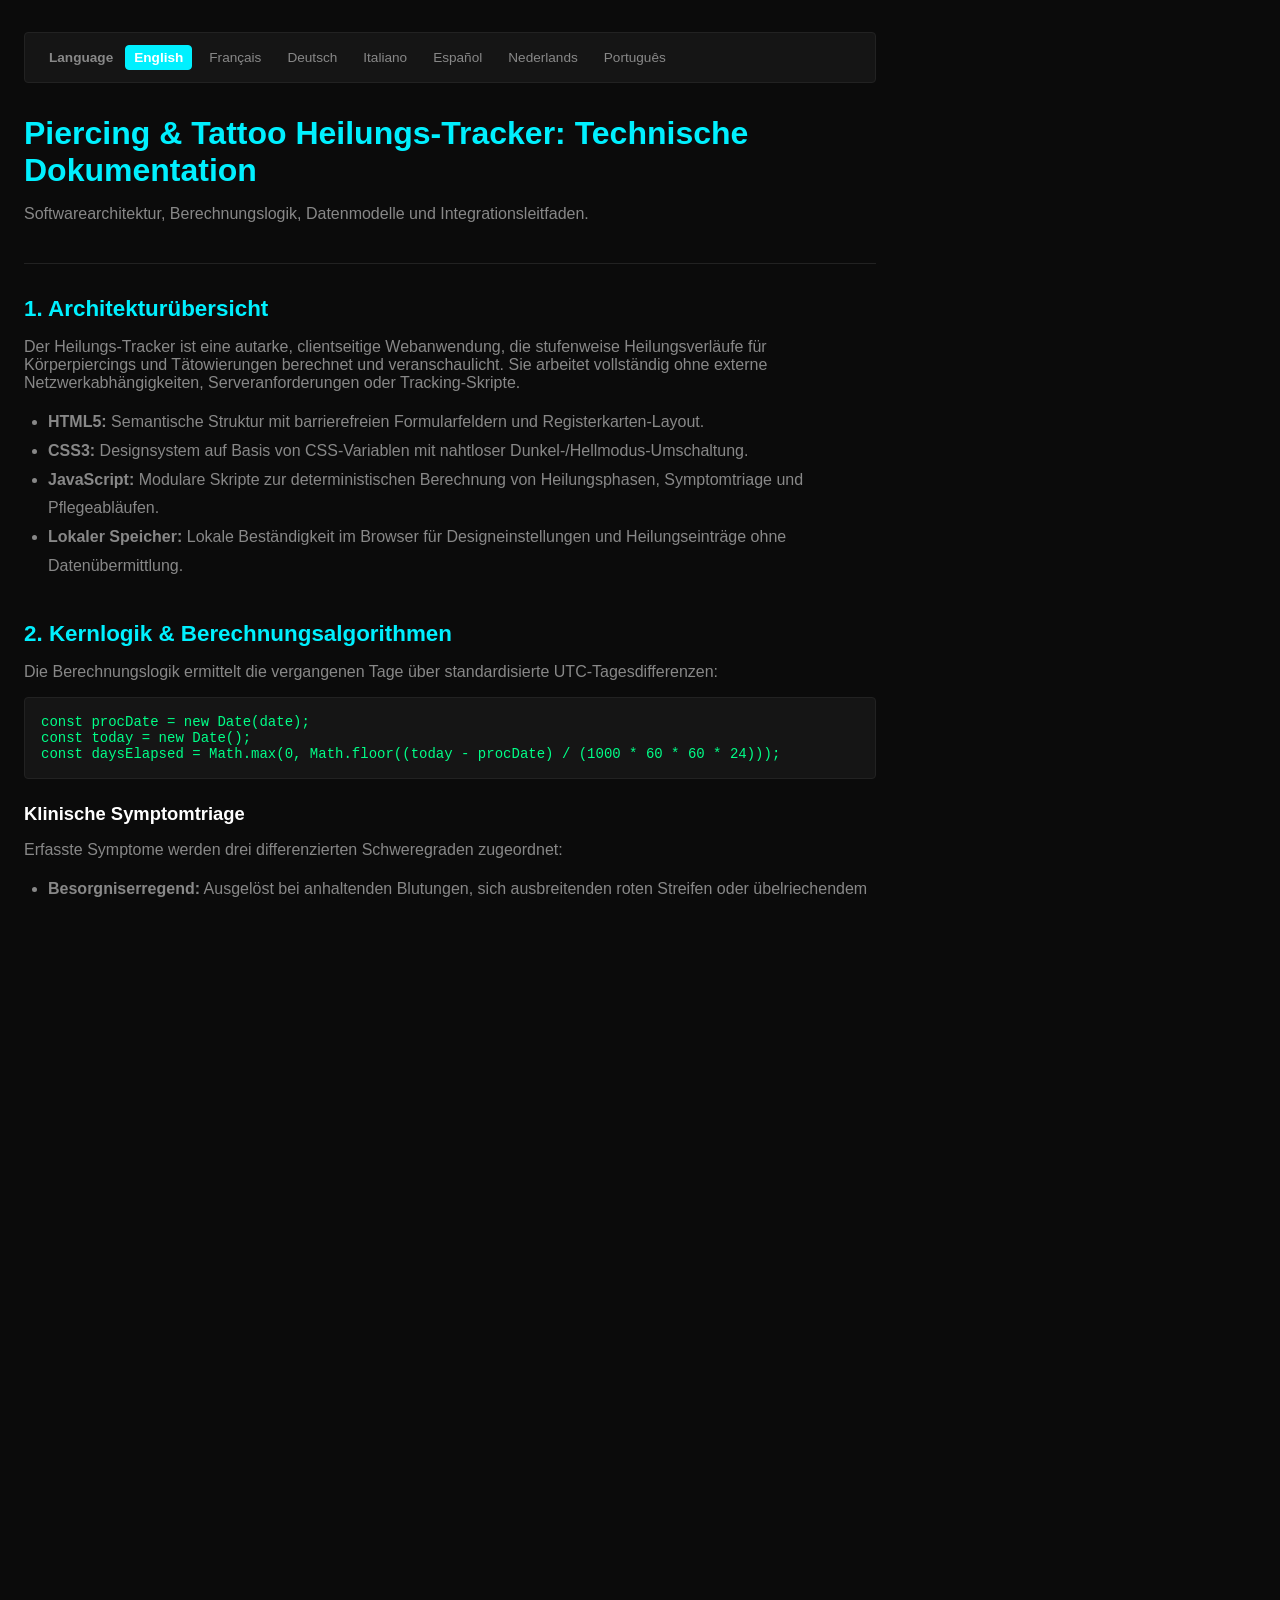
==== documentation-de.html @ 1f1ccacb "sync documentation-de.html from the live site The website copy of this tool moved on and the repo di" ====
<!DOCTYPE html>
<html lang="de">
<head>
  <meta charset="UTF-8">
  <meta name="viewport" content="width=device-width, initial-scale=1.0">
  <title>Heilungs-Tracker - Technische Dokumentation</title>
  <link rel="stylesheet" href="./css/style.css">
  <script>
    if (window.self !== window.top) {
      document.documentElement.classList.add('docs-in-frame');
      var poliRoot = document.documentElement;
      var poliApply = function (light) {
        poliRoot.setAttribute('data-theme', light ? 'light' : 'dark');
        var b = document.body;
        if (b) {
          b.classList.toggle('dark-mode', !light);
          b.classList.toggle('light-mode', !!light);
        }
      };
      poliApply(false);
      document.addEventListener('DOMContentLoaded', function () {
        poliApply(poliRoot.getAttribute('data-theme') === 'light');
      });
      window.addEventListener('message', function (e) {
        if (e.data && e.data.type === 'poli-theme') {
          poliApply(!!e.data.light);
        }
      });
    }
  </script>
</head>
<body class="dark-mode">
  <article class="docs-container" style="max-width: 900px; margin: 0 auto; padding: 2rem 1.5rem; color: var(--text-primary);">
    <nav class="docs-lang-toolbar" style="margin-bottom: 2rem; border-radius: var(--border-radius); border: 1px solid var(--border-primary);" aria-label="Documentation Languages">
      <span class="docs-lang-label" data-i18n="nav.language">Sprache:</span>
      <a href="./documentation.html" class="docs-lang-link" data-lang="en">English</a>
      <a href="./documentation-fr.html" class="docs-lang-link" data-lang="fr">Français</a>
      <a href="./documentation-de.html" class="docs-lang-link active" data-lang="de">Deutsch</a>
      <a href="./documentation-it.html" class="docs-lang-link" data-lang="it">Italiano</a>
      <a href="./documentation-es.html" class="docs-lang-link" data-lang="es">Español</a>
      <a href="./documentation-nl.html" class="docs-lang-link" data-lang="nl">Nederlands</a>
      <a href="./documentation-pt.html" class="docs-lang-link" data-lang="pt">Português</a>
    </nav>
    <header class="docs-header" style="margin-bottom: 2rem; border-bottom: 1px solid var(--border-primary); padding-bottom: 1.5rem;">
      <h1 style="color: var(--healing-purple); font-size: 2rem; margin-bottom: 0.5rem;">Piercing &amp; Tattoo Heilungs-Tracker: Technische Dokumentation</h1>
      <p style="color: var(--text-secondary); font-size: 1rem;">Softwarearchitektur, Berechnungslogik, Datenmodelle und Integrationsleitfaden.</p>
    </header>

    <section class="docs-section" style="margin-bottom: 2.5rem;">
      <h2 style="color: var(--calm-blue); font-size: 1.4rem; margin-bottom: 1rem;">1. Architekturübersicht</h2>
      <p style="color: var(--text-secondary); margin-bottom: 1rem;">
        Der Heilungs-Tracker ist eine autarke, clientseitige Webanwendung, die stufenweise Heilungsverläufe für Körperpiercings und Tätowierungen berechnet und veranschaulicht. Sie arbeitet vollständig ohne externe Netzwerkabhängigkeiten, Serveranforderungen oder Tracking-Skripte.
      </p>
      <ul style="color: var(--text-secondary); padding-left: 1.5rem; margin-bottom: 1rem; line-height: 1.8;">
        <li><strong>HTML5:</strong> Semantische Struktur mit barrierefreien Formularfeldern und Registerkarten-Layout.</li>
        <li><strong>CSS3:</strong> Designsystem auf Basis von CSS-Variablen mit nahtloser Dunkel-/Hellmodus-Umschaltung.</li>
        <li><strong>JavaScript:</strong> Modulare Skripte zur deterministischen Berechnung von Heilungsphasen, Symptomtriage und Pflegeabläufen.</li>
        <li><strong>Lokaler Speicher:</strong> Lokale Beständigkeit im Browser für Designeinstellungen und Heilungseinträge ohne Datenübermittlung.</li>
      </ul>
    </section>

    <section class="docs-section" style="margin-bottom: 2.5rem;">
      <h2 style="color: var(--calm-blue); font-size: 1.4rem; margin-bottom: 1rem;">2. Kernlogik &amp; Berechnungsalgorithmen</h2>
      <p style="color: var(--text-secondary); margin-bottom: 1rem;">
        Die Berechnungslogik ermittelt die vergangenen Tage über standardisierte UTC-Tagesdifferenzen:
      </p>
      <pre class="tab-embed-textarea" style="height: auto; padding: 1rem; overflow-x: auto; margin-bottom: 1.5rem;"><code>const procDate = new Date(date);
const today = new Date();
const daysElapsed = Math.max(0, Math.floor((today - procDate) / (1000 * 60 * 60 * 24)));</code></pre>

      <h3 style="color: var(--text-primary); font-size: 1.15rem; margin-bottom: 0.75rem;">Klinische Symptomtriage</h3>
      <p style="color: var(--text-secondary); margin-bottom: 1rem;">
        Erfasste Symptome werden drei differenzierten Schweregraden zugeordnet:
      </p>
      <ul style="color: var(--text-secondary); padding-left: 1.5rem; line-height: 1.8; margin-bottom: 1.5rem;">
        <li><strong>Besorgniserregend:</strong> Ausgelöst bei anhaltenden Blutungen, sich ausbreitenden roten Streifen oder übelriechendem Ausfluss. Erfordert umgehende medizinische oder fachliche Abklärung.</li>
        <li><strong>Genau beobachten:</strong> Ausgelöst bei mäßiger Schwellung, anhaltender Rötung oder lokaler Überwärmung. Erfordert gezielte Beobachtung innerhalb von 24 bis 48 Stunden.</li>
        <li><strong>Normal:</strong> Erwartete physiologische Heilungsreaktionen einschließlich klarer oder weißlicher Lymphsekretion (Krustenbildung), leichter Berührungsempfindlichkeit und Trockenheit.</li>
      </ul>

      <h3 style="color: var(--text-primary); font-size: 1.15rem; margin-bottom: 0.75rem;">Heilungsprotokoll &amp; Verlaufsanalyse</h3>
      <ul style="color: var(--text-secondary); padding-left: 1.5rem; line-height: 1.8; margin-bottom: 1.5rem;">
        <li><strong>Fotovergleich:</strong> Ermöglicht den direkten Vorher-Nachher-Vergleich zwischen Tag 0 und jedem späteren Eintrag über einen interaktiven Schieberegler (<code>renderPhotoComparison()</code>).</li>
        <li><strong>Symptomkurven:</strong> Visualisierung der Rötungs-, Schwellungs-, Schmerz- und Sekretionsverläufe über reines SVG (<code>renderSymptomTrends()</code>).</li>
        <li><strong>Richtungsumkehr-Erkennung:</strong> Erkennt anhaltende Verschlechterungen ab <strong>3 aufeinanderfolgenden Einträgen</strong> (oder >= 48 Stunden kontinuierlichem Anstieg), um Fehlalarme bei vorübergehender Reizung zu vermeiden (<code>detectDirectionChange()</code>).</li>
        <li><strong>Auslöser-Abfrage:</strong> Fragt bei Verschlechterung systematisch physische Faktoren ab (hängengeblieben, darauf geschlafen, neuer Schmuck, Produktwechsel, Schwimmen, Fitnessstudio) (<code>evaluateWhatChangedTrigger()</code>).</li>
        <li><strong>Sicherung &amp; Wiederherstellung:</strong> Eigenständiger JSON-Export und -Import mit Base64-Bilddaten für den Gerätewechsel (<code>exportBackupData()</code> und <code>importBackupData()</code>).</li>
      </ul>
    </section>

    <section class="docs-section" style="margin-bottom: 2.5rem;" id="docsFaqSection">
      <h2 style="color: var(--calm-blue); font-size: 1.4rem; margin-bottom: 0.5rem;">3. Häufig gestellte Fragen &amp; Klinische Fakten</h2>
      <p style="color: var(--text-secondary); margin-bottom: 1.5rem;">
        Evidenzbasierte Klarstellungen zu Materialien, Lymphsekretion und Biokompatibilität.
      </p>

      <div class="docs-faq-item" style="margin-bottom: 1.5rem; padding: 1.25rem; background: var(--bg-card); border: 1px solid var(--border-primary); border-radius: var(--border-radius);">
        <h3 style="color: var(--healing-purple); font-size: 1.1rem; margin-bottom: 0.75rem;">F: Ist Titan das einzige sichere Material für den Ersteinsatz?</h3>
        <p style="color: var(--text-secondary); line-height: 1.7; margin: 0;">
          Fakt: Nein. Obwohl Titan in Implantatqualität (wie ASTM F-136 oder ISO 5832-3) ein inertes und hervorragend geeignetes Material für frische Piercings ist, stellt es nicht die einzige sichere Option dar. Weitere etablierte, biokompatible Werkstoffe für die Erstheilung sind implantierbarer chirurgischer Edelstahl (ASTM F-138), biokompatibles Niob (ASTM B392), nickelfreies 14k- oder 18k-Massivgold und medizinisches PP-R Random-Copolymer (BioFlex®). Entscheidend für die Sicherheit sind nachgewiesene Biokompatibilität, Nicht-Zytotoxizität und die Einhaltung strenger Nickelfreisetzungsgrenzen (EN 1811 / EU REACH Anhang XVII).
        </p>
      </div>

      <div class="docs-faq-item" style="margin-bottom: 1.5rem; padding: 1.25rem; background: var(--bg-card); border: 1px solid var(--border-primary); border-radius: var(--border-radius);">
        <h3 style="color: var(--healing-purple); font-size: 1.1rem; margin-bottom: 0.75rem;">F: Ist BioFlex nur für den kurzzeitigen oder vorübergehenden Einsatz gedacht?</h3>
        <p style="color: var(--text-secondary); line-height: 1.7; margin: 0; white-space: pre-line;">
          Fakt: Nein. BioFlex besteht aus medizinischem PP-R (Polypropylen-Random-Copolymer), einem im Spritzgussverfahren hergestellten biokompatiblen Polymer, das für das dauerhafte Tragen ebenso wie für den Ersteinsatz entwickelt wurde. Es ist im Autoklaven dampfsterilisierbar, biologisch inert und flexibel, um mechanische Gewebetraumata zu minimieren.

Wichtige Materialabgrenzung: BioFlex ist kein PTFE (Polytetrafluorethylen). PTFE ist ein aus extrudierten Stäben gefrästes Fluorpolymer mit abweichenden Gewinde- und Materialeigenschaften; BioFlex ist ein einteilig spritzgegossenes PP-R-Copolymer.
        </p>
      </div>

      <div class="docs-faq-item" style="margin-bottom: 1.5rem; padding: 1.25rem; background: var(--bg-card); border: 1px solid var(--border-primary); border-radius: var(--border-radius);">
        <h3 style="color: var(--healing-purple); font-size: 1.1rem; margin-bottom: 0.75rem;">F: Mein Piercing sondert klare oder weißliche Flüssigkeit ab, die zu Krusten trocknet. Liegt eine Infektion vor?</h3>
        <p style="color: var(--text-secondary); line-height: 1.7; margin: 0; white-space: pre-line;">
          Fakt: Nein. Klare, blass-weißliche oder strohgelbe Flüssigkeit, die zu Krusten antrocknet, ist Lymphflüssigkeit gemischt mit abgestorbenen Zellresten. Die Bildung von Lymphe ist ein völlig normaler, gesunder Bestandteil der natürlichen Wundheilung. Es handelt sich hierbei nicht um Eiter und nicht um ein Anzeichen für eine Infektion.

Anzeichen einer echten Infektion unterscheiden sich deutlich: dicker, undurchsichtiger, dunkelgelber oder grünlicher Eiter, pochender Schmerz, intensive Überwärmung, sich ausbreitende Rötung oder Fieber.
        </p>
      </div>
    </section>

    <section class="docs-section" style="margin-bottom: 2.5rem;">
      <h2 style="color: var(--calm-blue); font-size: 1.4rem; margin-bottom: 1rem;">4. Einbindung auf Studio-Websites</h2>
      <p style="color: var(--text-secondary); margin-bottom: 1rem;">
        Das Tool kann über ein Standard-Iframe in Studio-Websites integriert werden:
      </p>
      <pre class="tab-embed-textarea" style="height: auto; padding: 1rem; overflow-x: auto;"><code>&lt;iframe src="/tools/healing-tracker/index.html" width="100%" height="800" frameborder="0" style="border-radius: 8px;" title="Heilungs-Tracker von Poli International"&gt;&lt;/iframe&gt;</code></pre>
    </section>

    <section class="docs-section" style="margin-bottom: 2.5rem;">
      <h2 style="color: var(--calm-blue); font-size: 1.4rem; margin-bottom: 1rem;">5. Datenschutz &amp; Konformität</h2>
      <p style="color: var(--text-secondary); line-height: 1.7;">
        Alle Berechnungen finden ausschließlich im Browser des Nutzers statt. Es werden zu keinem Zeitpunkt persönliche Daten, Symptomangaben oder Fotos an externe Server übertragen oder in Tracking-Cookies gespeichert.
      </p>
    </section>
  </article>

  <script src="./js/locales/en.js"></script>
  <script src="./js/locales/fr.js"></script>
  <script src="./js/locales/fr-timeline.js"></script>
  <script src="./js/locales/it.js"></script>
  <script src="./js/locales/it-timeline.js"></script>
  <script src="./js/locales/de.js"></script>
  <script src="./js/locales/de-timeline.js"></script>
  <script src="./js/locales/es.js"></script>
  <script src="./js/locales/es-timeline.js"></script>
  <script src="./js/locales/nl.js"></script>
  <script src="./js/locales/nl-timeline.js"></script>
  <script src="./js/locales/pt.js"></script>
  <script src="./js/locales/pt-timeline.js"></script>
  <script src="./js/i18n.js"></script>
</body>
</html>
---- css/style.css ----
/* ===================================
   Site Header (Homepage Style)
   =================================== */
.site-header {
    background: var(--surface);
    padding: 1rem 0;
    position: sticky;
    top: 0;
    z-index: 1000;
    box-shadow: var(--shadow);
}

/* Prevent site-header from changing in dark mode */
[data-theme="dark"] .site-header {
    background: var(--surface) !important;
}


.site-header__container {
    max-width: 1400px;
    margin: 0 auto;
    padding: 0 1.5rem;
    display: flex;
    justify-content: space-between;
    align-items: center;
    gap: 1.5rem;
    flex-wrap: wrap;
}

.site-header__logo-link {
    display: flex;
    align-items: center;
}

.site-header__logo {
    height: 60px;
    width: auto;
}

.site-nav {
    display: flex;
    gap: 2rem;
    flex-wrap: wrap;
}

.site-nav__link {
    color: #fff;
    text-decoration: none;
    font-weight: 600;
    font-size: 0.95rem;
    transition: all 0.3s;
    white-space: nowrap;
}

.site-nav__link:hover {
    color: var(--accent);
    transform: translateY(-2px);
}

.site-header__actions {
    display: flex;
    align-items: center;
    gap: 0.75rem;
    flex-wrap: wrap;
}

/* Tool Title Section */
.tool-title-section {
    background: var(--bg-primary, #fff);
    padding: 2.5rem 1.5rem;
    text-align: center;
    border-bottom: 2px solid var(--border-primary, #ddd);
}

.tool-title {
    font-family: var(--font-display, 'Playfair Display', serif);
    font-size: 2rem;
    font-weight: 700;
    color: var(--text-primary, #1a1a1a);
    margin: 0 0 0.75rem 0;
    line-height: 1.2;
}

.tool-subtitle {
    font-size: 1.1rem;
    color: var(--text-secondary, #666);
    margin: 0;
    line-height: 1.5;
}

/* Responsive Site Header */
@media (max-width: 768px) {
    .site-header__container {
        justify-content: center;
        text-align: center;
    }

    .site-nav {
        width: 100%;
        justify-content: center;
        gap: 1rem;
    }

    .site-header__actions {
        width: 100%;
        justify-content: center;
    }

    .tool-title {
        font-size: 1.5rem;
    }

    .tool-subtitle {
        font-size: 0.95rem;
    }
}



/* =====================================================
   VARIATION 6: HIGH-TECH CYBERPUNK AFTERCARE SYSTEM
   ===================================================== */

:root {
  /* Variation 6: Cyberpunk / High-Tech Color Tokens */
  --bg: #0b0b0b;
  --ink: #ffffff;
  --accent: #00f0ff;
  --panel: #151515;
  --border: #222222;
  --card-bg: #151515;
  --bg-input: #151515;
  --surface: #151515;
  --metrics-bg: #080808;
  --ink-muted: #888888;
  --ink-faint: rgba(255, 255, 255, 0.1);
  --accent-glow: rgba(0, 240, 255, 0.25);
  --accent-glow-strong: rgba(0, 240, 255, 0.45);

  /* Emergency Protocol Colors */
  --emergency-bg: rgba(255, 0, 0, 0.05);
  --emergency-border: #330000;
  --emergency-text: #ff3e3e;
  --emergency-body-text: #999999;

  /* Typography Stacks (Strict zero remote calls / CSP compliance) */
  --font-display: 'Oswald', Impact, 'Arial Black', -apple-system, sans-serif;
  --font-mono: 'Geist Mono', ui-monospace, SFMono-Regular, Menlo, Monaco, Consolas, monospace;
  --font-body: 'Geist', -apple-system, BlinkMacSystemFont, 'Segoe UI', Roboto, sans-serif;

  /* Semantic Theme Mappings */
  --bg-primary: var(--bg);
  --bg-secondary: var(--bg-input);
  --bg-tertiary: rgba(255, 255, 255, 0.05);
  --bg-card: var(--card-bg);
  --text-primary: var(--ink);
  --text-secondary: var(--ink-muted);
  --text-tertiary: #666666;
  --border-primary: var(--border);
  --border-secondary: var(--ink-faint);

  /* Functional Status Colors */
  --healing-purple: var(--accent);
  --calm-blue: #00f0ff;
  --normal-green: #00ff88;
  --monitor-yellow: #ffb800;
  --danger-red: #ff3e3e;
  --time-blue: #00f0ff;
  --maintenance-purple: #00f0ff;
  --warning-orange: #ffaa00;
  --well-maintained-green: #00ff88;
  --critical-red: #ff3e3e;
  --status-improved-bg: rgba(0, 240, 255, 0.12);
  --status-improved-text: var(--accent);
  --status-worsened-bg: var(--emergency-bg);
  --status-worsened-text: var(--emergency-text);
  --status-stable-bg: rgba(255, 255, 255, 0.06);
  --status-stable-text: var(--ink-muted);

  /* Spacing and Geometry */
  --spacing-xs: 0.5rem;
  --spacing-sm: 0.75rem;
  --spacing-md: 1rem;
  --spacing-lg: 1.5rem;
  --spacing-xl: 2rem;
  --spacing-2xl: 3rem;
  --border-radius: 4px;
  --border-radius-lg: 8px;
  --border-radius-xl: 12px;

  --shadow-sm: none;
  --shadow-md: none;
  --shadow-lg: 0 0 15px var(--accent-glow);
  --shadow-xl: 0 0 25px var(--accent-glow-strong);

  --transition: all 0.2s ease;
  --transition-fast: all 0.1s ease;
}

/* Dark Mode Explicit Selectors */
body.dark-mode,
[data-theme="dark"],
[data-theme="dark"] body {
  --bg: #0b0b0b;
  --ink: #ffffff;
  --accent: #00f0ff;
  --panel: #151515;
  --border: #222222;
  --card-bg: #151515;
  --bg-input: #151515;
  --surface: #151515;
  --metrics-bg: #080808;
  --ink-muted: #888888;
  --ink-faint: rgba(255, 255, 255, 0.1);
  --accent-glow: rgba(0, 240, 255, 0.25);
  --accent-glow-strong: rgba(0, 240, 255, 0.45);

  --emergency-bg: rgba(255, 0, 0, 0.05);
  --emergency-border: #330000;
  --emergency-text: #ff3e3e;
  --emergency-body-text: #999999;

  --bg-primary: var(--bg);
  --bg-secondary: var(--bg-input);
  --bg-tertiary: rgba(255, 255, 255, 0.05);
  --bg-card: var(--card-bg);
  --text-primary: var(--ink);
  --text-secondary: var(--ink-muted);
  --border-primary: var(--border);
  --border-secondary: var(--ink-faint);
}

/* Light Mode Overrides (Guaranteed WCAG AA > 4.5:1 contrast) */
body.light-mode,
[data-theme="light"],
[data-theme="light"] body {
  --bg: #f5f7f9;
  --ink: #0b0b0b;
  --ink-muted: #555e68;
  --accent: #008fa0; /* Accessible high-contrast cyan/teal with >= 4.5:1 ratio */
  --border: #d4d8de;
  --panel: #ffffff;
  --card-bg: #ffffff;
  --metrics-bg: #eef2f6;
  --ink-faint: rgba(11, 11, 11, 0.08);
  --bg-input: #ffffff;
  --surface: #ffffff;
  --accent-glow: rgba(0, 143, 160, 0.2);
  --accent-glow-strong: rgba(0, 143, 160, 0.35);

  --emergency-bg: #fff5f5;
  --emergency-border: #fecaca;
  --emergency-text: #b91c1c;
  --emergency-body-text: #7f1d1d;

  --bg-primary: var(--bg);
  --bg-secondary: #ffffff;
  --bg-tertiary: #f1f5f9;
  --bg-card: #ffffff;
  --text-primary: var(--ink);
  --text-secondary: var(--ink-muted);
  --border-primary: var(--border);
  --border-secondary: rgba(0, 0, 0, 0.1);
  --time-blue: #0284c7;
  --status-improved-bg: rgba(0, 143, 160, 0.12);
  --status-improved-text: var(--accent);
  --status-worsened-bg: var(--emergency-bg);
  --status-worsened-text: var(--emergency-text);
  --status-stable-bg: rgba(0, 0, 0, 0.06);
  --status-stable-text: var(--ink-muted);
}

* {
  box-sizing: border-box;
}

::selection {
  background: var(--accent);
  color: #000000;
}

body {
  background-color: var(--bg);
  color: var(--ink);
  font-family: var(--font-body);
  margin: 0;
  height: 100vh;
  display: grid;
  grid-template-columns: 80px 1fr;
  -webkit-font-smoothing: antialiased;
  overflow: hidden;
}

/* Navigation Sidebar: Variation 6 Vertical Icon Nav */
.sidebar {
  width: 80px;
  min-width: 80px;
  max-width: 80px;
  border-right: 1px solid var(--border);
  padding: 1.5rem 0.5rem;
  display: flex;
  flex-direction: column;
  justify-content: space-between;
  align-items: center;
  background-color: var(--bg);
  height: 100vh;
  overflow-y: auto;
  overflow-x: hidden;
  scrollbar-width: none;
}

.sidebar::-webkit-scrollbar {
  display: none;
}

.sidebar-top {
  display: flex;
  flex-direction: column;
  align-items: center;
  width: 100%;
  gap: 1.25rem;
}

.brand-badge {
  display: flex;
  align-items: center;
  justify-content: center;
  margin-bottom: 0.5rem;
}

.brand-label {
  font-family: var(--font-display);
  font-size: 0.95rem;
  text-transform: uppercase;
  letter-spacing: 0.08em;
  color: var(--accent);
  display: block;
  font-weight: 700;
  text-align: center;
  line-height: 1;
}

nav.tool-tabs,
.tool-tabs {
  border: none;
  display: flex;
  flex-direction: column;
  align-items: center;
  padding: 0;
  gap: 1.25rem;
  width: 100%;
}

.tool-tab {
  width: 44px;
  height: 44px;
  min-width: 44px;
  min-height: 44px;
  border: 1px solid var(--border);
  background: var(--panel);
  color: var(--ink);
  font-size: 1.25rem;
  display: flex;
  align-items: center;
  justify-content: center;
  cursor: pointer;
  border-radius: 8px;
  position: relative;
  transition: border-color 0.2s, color 0.2s, box-shadow 0.2s, transform 0.15s;
  padding: 0;
  overflow: hidden;
  text-decoration: none;
}

.tool-tab:hover {
  border-color: var(--accent);
  color: var(--accent);
  transform: scale(1.04);
}

.tool-tab.active {
  border-color: var(--accent);
  color: var(--accent);
  box-shadow: 0 0 15px var(--accent-glow);
}

.sidebar-controls {
  margin-top: 1.5rem;
  display: flex;
  flex-direction: column;
  align-items: center;
  gap: 0.85rem;
  width: 100%;
}

.nav-extra-actions {
  display: flex;
  flex-direction: column;
  align-items: center;
  gap: 0.85rem;
  width: 100%;
}

.tool-tab--install,
.pwa-install-btn {
  background: var(--panel);
  color: var(--accent);
  border: 1px solid var(--border);
  border-radius: 8px;
  width: 44px;
  height: 44px;
  min-width: 44px;
  padding: 0;
  font-size: 1.1rem;
  cursor: pointer;
  display: flex;
  align-items: center;
  justify-content: center;
  transition: all 0.2s ease;
}

.tool-tab--install:hover,
.pwa-install-btn:hover {
  border-color: var(--accent);
  box-shadow: 0 0 10px var(--accent-glow);
}

.offline-badge {
  font-family: var(--font-mono);
  font-size: 0.55rem;
  letter-spacing: 0.05em;
  text-transform: uppercase;
  color: var(--accent);
  padding: 0.2rem 0.35rem;
  border: 1px solid var(--accent);
  background: transparent;
  border-radius: 4px;
  display: inline-block;
  text-align: center;
  max-width: 68px;
  overflow: hidden;
  text-overflow: ellipsis;
  white-space: nowrap;
}

.footer-meta {
  font-family: var(--font-mono);
  font-size: 0.55rem;
  color: var(--ink-muted);
  letter-spacing: 0.06em;
  line-height: 1.5;
  text-align: center;
  margin-top: 1rem;
  border-top: 1px solid var(--border);
  padding-top: 0.75rem;
  width: 100%;
}

/* Smooth Theme Transition across layout & cards */
body,
.header,
.footer,
.nav-tab,
.theme-toggle-btn,
.language-switcher-select,
.telemetry-card,
.healing-tracker__section,
.scroll-pane,
.visual-pane,
.placement-picker-card,
.backup-restore-card,
.healing-log__card,
.healing-tracker__input,
.healing-tracker__select,
.healing-tracker__btn {
  transition: background-color 0.35s cubic-bezier(0.4, 0, 0.2, 1),
              color 0.35s cubic-bezier(0.4, 0, 0.2, 1),
              border-color 0.35s cubic-bezier(0.4, 0, 0.2, 1),
              box-shadow 0.35s cubic-bezier(0.4, 0, 0.2, 1);
}

.theme-toggle-btn {
  background: var(--bg-card);
  border: 1px solid var(--border);
  color: var(--ink);
  font-family: var(--font-mono);
  font-size: 0.75rem;
  padding: 0.35rem 0.65rem;
  cursor: pointer;
  text-transform: uppercase;
  display: inline-flex;
  align-items: center;
  gap: 0.5rem;
  transition: border-color 0.3s cubic-bezier(0.4, 0, 0.2, 1),
              background-color 0.3s cubic-bezier(0.4, 0, 0.2, 1);
  user-select: none;
}

.theme-toggle-btn:hover {
  border-color: var(--accent);
}

.theme-toggle-track {
  width: 38px;
  height: 20px;
  background: var(--bg-input);
  border: 1px solid var(--border);
  position: relative;
  display: inline-flex;
  align-items: center;
  transition: background-color 0.35s cubic-bezier(0.4, 0, 0.2, 1),
              border-color 0.35s cubic-bezier(0.4, 0, 0.2, 1);
}

.theme-toggle-btn:hover .theme-toggle-track {
  border-color: var(--accent);
}

.theme-toggle-thumb {
  width: 14px;
  height: 14px;
  background: var(--ink);
  position: absolute;
  left: 2px;
  top: 2px;
  display: flex;
  align-items: center;
  justify-content: center;
  font-size: 9px;
  line-height: 1;
  transition: transform 0.35s cubic-bezier(0.34, 1.56, 0.64, 1),
              background-color 0.35s cubic-bezier(0.4, 0, 0.2, 1),
              color 0.35s cubic-bezier(0.4, 0, 0.2, 1);
}

.theme-toggle-thumb .dark-mode-icon {
  display: inline-block;
  color: var(--bg);
  transition: transform 0.4s ease, color 0.35s ease;
}

/* Light mode state for the toggle switch */
body.light-mode .theme-toggle-thumb {
  transform: translateX(18px);
  background: var(--accent);
}

body.light-mode .theme-toggle-thumb .dark-mode-icon {
  color: var(--bg);
  transform: rotate(180deg);
}

body.light-mode .theme-toggle-track {
  background: var(--bg-tertiary);
  border-color: var(--accent);
}

.language-switcher-container {
  display: inline-flex;
  align-items: center;
  gap: 0.4rem;
  background: var(--bg-card);
  border: 1px solid var(--border);
  padding: 0.25rem 0.6rem;
  border-radius: 4px;
  transition: border-color 0.2s ease, background-color 0.35s ease;
}

.language-switcher-container:hover,
.language-switcher-container:focus-within {
  border-color: var(--accent);
}

.language-icon {
  font-size: 0.85rem;
  line-height: 1;
  user-select: none;
}

.language-switcher-select {
  background: transparent;
  color: var(--ink);
  border: none;
  font-family: var(--font-mono);
  font-size: 0.75rem;
  font-weight: 600;
  text-transform: uppercase;
  letter-spacing: 0.05em;
  cursor: pointer;
  outline: none;
  padding: 0.15rem 0.25rem;
  transition: color 0.2s;
}

.language-switcher-select option {
  background: var(--card-bg);
  color: var(--ink);
}

.sidebar .language-switcher-container {
  max-width: 68px;
  padding: 0.25rem 0.35rem;
  justify-content: center;
}

.sidebar .language-switcher-select {
  max-width: 50px;
  font-size: 0.7rem;
  padding: 0;
}

body.light-mode .language-switcher-container {
  background: var(--bg-tertiary);
  border-color: var(--border);
}

body.light-mode .language-switcher-select option {
  background: var(--panel);
  color: var(--ink);
}

/* Layout Shell: Variation 6 Main Canvas & Grid */
.main-canvas,
.main-content {
  height: 100vh;
  overflow-y: auto;
  padding: 2.5rem 3rem;
  scroll-behavior: smooth;
  background: var(--bg);
  scrollbar-width: thin;
  scrollbar-color: var(--border) transparent;
  flex: 1;
  width: 100%;
}

.main-canvas-header {
  margin-bottom: 2.5rem;
}

.kicker,
.main-canvas-header .label {
  font-family: var(--font-mono);
  font-size: 0.7rem;
  letter-spacing: 0.3em;
  color: var(--accent);
  text-transform: uppercase;
  margin-bottom: 0.5rem;
  display: block;
}

.hero-title,
#industrialAppTitle {
  font-family: var(--font-display);
  font-size: clamp(2.5rem, 5vw, 4rem);
  line-height: 0.88;
  letter-spacing: -0.02em;
  margin: 0 0 2.5rem 0;
  text-transform: uppercase;
  color: var(--ink);
}

.wrapper-tab-content {
  flex: 1;
  display: flex;
  flex-direction: column;
  width: 100%;
}

.section-grid,
.container.layout-split {
  display: grid;
  grid-template-columns: 1fr 340px;
  gap: 2.5rem;
  align-items: start;
}

@media (max-width: 1100px) {
  .section-grid,
  .container.layout-split {
    grid-template-columns: 1fr;
    gap: 2.5rem;
  }
}

.scroll-pane {
  padding: 0;
  border-right: none;
  overflow: visible;
}

@media (max-width: 768px) {
  .main-canvas,
  .main-content {
    padding: 1.5rem 1rem;
  }
}

.visual-pane,
.metrics-sidebar {
  padding: 2.25rem 1.75rem;
  background-color: var(--metrics-bg);
  border: 1px solid var(--border);
  border-radius: 8px;
  display: flex;
  flex-direction: column;
  gap: 1.75rem;
  position: relative;
  overflow: visible;
}

/* Typography & Titles: Variation 6 Section Rule Lines */
.section-title,
h2.healing-tracker__section-title,
.step-card h2 {
  font-family: var(--font-display);
  font-size: 1.25rem;
  line-height: 1.1;
  margin: 0 0 1.75rem 0;
  display: flex;
  align-items: center;
  gap: 1rem;
  letter-spacing: 0.04em;
  color: var(--ink);
  text-transform: uppercase;
  border-bottom: none;
  padding-bottom: 0;
}

.section-title::after,
h2.healing-tracker__section-title::after,
.step-card h2::after {
  content: '';
  flex: 1;
  height: 1px;
  background: var(--border);
}

@media (max-width: 768px) {
  .section-title,
  h2.healing-tracker__section-title,
  .step-card h2 {
    font-size: 1.15rem;
  }
}

.step-number,
.healing-tracker__step-number,
.touch-up-timeline__step-number {
  font-family: var(--font-mono);
  font-size: 0.9rem;
  color: var(--accent);
  padding: 0;
  border: none;
  border-radius: 0;
  line-height: 1;
  flex-shrink: 0;
  display: inline-flex;
  align-items: baseline;
  background: transparent;
}

.label {
  font-family: var(--font-mono);
  font-size: 0.65rem;
  text-transform: uppercase;
  letter-spacing: 0.12em;
  opacity: 0.85;
  color: var(--accent);
  margin-bottom: 0.5rem;
  display: block;
  font-weight: 700;
}

/* Cards & Components: Variation 6 */
.step-card,
.card,
.healing-tracker__section {
  border: none;
  padding: 0;
  margin-bottom: 3rem;
  background: transparent;
  border-radius: 0;
}

.metric-card,
.stat-box {
  border-left: 2px solid var(--border);
  padding-left: 1rem;
  margin-bottom: 0;
  transition: border-color 0.2s;
}

.metric-card:hover,
.stat-box:hover {
  border-left-color: var(--accent);
}

.metric-label,
.stat-box .label {
  font-size: 0.65rem;
  font-family: var(--font-mono);
  color: var(--ink-muted);
  text-transform: uppercase;
  letter-spacing: 0.1em;
  margin-bottom: 0.4rem;
  display: block;
}

.metric-value,
.stat-val {
  font-family: var(--font-display);
  font-size: 2.35rem;
  line-height: 1;
  color: var(--ink);
  letter-spacing: 0.02em;
}

/* Form Grid */
.setup-grid,
.input-grid,
.form-grid,
.healing-tracker__setup-form {
  display: grid;
  grid-template-columns: repeat(2, 1fr);
  gap: 1.5rem;
  background: transparent;
  padding: 0;
  border: none;
  margin-bottom: 2rem;
}

@media (max-width: 640px) {
  .setup-grid,
  .input-grid,
  .form-grid,
  .healing-tracker__setup-form {
    grid-template-columns: 1fr;
  }
}

.input-group,
.healing-tracker__form-group {
  display: flex;
  flex-direction: column;
  gap: 0.5rem;
}

.field--full,
.healing-tracker__form-group--full {
  grid-column: 1 / -1;
}

label,
.healing-tracker__label {
  font-family: var(--font-mono);
  font-size: 0.65rem;
  text-transform: uppercase;
  color: var(--ink-muted);
  letter-spacing: 0.08em;
}

input,
select,
textarea,
.healing-tracker__input,
.healing-tracker__select,
.healing-tracker__textarea {
  width: 100%;
  background: var(--panel);
  border: 1px solid var(--border);
  color: var(--ink);
  padding: 0.85rem 1rem;
  font-family: inherit;
  border-radius: 4px;
  font-size: 0.9rem;
  transition: border-color 0.2s ease, box-shadow 0.2s ease;
}

body.light-mode select,
body.light-mode input,
body.light-mode textarea,
body.light-mode .healing-tracker__input,
body.light-mode .healing-tracker__select,
body.light-mode .healing-tracker__textarea {
  background: #ffffff;
  border-color: var(--border);
  color: var(--ink);
}

select:focus,
input:focus,
textarea:focus,
.healing-tracker__input:focus,
.healing-tracker__select:focus,
.healing-tracker__textarea:focus {
  border-color: var(--accent);
  box-shadow: 0 0 10px var(--accent-glow);
  outline: none;
}

/* Variation 6 Buttons */
.btn,
.healing-tracker__btn {
  background: var(--panel);
  color: var(--ink);
  border: 1px solid var(--border);
  padding: 0.9rem 1.5rem;
  font-family: var(--font-mono);
  font-weight: 600;
  text-transform: uppercase;
  cursor: pointer;
  margin-top: 1rem;
  display: inline-flex;
  align-items: center;
  justify-content: center;
  gap: 0.5rem;
  border-radius: 4px;
  transition: all 0.2s ease;
  letter-spacing: 0.05em;
  font-size: 0.85rem;
}

.btn:hover,
.healing-tracker__btn:hover {
  border-color: var(--accent);
  color: var(--accent);
  box-shadow: 0 0 10px var(--accent-glow);
}

button.primary,
.btn--accent,
.healing-tracker__btn--primary,
#startTracking {
  background: var(--accent);
  color: #000000;
  border: none;
  padding: 1.05rem 1.75rem;
  font-family: var(--font-display);
  font-weight: 700;
  font-size: 1.1rem;
  letter-spacing: 0.05em;
  text-transform: uppercase;
  cursor: pointer;
  border-radius: 4px;
  transition: transform 0.15s, box-shadow 0.2s, background-color 0.2s;
}

button.primary:hover,
.btn--accent:hover,
.healing-tracker__btn--primary:hover,
#startTracking:hover {
  box-shadow: 0 0 20px var(--accent-glow-strong);
  transform: translateY(-1px);
}

body.light-mode button.primary,
body.light-mode .btn--accent,
body.light-mode .healing-tracker__btn--primary,
body.light-mode #startTracking {
  background: var(--accent);
  color: #ffffff;
}

/* Variation 6 Emergency Alert / Panel */
.emergency-alert,
.emergency-panel {
  background-color: var(--emergency-bg);
  border: 1px solid var(--emergency-border);
  padding: 1.5rem;
  margin-top: 1.5rem;
  border-radius: 6px;
}

.emergency-alert h4,
.emergency-panel .emergency-title {
  font-family: var(--font-display);
  font-size: 1.05rem;
  color: var(--emergency-text);
  text-transform: uppercase;
  margin: 0 0 0.5rem 0;
  letter-spacing: 0.04em;
}

.emergency-panel .emergency-label {
  color: var(--emergency-text);
  margin-bottom: 0.75rem;
  opacity: 1;
}

.emergency-alert p,
.emergency-panel .emergency-list,
.emergency-panel .emergency-banner-note {
  font-size: 0.8rem;
  color: var(--emergency-body-text);
  line-height: 1.5;
  margin: 0;
}

.emergency-panel .emergency-list {
  padding-left: 1.25rem;
  margin-bottom: 0.75rem;
}

/* Variation 2 Comparison Box & Status Badge */
.comparison-box {
  aspect-ratio: 16/9;
  background: var(--ink-faint);
  display: flex;
  align-items: center;
  justify-content: center;
  border: 1px dashed var(--ink-muted);
  margin-bottom: 1rem;
  border-radius: 2px;
}

.status-badge {
  font-size: 0.6rem;
  padding: 2px 6px;
  border: 1px solid var(--ink-muted);
  border-radius: 99px;
  vertical-align: middle;
}

::-webkit-scrollbar {
  width: 6px;
}

::-webkit-scrollbar-thumb {
  background: var(--ink-faint);
}

.quick-routine-list {
  font-family: var(--font-mono);
  font-size: 0.85rem;
  line-height: 2.2;
  color: var(--ink-muted);
}

.routine-item {
  display: flex;
  align-items: center;
  gap: 0.5rem;
}

body.light-mode input,
body.light-mode select,
body.light-mode textarea,
body.light-mode .healing-tracker__input,
body.light-mode .healing-tracker__select,
body.light-mode .healing-tracker__textarea {
  background: #ffffff;
  border-color: var(--border);
}

input:focus, select:focus, textarea:focus,
.healing-tracker__input:focus,
.healing-tracker__select:focus,
.healing-tracker__textarea:focus {
  border-color: var(--accent);
  outline: none;
  box-shadow: 0 0 0 1px var(--accent);
}

/* Technical Buttons */
.btn,
.healing-tracker__btn {
  background: var(--ink);
  color: var(--bg);
  border: none;
  padding: 0.85rem 1.5rem;
  font-family: var(--font-mono);
  font-weight: 600;
  text-transform: uppercase;
  cursor: pointer;
  width: 100%;
  margin-top: 1rem;
  border-radius: 4px;
  letter-spacing: 0.05em;
  font-size: 0.85rem;
  display: inline-flex;
  align-items: center;
  justify-content: center;
  gap: 0.5rem;
  transition: all 0.2s ease;
}

.btn:hover,
.healing-tracker__btn:hover {
  opacity: 0.9;
}

.healing-tracker__btn--primary,
.btn--primary {
  background: var(--ink);
  color: var(--bg);
}

.healing-tracker__btn--primary:hover,
.btn--primary:hover {
  opacity: 0.9;
}

.healing-tracker__btn--secondary,
.btn--secondary {
  background: transparent;
  color: var(--ink);
  border: 1px solid var(--ink-faint);
}

.healing-tracker__btn--secondary:hover,
.btn--secondary:hover {
  background: var(--ink-faint);
  border-color: var(--ink-muted);
}

.healing-tracker__btn--outline,
.btn--outline {
  background: transparent;
  color: var(--ink-muted);
  border: 1px solid var(--ink-faint);
}

.healing-tracker__btn--outline:hover,
.btn--outline:hover {
  border-color: var(--ink);
  color: var(--ink);
}

/* Symptoms Grid */
.symptoms-box,
.healing-tracker__symptoms-grid {
  border: 1px solid var(--ink-faint);
  background: var(--card-bg);
  padding: 1.5rem;
  display: grid;
  grid-template-columns: repeat(3, 1fr);
  gap: 1rem;
  margin-bottom: 1.5rem;
  border-radius: 8px;
}

@media (max-width: 640px) {
  .symptoms-box,
  .healing-tracker__symptoms-grid {
    grid-template-columns: 1fr;
  }
}

.healing-tracker__checkbox-label {
  font-size: 0.75rem;
  font-family: var(--font-mono);
  display: flex;
  align-items: center;
  gap: 0.6rem;
  color: var(--ink);
  cursor: pointer;
  letter-spacing: 0.02em;
  padding: 0.5rem 0.6rem;
  border: 1px solid transparent;
  border-radius: 4px;
  transition: all 0.15s;
}

.healing-tracker__checkbox-label:hover {
  border-color: var(--ink-faint);
  background: var(--ink-faint);
}

.healing-tracker__checkbox-label input[type="checkbox"] {
  accent-color: var(--accent);
  width: 16px;
  height: 16px;
}

/* Emergency Banner */
.emergency-banner,
.healing-tracker__emergency {
  background: var(--emergency-bg);
  border: 1px solid var(--emergency-border);
  padding: 2rem;
  margin-top: 4rem;
  border-radius: 8px;
}

.emergency-banner h4,
.healing-tracker__emergency h3 {
  color: var(--emergency-text);
  font-family: var(--font-display);
  margin-bottom: 1rem;
  font-size: 1.15rem;
  letter-spacing: -0.02em;
  text-transform: none;
}

.emergency-banner ul,
.healing-tracker__emergency ul {
  list-style: none;
  font-size: 0.85rem;
  color: var(--emergency-body-text);
  padding: 0;
  margin: 0;
  display: grid;
  grid-template-columns: repeat(auto-fit, minmax(240px, 1fr));
  gap: 0.75rem;
}

.emergency-banner-note,
.healing-tracker__emergency-note {
  margin-top: 1.25rem;
  font-size: 0.75rem;
  color: var(--emergency-body-text);
  font-family: var(--font-mono);
  line-height: 1.6;
}

/* Visual Pane Widgets */
.visual-symptom-card {
  padding: 1.5rem;
}

.visual-symptom-grid {
  display: grid;
  grid-template-columns: 1fr 1fr;
  gap: 1rem;
  margin-top: 1rem;
}

.symptom-tag {
  font-family: var(--font-mono);
  font-size: 0.75rem;
  border-bottom: 1px solid var(--border);
  padding: 0.45rem 0.5rem;
  color: var(--ink-muted);
  border-radius: 4px;
  transition: color 0.3s cubic-bezier(0.4, 0, 0.2, 1),
              background-color 0.3s cubic-bezier(0.4, 0, 0.2, 1),
              border-color 0.3s cubic-bezier(0.4, 0, 0.2, 1),
              transform 0.25s cubic-bezier(0.4, 0, 0.2, 1),
              box-shadow 0.3s ease;
}

.symptom-tag.active {
  color: var(--accent);
  border-bottom-color: var(--accent);
  background: rgba(230, 92, 61, 0.12);
  font-weight: 700;
  transform: translateX(4px);
  box-shadow: 0 2px 8px rgba(230, 92, 61, 0.15);
}

body.light-mode .symptom-tag.active {
  background: rgba(217, 72, 41, 0.1);
  color: var(--accent);
  border-bottom-color: var(--accent);
}

.visual-status-card {
  padding: 1.5rem;
}

.telemetry-info {
  display: flex;
  flex-direction: column;
  gap: 0.75rem;
  margin-top: 1rem;
}

.telemetry-row {
  display: flex;
  justify-content: space-between;
  align-items: center;
  font-family: var(--font-mono);
  font-size: 0.75rem;
  border-bottom: 1px solid var(--border);
  padding-bottom: 0.4rem;
  transition: border-color 0.3s ease, background-color 0.3s ease;
}

.telemetry-label {
  color: var(--ink-muted);
}

.telemetry-val,
.stat-val.metric-value {
  color: var(--accent);
  font-weight: 700;
  display: inline-block;
  transition: color 0.3s cubic-bezier(0.4, 0, 0.2, 1),
              transform 0.25s cubic-bezier(0.4, 0, 0.2, 1),
              opacity 0.25s ease;
}

.telemetry-val.pulse,
.stat-val.metric-value.pulse {
  animation: telemetryPulse 0.45s cubic-bezier(0.4, 0, 0.2, 1);
}

@keyframes telemetryPulse {
  0% { transform: scale(1); opacity: 0.75; }
  50% { transform: scale(1.08); opacity: 1; filter: brightness(1.2); }
  100% { transform: scale(1); opacity: 1; filter: brightness(1); }
}

.system-status-note {
  font-family: var(--font-mono);
  font-size: 0.7rem;
  color: var(--ink-muted);
  line-height: 1.6;
  margin-top: auto;
}

/* Technical Footer */
footer.neobrutalist-footer,
.powered-by-footer {
  padding: 1.25rem 2rem;
  border-top: 1px solid var(--ink-faint);
  font-family: var(--font-mono);
  font-size: 0.65rem;
  display: flex;
  justify-content: space-between;
  align-items: center;
  color: var(--ink-muted);
  background: var(--bg);
  text-transform: uppercase;
  letter-spacing: 0.08em;
  flex-wrap: wrap;
  gap: 1rem;
}

.powered-by-link {
  color: var(--ink-muted);
  text-decoration: none;
  transition: color 0.2s ease;
}

.powered-by-link:hover {
  color: var(--accent);
}

::selection {
  background: var(--accent);
  color: var(--bg);
}

/* Touchup, Docs, and Embed Container Layouts */
.touch-up-timeline__container,
.docs-frame-container,
.tab-embed-card {
  max-width: 1200px;
  margin: 0 auto;
  padding: 3rem 2rem;
  width: 100%;
}

.touch-up-timeline__tabs {
  display: flex;
  gap: 0.75rem;
  margin-bottom: 2.5rem;
  flex-wrap: wrap;
}

.touch-up-timeline__tab {
  background: transparent;
  border: 1px solid var(--border);
  color: var(--ink-muted);
  padding: 0.6rem 1.2rem;
  font-family: var(--font-mono);
  font-size: 0.75rem;
  text-transform: uppercase;
  cursor: pointer;
  transition: all 0.2s;
}

.touch-up-timeline__tab:hover {
  border-color: var(--ink);
  color: var(--ink);
}

.touch-up-timeline__tab--active {
  border-color: var(--accent);
  color: var(--accent);
  background: rgba(0, 255, 102, 0.05);
  font-weight: 700;
}

/* Documentation Language Toolbar */
.docs-lang-toolbar {
  display: flex;
  align-items: center;
  gap: 0.5rem;
  padding: 0.75rem 1.5rem;
  background: var(--bg-secondary);
  border-bottom: 1px solid var(--border-primary);
  flex-wrap: wrap;
}

.docs-lang-label {
  font-size: 0.85rem;
  font-weight: 600;
  color: var(--text-secondary);
  margin-right: 0.25rem;
}

.docs-lang-link {
  font-size: 0.85rem;
  font-weight: 500;
  color: var(--text-secondary);
  text-decoration: none;
  padding: 0.25rem 0.5rem;
  border-radius: 4px;
  border: 1px solid transparent;
  transition: var(--transition-fast, all 0.15s ease);
}

.docs-lang-link:hover {
  color: var(--text-primary);
  background: var(--bg-primary);
  border-color: var(--border-primary);
}

.docs-lang-link.active {
  color: #ffffff;
  background: var(--healing-purple);
  border-color: var(--healing-purple);
  font-weight: 600;
}

/* Wrapper Tab Content */
.wrapper-tab-content {
  width: 100%;
}

/* Tab Embed Card */
.tab-embed-container {
  padding: 2rem 1rem;
  display: flex;
  justify-content: center;
}

.tab-embed-card {
  background: var(--bg-primary);
  border: 1px solid var(--border-primary);
  padding: 2rem;
  border-radius: var(--border-radius);
  max-width: 650px;
  width: 100%;
  box-shadow: var(--shadow-md);
  text-align: center;
}

.tab-embed-title {
  color: var(--healing-purple);
  margin-bottom: 1rem;
  font-size: 1.5rem;
}

.tab-embed-description {
  color: var(--text-secondary);
  margin-bottom: 1.25rem;
  font-size: 0.95rem;
}

.tab-embed-textarea {
  width: 100%;
  height: 120px;
  background: var(--bg-secondary);
  color: var(--normal-green);
  border: 1px solid var(--border-primary);
  border-radius: var(--border-radius);
  padding: 1rem;
  font-family: ui-monospace, SFMono-Regular, Menlo, Monaco, Consolas, monospace;
  font-size: 0.875rem;
  resize: none;
  box-sizing: border-box;
}

.tab-embed-copy-btn {
  margin-top: 1.25rem;
  padding: 0.75rem 1.75rem;
  background: var(--healing-purple);
  color: #ffffff;
  border: none;
  border-radius: var(--border-radius);
  cursor: pointer;
  font-weight: 600;
  font-size: 0.95rem;
  transition: var(--transition);
}

.tab-embed-copy-btn:hover {
  opacity: 0.9;
  transform: translateY(-1px);
}

/* Documentation Tab Frame */
.docs-frame-container {
  padding: 1.5rem 1rem;
  max-width: 1200px;
  margin: 0 auto;
}

.docs-frame {
  width: 100%;
  min-height: 800px;
  border: 1px solid var(--border-primary);
  border-radius: var(--border-radius);
  background: var(--bg-primary);
}

/* Powered by Footer */
.powered-by-footer {
  text-align: center;
  padding: 2rem 1rem;
  border-top: 1px solid var(--border-primary);
  margin-top: 2rem;
  background: var(--bg-secondary);
}

.powered-by-link {
  color: var(--calm-blue);
  text-decoration: none;
  font-size: 0.8rem;
  font-weight: 700;
  letter-spacing: 0.05em;
  opacity: 0.8;
  transition: opacity 0.2s;
}

.powered-by-link:hover {
  opacity: 1;
}

/* =====================================================
   VARIATION 2: TECHNICAL TIMELINE & COMPONENT STYLES
   ===================================================== */

/* Step 2: Timeline Output Display */
.healing-tracker__timeline {
  display: flex;
  flex-direction: column;
  gap: 1.5rem;
}

.healing-tracker__timeline-results {
  display: flex;
  flex-direction: column;
  gap: 1.5rem;
}

.timeline-header {
  background: var(--card-bg);
  border: 1px solid var(--border);
  padding: 1.5rem;
  border-radius: 8px;
  border-left: 3px solid var(--accent);
}

.timeline-header h3 {
  font-family: var(--font-display);
  font-size: 1.5rem;
  color: var(--ink);
  margin-bottom: 0.5rem;
  letter-spacing: -0.02em;
}

.timeline-header p {
  font-family: var(--font-mono);
  font-size: 0.85rem;
  color: var(--ink-muted);
  line-height: 1.6;
}

.healing-disc-recommendation {
  background: var(--card-bg);
  border: 1px solid var(--border);
  border-left: 3px solid var(--accent);
  border-radius: 8px;
  padding: 1.5rem;
  margin: 1.5rem 0;
  display: flex;
  gap: 1.25rem;
  align-items: flex-start;
}

.healing-disc-rec-icon {
  font-size: 2rem;
  flex-shrink: 0;
  line-height: 1;
}

.healing-disc-rec-content {
  flex: 1;
}

.healing-disc-rec-content h4 {
  font-family: var(--font-display);
  font-size: 1.25rem;
  color: var(--ink);
  margin: 0 0 0.5rem 0;
  letter-spacing: -0.02em;
}

.healing-disc-rec-content p {
  color: var(--ink-muted);
  line-height: 1.6;
  margin-bottom: 0.75rem;
  font-size: 0.9rem;
}

.healing-disc-rec-footer {
  margin-top: 0.75rem;
  padding-top: 0.75rem;
  border-top: 1px solid var(--border);
  font-family: var(--font-mono);
  font-size: 0.75rem !important;
  color: var(--ink-muted) !important;
}

.healing-disc-rec-footer strong {
  color: var(--accent);
}

.timeline-stages {
  display: flex;
  flex-direction: column;
  gap: 1.25rem;
}

.stage-card {
  background: var(--card-bg);
  border: 1px solid var(--border);
  border-left: 3px solid var(--accent);
  border-radius: 8px;
  padding: 1.5rem;
}

.stage-card h4 {
  font-family: var(--font-display);
  font-size: 1.25rem;
  color: var(--ink);
  margin-bottom: 0.75rem;
  letter-spacing: -0.02em;
}

.stage-card p {
  color: var(--ink);
  font-size: 0.9rem;
  line-height: 1.6;
  margin-top: 0.75rem;
  margin-bottom: 0.25rem;
}

.stage-card p strong {
  font-family: var(--font-mono);
  font-size: 0.75rem;
  text-transform: uppercase;
  letter-spacing: 0.05em;
  color: var(--accent);
}

.stage-card ul {
  margin-left: 1.25rem;
  color: var(--ink-muted);
  font-size: 0.9rem;
  line-height: 1.6;
}

.stage-card li {
  margin-bottom: 0.35rem;
}

/* Step 3: Symptom Results Triage Output */
.healing-tracker__symptom-results {
  margin-top: 1.5rem;
  padding: 1.5rem;
  border-radius: 8px;
  border: 1px solid var(--border);
  background: var(--card-bg);
}

.healing-tracker__symptom-results.normal {
  border-left: 4px solid var(--normal-green);
  background: rgba(16, 185, 129, 0.08);
}

.healing-tracker__symptom-results.monitor {
  border-left: 4px solid var(--monitor-yellow);
  background: rgba(245, 158, 11, 0.08);
}

.healing-tracker__symptom-results.concerning {
  border-left: 4px solid var(--danger-red);
  background: rgba(239, 68, 68, 0.08);
}

.healing-tracker__symptom-results h4 {
  font-family: var(--font-display);
  font-size: 1.25rem;
  margin-bottom: 0.5rem;
  color: var(--ink);
}

.healing-tracker__symptom-results p {
  color: var(--ink-muted);
  line-height: 1.6;
  font-size: 0.9rem;
}

.symptom-disc-solution {
  margin-top: 1.25rem;
  padding: 1.25rem;
  background: var(--ink-faint);
  border-radius: 6px;
  border: 1px solid var(--border);
}

.symptom-disc-solution p {
  color: var(--ink) !important;
  margin-bottom: 0.5rem;
}

.symptom-disc-solution strong {
  color: var(--accent);
  font-weight: 700;
}

.symptom-disc-solution ul {
  margin: 0.5rem 0 0.5rem 1.25rem;
  color: var(--ink-muted);
  font-size: 0.85rem;
}

.symptom-disc-solution li {
  margin-bottom: 0.35rem;
  line-height: 1.6;
}

/* Step 4: Aftercare Checklist Items */
.healing-tracker__checklist {
  display: flex;
  flex-direction: column;
  gap: 0.75rem;
}

.checklist-item {
  display: flex;
  align-items: center;
  gap: 0.75rem;
  padding: 1rem 1.25rem;
  background: var(--card-bg);
  border: 1px solid var(--border);
  border-radius: 6px;
  cursor: pointer;
  transition: border-color 0.2s, background-color 0.2s;
}

.checklist-item:hover {
  border-color: var(--accent);
  background: var(--ink-faint);
}

.checklist-item input[type=checkbox] {
  width: 18px;
  height: 18px;
  cursor: pointer;
  accent-color: var(--accent);
}

.checklist-item input[type=checkbox]:checked + span {
  text-decoration: line-through;
  opacity: 0.6;
}

.checklist-item span {
  flex: 1;
  color: var(--ink);
  font-size: 0.9rem;
  line-height: 1.5;
}

/* Studio Pro-Tips */
.pro-tips-list {
  display: flex;
  flex-direction: column;
  gap: 0.75rem;
  margin-top: 0.75rem;
}

.pro-tip-item {
  background: var(--card-bg);
  border: 1px solid var(--border);
  border-left: 3px solid var(--accent);
  padding: 1rem 1.25rem;
  border-radius: 6px;
}

.pro-tip-title {
  font-family: var(--font-mono);
  font-size: 0.75rem;
  font-weight: 600;
  text-transform: uppercase;
  letter-spacing: 0.05em;
  color: var(--accent);
  margin-bottom: 0.25rem;
}

.pro-tip-desc {
  font-size: 0.85rem;
  color: var(--ink-muted);
  line-height: 1.5;
}

/* General Modals (Technical Minimalist) */
.modal {
  display: none;
  position: fixed;
  top: 0;
  left: 0;
  width: 100%;
  height: 100%;
  background-color: rgba(0, 0, 0, 0.75);
  z-index: 2000;
  align-items: center;
  justify-content: center;
  padding: 20px;
}

.modal-content {
  background-color: var(--card-bg);
  border: 1px solid var(--border);
  border-radius: 8px;
  padding: 2rem;
  max-width: 600px;
  width: 100%;
  position: relative;
  box-shadow: var(--shadow-xl);
}

.modal-header {
  display: flex;
  justify-content: space-between;
  align-items: center;
  margin-bottom: 1.5rem;
  padding-bottom: 0.75rem;
  border-bottom: 1px solid var(--border);
}

.modal-header h3 {
  font-family: var(--font-display);
  font-size: 1.25rem;
  color: var(--ink);
}

.modal-close {
  background: transparent;
  border: 1px solid var(--border);
  border-radius: 4px;
  width: 30px;
  height: 30px;
  display: flex;
  align-items: center;
  justify-content: center;
  font-size: 1.1rem;
  color: var(--ink-muted);
  cursor: pointer;
  transition: all 0.2s ease;
}

.modal-close:hover {
  border-color: var(--accent);
  color: var(--ink);
}

/* Utilities & Print */
.text-center { text-align: center; }
.mt-20 { margin-top: 20px; }
.mb-20 { margin-bottom: 20px; }
.hidden { display: none; }

@media print {
  nav.tool-tabs, .footer, .emergency-banner {
    display: none !important;
  }
  body {
    background: white !important;
    color: black !important;
  }
}
/* =====================================================
   EMBED MODE STYLES (REQUIRED FOR ALL TOOLS)
   ===================================================== */

body.embed-mode {
  margin: 0;
  padding: 0;
  background: var(--bg-secondary);
}

/* Embed Header */
.embed-header {
  background: var(--bg-primary);
  border-bottom: 2px solid var(--border-primary);
  padding: var(--spacing-sm) var(--spacing-md);
  position: sticky;
  top: 0;
  z-index: 100;
  box-shadow: var(--shadow-sm);
}

.embed-header-content {
  display: flex;
  align-items: center;
  gap: var(--spacing-md);
  justify-content: space-between;
  max-width: 1200px;
  margin: 0 auto;
}

.embed-logo {
  height: 32px;
  width: auto;
}

.embed-title {
  font-size: 1.1rem;
  font-weight: 700;
  color: var(--text-primary);
  flex: 1;
}

.embed-header-actions {
  display: flex;
  align-items: center;
  gap: var(--spacing-sm);
}

/* Tool-specific action buttons in header (e.g., Save, Download) */
.embed-action-btn {
  display: flex;
  align-items: center;
  gap: var(--spacing-xs);
  background: var(--artist-purple);
  color: white;
  border: none;
  border-radius: var(--border-radius);
  padding: var(--spacing-xs) var(--spacing-sm);
  font-size: 0.9rem;
  font-weight: 600;
  cursor: pointer;
  transition: var(--transition);
  white-space: nowrap;
}

.embed-action-btn:hover {
  background: #6D28D9;
  transform: translateY(-1px);
}

.embed-dark-toggle {
  background: var(--bg-secondary);
  border: 2px solid var(--border-primary);
  border-radius: var(--border-radius);
  padding: var(--spacing-xs);
  cursor: pointer;
  font-size: 18px;
  transition: var(--transition);
  width: 36px;
  height: 36px;
  display: flex;
  align-items: center;
  justify-content: center;
}

.embed-dark-toggle:hover {
  border-color: var(--artist-purple);
  transform: scale(1.05);
}

/* Embed Main Content */
.embed-main {
  padding: var(--spacing-md);
  max-width: 1200px;
  margin: 0 auto;
}

/* Embed Footer */
.embed-footer {
  background: var(--bg-primary);
  border-top: 2px solid var(--border-primary);
  padding: var(--spacing-md);
  margin-top: var(--spacing-lg);
}

.embed-footer-content {
  max-width: 1200px;
  margin: 0 auto;
  display: flex;
  align-items: center;
  justify-content: center;
  gap: var(--spacing-md);
  flex-wrap: wrap;
}

.embed-footer-btn {
  display: inline-flex;
  align-items: center;
  gap: var(--spacing-xs);
  padding: var(--spacing-sm) var(--spacing-md);
  border-radius: var(--border-radius);
  text-decoration: none;
  font-weight: 600;
  font-size: 0.95rem;
  transition: var(--transition);
  border: 2px solid transparent;
}

.embed-footer-btn--tools {
  background: var(--artist-purple);
  color: white;
}

.embed-footer-btn--tools:hover {
  background: #6D28D9;
  transform: translateY(-2px);
  box-shadow: var(--shadow-md);
}

.embed-footer-btn--support {
  background: #FF5E5B;
  color: white;
}

.embed-footer-btn--support:hover {
  background: #E54845;
  transform: translateY(-2px);
  box-shadow: var(--shadow-md);
}

.embed-footer-link {
  color: var(--text-secondary);
  text-decoration: none;
  font-size: 0.9rem;
  transition: var(--transition);
}

.embed-footer-link:hover {
  color: var(--artist-purple);
  text-decoration: underline;
}

/* Mobile Responsive for Embed */
@media (max-width: 768px) {
  .embed-header-content {
    flex-wrap: wrap;
  }

  .embed-logo {
    height: 28px;
  }

  .embed-title {
    font-size: 1rem;
  }

  .embed-header-actions {
    flex-wrap: wrap;
  }

  .embed-footer-content {
    flex-direction: column;
    gap: var(--spacing-sm);
  }

  .embed-footer-btn {
    width: 100%;
    justify-content: center;
  }
}

@media (max-width: 480px) {
  .embed-title {
    font-size: 0.9rem;
    width: 100%;
    order: -1;
  }

  .btn-text {
    font-size: 0.85rem;
  }
}


/* Lock footer colors - no change in dark mode */
[data-theme="dark"] .footer {
    background: #f8f9fa !important;
    color: #1a1a1a !important;
}

[data-theme="dark"] .footer__heading {
    color: #1a1a1a !important;
}

[data-theme="dark"] .footer__link {
    color: #495057 !important;
}

[data-theme="dark"] .footer__link:hover {
    color: #1a1a1a !important;
}


/* ===================================
   Feedback Card (Standardized)
   =================================== */
.feedback-card {
  background: var(--bg-primary);
  border-radius: var(--border-radius-lg, 12px);
  padding: var(--spacing-xl, 2.5rem);
  box-shadow: var(--shadow-lg, 0 4px 20px rgba(0, 0, 0, 0.1));
  max-width: 900px;
  margin: 0 auto;
  border: 3px solid #9b51e0;
}

/* Dark mode - subtle border */
[data-theme="dark"] .feedback-card {
  border: 2px solid var(--border-primary);
}

.feedback-header {
  text-align: center;
  margin-bottom: var(--spacing-xl, 2.5rem);
}

.feedback-title {
  font-size: 2rem;
  font-weight: 700;
  color: var(--text-primary);
  margin-bottom: var(--spacing-md, 1.5rem);
  line-height: 1.2;
}

.feedback-subtitle {
  font-size: 1.1rem;
  color: var(--text-secondary);
  line-height: 1.6;
  margin-bottom: var(--spacing-md, 1.5rem);
}

.feedback-callout {
  background: var(--bg-secondary);
  padding: var(--spacing-md, 1.5rem);
  border-radius: var(--border-radius, 8px);
  border-left: 4px solid var(--artist-purple, #9b51e0);
  font-size: 1rem;
  color: var(--text-primary);
  margin-top: var(--spacing-md, 1.5rem);
}

.feedback-callout strong {
  color: var(--artist-purple, #9b51e0);
}

/* Form Styles */
.feedback-form {
  margin-top: var(--spacing-lg, 2rem);
}

.feedback-form-grid {
  display: grid;
  grid-template-columns: 1fr 1fr;
  gap: var(--spacing-lg, 2rem);
  margin-bottom: var(--spacing-lg, 2rem);
}

.form-group {
  display: flex;
  flex-direction: column;
  gap: var(--spacing-xs, 0.5rem);
}

.form-label {
  font-weight: 600;
  font-size: 0.95rem;
  color: var(--text-primary);
}

.form-input,
.form-select,
.form-textarea {
  width: 100%;
  padding: var(--spacing-sm, 1rem) var(--spacing-md, 1.5rem);
  border: 2px solid var(--border-primary);
  border-radius: var(--border-radius, 8px);
  background: var(--bg-primary);
  color: var(--text-primary);
  font-size: 1rem;
  font-family: inherit;
  transition: var(--transition, all 0.3s);
}

.form-input:focus,
.form-select:focus,
.form-textarea:focus {
  outline: none;
  border-color: var(--artist-purple, #9b51e0);
  box-shadow: 0 0 0 3px rgba(124, 58, 237, 0.1);
}

.form-textarea {
  resize: vertical;
  min-height: 120px;
  line-height: 1.5;
}

/* Responsive */
@media (max-width: 768px) {
  .feedback-card {
    padding: var(--spacing-lg, 2rem);
  }

  .feedback-title {
    font-size: 1.5rem;
  }

  .feedback-subtitle {
    font-size: 1rem;
  }

  .feedback-form-grid {
    grid-template-columns: 1fr;
    gap: var(--spacing-md, 1.5rem);
  }
}

/* =====================================================
   TOUCH-UP TIMELINE COMPONENT STYLES
   ===================================================== */
.touch-up-timeline__container {
  max-width: 1200px;
  margin: 0 auto;
  padding: var(--spacing-md);
}

.touch-up-timeline__tabs {
  display: flex;
  gap: var(--spacing-sm);
  margin-bottom: var(--spacing-xl);
  overflow-x: auto;
  padding-bottom: var(--spacing-xs);
  border-bottom: 2px solid var(--border-primary);
}

.touch-up-timeline__tab {
  background: var(--bg-secondary);
  border: 2px solid var(--border-primary);
  border-radius: var(--border-radius);
  padding: var(--spacing-md) var(--spacing-lg);
  font-size: 1rem;
  font-weight: 600;
  color: var(--text-secondary);
  cursor: pointer;
  transition: var(--transition);
  white-space: nowrap;
}

.touch-up-timeline__tab:hover {
  background: var(--bg-tertiary);
  color: var(--text-primary);
  border-color: var(--maintenance-purple);
}

.touch-up-timeline__tab--active {
  background: var(--maintenance-purple);
  color: #FFFFFF !important;
  border-color: var(--maintenance-purple);
  box-shadow: var(--shadow-md);
}

.touch-up-timeline__tab-content {
  display: none;
  animation: fadeIn 0.3s ease;
}

.touch-up-timeline__tab-content--active {
  display: block;
}

.touch-up-timeline__section {
  background: var(--bg-primary);
  border-radius: var(--border-radius-lg);
  padding: var(--spacing-2xl);
  box-shadow: var(--shadow-lg);
  border: 1px solid var(--border-primary);
  margin-bottom: var(--spacing-2xl);
}

.touch-up-timeline__section-title {
  font-size: 1.75rem;
  font-weight: 700;
  color: var(--text-primary);
  margin-bottom: var(--spacing-xs);
  display: flex;
  align-items: center;
  gap: var(--spacing-md);
}

.touch-up-timeline__step-number {
  background: var(--maintenance-purple);
  color: #FFFFFF;
  width: 36px;
  height: 36px;
  border-radius: 50%;
  display: inline-flex;
  align-items: center;
  justify-content: center;
  font-size: 1.1rem;
  font-weight: 700;
}

.touch-up-timeline__section-subtitle {
  color: var(--text-secondary);
  margin-bottom: var(--spacing-xl);
  font-size: 1.05rem;
}

.touch-up-timeline__subsection-title {
  font-size: 1.25rem;
  font-weight: 700;
  color: var(--text-primary);
  margin-bottom: var(--spacing-md);
}

.touch-up-timeline__form-grid {
  display: grid;
  grid-template-columns: repeat(auto-fit, minmax(280px, 1fr));
  gap: var(--spacing-lg);
  margin-bottom: var(--spacing-xl);
}

.touch-up-timeline__form-group {
  display: flex;
  flex-direction: column;
  gap: var(--spacing-xs);
}

.touch-up-timeline__form-group--full {
  grid-column: 1 / -1;
}

.touch-up-timeline__label {
  display: flex;
  flex-direction: column;
  gap: 0.25rem;
}

.touch-up-timeline__label-text {
  font-weight: 600;
  color: var(--text-primary);
  font-size: 0.95rem;
}

.touch-up-timeline__label-help {
  font-size: 0.85rem;
  color: var(--text-secondary);
}

.touch-up-timeline__input,
.touch-up-timeline__select {
  width: 100%;
  padding: var(--spacing-md);
  border: 2px solid var(--border-primary);
  border-radius: var(--border-radius);
  background: var(--bg-primary);
  color: var(--text-primary);
  font-size: 1rem;
  font-family: inherit;
  transition: var(--transition);
}

.touch-up-timeline__input:focus,
.touch-up-timeline__select:focus {
  outline: none;
  border-color: var(--maintenance-purple);
  box-shadow: 0 0 0 3px rgba(139, 92, 246, 0.15);
}

.touch-up-timeline__input-with-unit {
  position: relative;
  display: flex;
  align-items: center;
}

.touch-up-timeline__unit-prefix {
  position: absolute;
  left: var(--spacing-md);
  color: var(--text-secondary);
  font-weight: 600;
}

.touch-up-timeline__input-with-unit input {
  padding-left: var(--spacing-xl);
}

.touch-up-timeline__unit {
  position: absolute;
  right: var(--spacing-md);
  color: var(--text-secondary);
  font-size: 0.9rem;
}

.touch-up-timeline__checkbox-grid {
  display: grid;
  grid-template-columns: repeat(auto-fill, minmax(180px, 1fr));
  gap: var(--spacing-sm);
  margin-top: var(--spacing-xs);
}

.touch-up-timeline__checkbox {
  display: flex;
  align-items: center;
  gap: var(--spacing-sm);
  padding: var(--spacing-sm) var(--spacing-md);
  background: var(--bg-secondary);
  border: 2px solid var(--border-primary);
  border-radius: var(--border-radius);
  cursor: pointer;
  transition: var(--transition);
}

.touch-up-timeline__checkbox:hover {
  background: var(--bg-tertiary);
  border-color: var(--maintenance-purple);
}

.touch-up-timeline__checkbox-label {
  display: flex;
  align-items: center;
  gap: var(--spacing-sm);
  color: var(--text-primary);
  font-size: 0.9rem;
  font-weight: 500;
}

.touch-up-timeline__color-swatch {
  width: 18px;
  height: 18px;
  border-radius: 4px;
  border: 1px solid var(--border-secondary);
  display: inline-block;
}

.swatch-black { background-color: #1a1a1a; }
.swatch-dark-blue { background-color: #1e3a8a; }
.swatch-purple { background-color: #7e22ce; }
.swatch-red { background-color: #dc2626; }
.swatch-green { background-color: #16a34a; }
.swatch-yellow { background-color: #eab308; }
.swatch-orange { background-color: #ea580c; }
.swatch-pink { background-color: #f472b6; }
.swatch-white { background-color: #ffffff; border: 1px solid #94a3b8; }
.swatch-uv { background-color: #a855f7; box-shadow: 0 0 6px rgba(168, 85, 247, 0.6); }
.swatch-organic { background-color: #854d0e; }

/* Special Pigment Advisory Banner */
.touch-up-timeline__special-pigment-warning {
  display: flex;
  align-items: flex-start;
  gap: var(--spacing-md, 1rem);
  padding: 1.25rem 1.5rem;
  margin-top: 1.25rem;
  border-radius: var(--border-radius, 6px);
  border: 1px solid rgba(234, 179, 8, 0.4);
  border-left: 4px solid #ca8a04;
  background: rgba(234, 179, 8, 0.12);
  color: var(--ink);
  transition: opacity 0.3s ease, transform 0.3s ease;
}

body.dark-mode .touch-up-timeline__special-pigment-warning {
  background: rgba(234, 179, 8, 0.14);
  border-color: rgba(234, 179, 8, 0.4);
  border-left-color: #facc15;
  color: #fef08a;
}

body.light-mode .touch-up-timeline__special-pigment-warning {
  background: #fefce8;
  border-color: #fde047;
  border-left-color: #ca8a04;
  color: #713f12;
}

.touch-up-timeline__warning-icon {
  font-size: 1.4rem;
  line-height: 1;
  flex-shrink: 0;
}

.touch-up-timeline__warning-content {
  flex: 1;
}

.touch-up-timeline__warning-title {
  display: block;
  font-family: var(--font-display, inherit);
  font-weight: 700;
  font-size: 0.95rem;
  margin-bottom: 0.35rem;
}

.touch-up-timeline__warning-text {
  margin: 0;
  font-size: 0.85rem;
  line-height: 1.55;
}

.touch-up-timeline__radio-group {
  display: flex;
  flex-direction: column;
  gap: var(--spacing-xs);
  margin-top: var(--spacing-xs);
}

.touch-up-timeline__radio {
  display: flex;
  align-items: center;
  gap: var(--spacing-sm);
  padding: var(--spacing-sm) var(--spacing-md);
  background: var(--bg-secondary);
  border: 2px solid var(--border-primary);
  border-radius: var(--border-radius);
  cursor: pointer;
  transition: var(--transition);
}

.touch-up-timeline__radio:hover {
  background: var(--bg-tertiary);
  border-color: var(--maintenance-purple);
}

.touch-up-timeline__radio-label {
  color: var(--text-primary);
  font-size: 0.9rem;
}

.touch-up-timeline__btn {
  padding: var(--spacing-md) var(--spacing-xl);
  border-radius: var(--border-radius);
  font-size: 1.05rem;
  font-weight: 600;
  cursor: pointer;
  border: none;
  transition: var(--transition);
  display: inline-flex;
  align-items: center;
  justify-content: center;
  gap: var(--spacing-sm);
}

.touch-up-timeline__btn--primary {
  background: var(--maintenance-purple);
  color: #FFFFFF;
  width: 100%;
}

.touch-up-timeline__btn--primary:hover {
  background: #7C3AED;
  transform: translateY(-2px);
  box-shadow: var(--shadow-md);
}

.touch-up-timeline__btn--secondary {
  background: var(--time-blue);
  color: #FFFFFF;
}

.touch-up-timeline__btn--secondary:hover {
  background: #2563EB;
}

/* Results & Urgency */
.touch-up-timeline__results {
  margin-top: var(--spacing-2xl);
  padding-top: var(--spacing-xl);
  border-top: 2px solid var(--border-primary);
  animation: fadeIn 0.4s ease;
}

.touch-up-timeline__results-title {
  font-size: 1.5rem;
  font-weight: 700;
  color: var(--text-primary);
  margin-bottom: var(--spacing-lg);
}

.touch-up-timeline__urgency-card {
  display: flex;
  align-items: center;
  gap: var(--spacing-lg);
  padding: var(--spacing-xl);
  background: var(--bg-secondary);
  border-radius: var(--border-radius-lg);
  border-left: 6px solid var(--well-maintained-green);
  margin-bottom: var(--spacing-xl);
}

.touch-up-timeline__urgency-card.status-great {
  border-left-color: var(--well-maintained-green);
  background: rgba(16, 185, 129, 0.1);
}

.touch-up-timeline__urgency-card.status-plan {
  border-left-color: var(--time-blue);
  background: rgba(59, 130, 246, 0.1);
}

.touch-up-timeline__urgency-card.status-soon {
  border-left-color: var(--warning-orange);
  background: rgba(249, 115, 22, 0.1);
}

.touch-up-timeline__urgency-card.status-overdue {
  border-left-color: var(--critical-red);
  background: rgba(239, 68, 68, 0.1);
}

.touch-up-timeline__urgency-icon {
  font-size: 2.5rem;
}

.touch-up-timeline__urgency-level {
  font-size: 1.35rem;
  font-weight: 700;
  color: var(--text-primary);
  margin-bottom: 0.25rem;
}

.touch-up-timeline__urgency-message {
  color: var(--text-secondary);
  margin: 0;
  font-size: 1rem;
}

.touch-up-timeline__results-grid {
  display: grid;
  grid-template-columns: repeat(auto-fit, minmax(220px, 1fr));
  gap: var(--spacing-lg);
  margin-bottom: var(--spacing-xl);
}

.touch-up-timeline__result-card {
  background: var(--bg-secondary);
  border: 2px solid var(--border-primary);
  border-radius: var(--border-radius-lg);
  padding: var(--spacing-xl);
  text-align: center;
  transition: var(--transition);
}

.touch-up-timeline__result-card:hover {
  transform: translateY(-3px);
  box-shadow: var(--shadow-md);
}

.touch-up-timeline__result-card--highlight {
  border-color: var(--maintenance-purple);
  background: rgba(139, 92, 246, 0.08);
}

.touch-up-timeline__result-icon {
  font-size: 2rem;
  margin-bottom: var(--spacing-xs);
}

.touch-up-timeline__result-label {
  font-size: 0.95rem;
  color: var(--text-secondary);
  margin-bottom: var(--spacing-xs);
  font-weight: 500;
}

.touch-up-timeline__result-value {
  font-size: 2rem;
  font-weight: 700;
  color: var(--text-primary);
}

/* Fading Order List */
.touch-up-timeline__fading-order {
  background: var(--bg-secondary);
  border-radius: var(--border-radius-lg);
  padding: var(--spacing-xl);
  margin-bottom: var(--spacing-xl);
  border: 1px solid var(--border-primary);
}

.touch-up-timeline__fading-list {
  display: grid;
  grid-template-columns: repeat(auto-fill, minmax(200px, 1fr));
  gap: var(--spacing-md);
  margin-top: var(--spacing-md);
}

.touch-up-timeline__fading-item {
  display: flex;
  justify-content: space-between;
  align-items: center;
  padding: var(--spacing-md);
  background: var(--bg-card);
  border-radius: var(--border-radius);
  border: 1px solid var(--border-primary);
}

.touch-up-timeline__fading-item-name {
  font-weight: 600;
  color: var(--text-primary);
}

.touch-up-timeline__fading-item-years {
  font-weight: 700;
  color: var(--time-blue);
  font-size: 0.95rem;
}

/* Recommendations */
.touch-up-timeline__recommendations {
  background: var(--bg-secondary);
  border-radius: var(--border-radius-lg);
  padding: var(--spacing-xl);
  border: 1px solid var(--border-primary);
}

.touch-up-timeline__recommendation-list {
  list-style: none;
  padding: 0;
  margin: 0;
  display: flex;
  flex-direction: column;
  gap: var(--spacing-sm);
}

.touch-up-timeline__recommendation-item {
  padding: var(--spacing-md);
  padding-left: var(--spacing-xl);
  background: var(--bg-card);
  border-radius: var(--border-radius);
  border-left: 4px solid var(--time-blue);
  position: relative;
  color: var(--text-primary);
  display: flex;
  align-items: center;
  gap: var(--spacing-sm);
}

.touch-up-timeline__recommendation-item--high {
  border-left-color: var(--critical-red);
}

.touch-up-timeline__rec-icon {
  font-size: 1.2rem;
}

.touch-up-timeline__rec-text {
  font-size: 0.95rem;
  line-height: 1.5;
}

/* Fading Predictor Visuals */
.touch-up-timeline__info-card {
  background: var(--bg-secondary);
  border: 2px dashed var(--border-secondary);
  border-radius: var(--border-radius-lg);
  padding: var(--spacing-2xl);
  text-align: center;
  color: var(--text-secondary);
  font-size: 1.1rem;
}

.touch-up-timeline__visual-timeline {
  display: flex;
  flex-direction: column;
  gap: var(--spacing-sm);
  margin-top: var(--spacing-lg);
  margin-bottom: var(--spacing-xl);
}

.touch-up-timeline__timeline-marker {
  display: flex;
  align-items: center;
  gap: var(--spacing-md);
}

.touch-up-timeline__marker-label {
  min-width: 80px;
  font-weight: 600;
  color: var(--text-primary);
  font-size: 0.95rem;
}

.touch-up-timeline__marker-bar-container {
  flex: 1;
  position: relative;
}

.touch-up-timeline__marker-bar {
  height: 26px;
  border-radius: var(--border-radius);
  position: relative;
  transition: width 0.4s ease;
  width: 100%;
}

.touch-up-timeline__marker-bar.fading-phase-green {
  background: var(--well-maintained-green);
}

.touch-up-timeline__marker-bar.fading-phase-yellow {
  background: var(--monitor-yellow);
}

.touch-up-timeline__marker-bar.fading-phase-orange {
  background: var(--warning-orange);
}

.touch-up-timeline__marker-bar.fading-phase-red {
  background: var(--critical-red);
}

.touch-up-timeline__marker-bar.fading-future {
  opacity: 0.45;
  border: 2px dashed var(--border-secondary);
}

.touch-up-timeline__current-age-badge {
  position: absolute;
  right: var(--spacing-md);
  top: 50%;
  transform: translateY(-50%);
  background: var(--maintenance-purple);
  color: #FFFFFF;
  font-size: 0.75rem;
  font-weight: 700;
  padding: 2px 8px;
  border-radius: 12px;
}

/* Care Comparison */
.touch-up-timeline__care-comparison {
  display: grid;
  grid-template-columns: repeat(auto-fit, minmax(260px, 1fr));
  gap: var(--spacing-lg);
  margin-top: var(--spacing-lg);
}

.touch-up-timeline__care-card {
  padding: var(--spacing-xl);
  background: var(--bg-card);
  border-radius: var(--border-radius-lg);
  border: 3px solid var(--border-primary);
  text-align: center;
  transition: var(--transition);
}

.touch-up-timeline__care-card.care-card-excellent {
  border-color: var(--well-maintained-green);
}

.touch-up-timeline__care-card.care-card-good {
  border-color: var(--time-blue);
}

.touch-up-timeline__care-card.care-card-poor {
  border-color: var(--critical-red);
}

.touch-up-timeline__care-label {
  font-weight: 600;
  margin-bottom: var(--spacing-sm);
  color: var(--text-primary);
  font-size: 1rem;
}

.touch-up-timeline__care-years {
  font-size: 2.25rem;
  font-weight: 800;
  color: var(--text-primary);
  margin-bottom: var(--spacing-xs);
}

.touch-up-timeline__care-desc {
  font-size: 0.9rem;
  color: var(--text-secondary);
}

/* Maintenance Schedule */
.touch-up-timeline__maintenance-schedule {
  display: grid;
  grid-template-columns: repeat(auto-fit, minmax(280px, 1fr));
  gap: var(--spacing-lg);
  margin-bottom: var(--spacing-2xl);
}

.touch-up-timeline__maintenance-card {
  background: var(--bg-secondary);
  border: 2px solid var(--border-primary);
  border-radius: var(--border-radius-lg);
  padding: var(--spacing-xl);
  transition: var(--transition);
}

.touch-up-timeline__maintenance-card:hover {
  border-color: var(--maintenance-purple);
  transform: translateY(-3px);
}

.touch-up-timeline__maintenance-header {
  display: flex;
  align-items: center;
  gap: var(--spacing-md);
  margin-bottom: var(--spacing-md);
}

.touch-up-timeline__maintenance-icon {
  font-size: 1.75rem;
}

.touch-up-timeline__maintenance-title {
  font-size: 1.25rem;
  font-weight: 700;
  color: var(--text-primary);
  margin: 0;
}

.touch-up-timeline__maintenance-list {
  list-style: none;
  padding: 0;
  margin: 0;
  display: flex;
  flex-direction: column;
  gap: var(--spacing-sm);
}

.touch-up-timeline__maintenance-list li {
  padding-left: var(--spacing-lg);
  position: relative;
  color: var(--text-secondary);
  font-size: 0.95rem;
  line-height: 1.5;
}

.touch-up-timeline__maintenance-list li::before {
  content: '✓';
  position: absolute;
  left: 0;
  color: var(--well-maintained-green);
  font-weight: bold;
}

/* Sun Damage Impact */
.touch-up-timeline__sun-damage {
  background: var(--bg-secondary);
  border-radius: var(--border-radius-lg);
  padding: var(--spacing-2xl);
  border: 2px solid var(--border-primary);
}

.touch-up-timeline__form-row {
  display: grid;
  grid-template-columns: 1fr 1fr auto;
  gap: var(--spacing-md);
  align-items: flex-end;
  margin-top: var(--spacing-md);
}

.touch-up-timeline__sun-results {
  margin-top: var(--spacing-xl);
  padding-top: var(--spacing-lg);
  border-top: 1px solid var(--border-primary);
}

.touch-up-timeline__sun-stats {
  display: grid;
  grid-template-columns: 1fr 1fr;
  gap: var(--spacing-lg);
  margin-bottom: var(--spacing-md);
}

.touch-up-timeline__sun-stat {
  background: var(--bg-card);
  padding: var(--spacing-lg);
  border-radius: var(--border-radius);
  text-align: center;
  border: 1px solid var(--border-primary);
}

.touch-up-timeline__sun-stat-label {
  font-size: 0.9rem;
  color: var(--text-secondary);
  margin-bottom: var(--spacing-xs);
}

.touch-up-timeline__sun-stat-value {
  font-size: 1.75rem;
  font-weight: 700;
  color: var(--critical-red);
}

.touch-up-timeline__sun-recommendation {
  background: var(--bg-card);
  padding: var(--spacing-md);
  border-radius: var(--border-radius);
  font-weight: 600;
  color: var(--text-primary);
  border-left: 4px solid var(--warning-orange);
}

/* Cost Calculator */
.touch-up-timeline__cost-summary {
  margin-bottom: var(--spacing-xl);
}

.touch-up-timeline__cost-card--total {
  background: linear-gradient(135deg, rgba(139, 92, 246, 0.15), rgba(59, 130, 246, 0.15));
  border: 2px solid var(--maintenance-purple);
  border-radius: var(--border-radius-lg);
  padding: var(--spacing-xl);
  text-align: center;
  margin-bottom: var(--spacing-lg);
}

.touch-up-timeline__cost-label {
  font-size: 1.1rem;
  color: var(--text-secondary);
  margin-bottom: var(--spacing-xs);
}

.touch-up-timeline__cost-value {
  font-size: 2.75rem;
  font-weight: 800;
  color: var(--text-primary);
  margin-bottom: var(--spacing-xs);
}

.touch-up-timeline__cost-breakdown {
  font-size: 0.95rem;
  color: var(--text-secondary);
}

.touch-up-timeline__cost-grid {
  display: grid;
  grid-template-columns: repeat(auto-fit, minmax(180px, 1fr));
  gap: var(--spacing-md);
  margin-bottom: var(--spacing-xl);
}

.touch-up-timeline__cost-stat {
  background: var(--bg-secondary);
  border: 1px solid var(--border-primary);
  border-radius: var(--border-radius);
  padding: var(--spacing-lg);
  text-align: center;
}

.touch-up-timeline__cost-stat-label {
  font-size: 0.85rem;
  color: var(--text-secondary);
  margin-bottom: var(--spacing-xs);
}

.touch-up-timeline__cost-stat-value {
  font-size: 1.5rem;
  font-weight: 700;
  color: var(--text-primary);
}

.touch-up-timeline__comparison-cards {
  display: grid;
  grid-template-columns: 1fr 1fr;
  gap: var(--spacing-lg);
  margin-bottom: var(--spacing-xl);
}

.touch-up-timeline__comparison-card {
  padding: var(--spacing-xl);
  border-radius: var(--border-radius-lg);
  border: 2px solid var(--border-primary);
  background: var(--bg-card);
}

.touch-up-timeline__comparison-card--good {
  border-color: var(--well-maintained-green);
  background: rgba(16, 185, 129, 0.05);
}

.touch-up-timeline__comparison-card--poor {
  border-color: var(--critical-red);
  background: rgba(239, 68, 68, 0.05);
}

.touch-up-timeline__comparison-card h5 {
  font-size: 1.2rem;
  font-weight: 700;
  color: var(--text-primary);
  margin-bottom: var(--spacing-sm);
}

.touch-up-timeline__comparison-value {
  font-size: 2rem;
  font-weight: 800;
  color: var(--text-primary);
  margin-bottom: var(--spacing-xs);
}

.touch-up-timeline__comparison-detail {
  font-size: 0.9rem;
  color: var(--text-secondary);
  margin-bottom: var(--spacing-sm);
}

.touch-up-timeline__comparison-savings {
  font-weight: 700;
  color: var(--well-maintained-green);
  font-size: 1.05rem;
}

.touch-up-timeline__comparison-extra {
  font-weight: 700;
  color: var(--critical-red);
  font-size: 1.05rem;
}

.touch-up-timeline__budget-tip {
  background: var(--bg-secondary);
  border-left: 4px solid var(--maintenance-purple);
  padding: var(--spacing-lg);
  border-radius: var(--border-radius);
}

.touch-up-timeline__budget-tip p {
  margin: 0;
  color: var(--text-primary);
  line-height: 1.6;
}

/* Readiness Checker */
.touch-up-timeline__readiness-questions {
  display: flex;
  flex-direction: column;
  gap: var(--spacing-xl);
  margin-bottom: var(--spacing-xl);
}

.touch-up-timeline__question-label {
  font-weight: 700;
  color: var(--text-primary);
  font-size: 1.05rem;
  margin-bottom: var(--spacing-xs);
  display: block;
}

.touch-up-timeline__checkbox-group {
  display: grid;
  grid-template-columns: repeat(auto-fill, minmax(220px, 1fr));
  gap: var(--spacing-sm);
}

.touch-up-timeline__readiness-status {
  padding: var(--spacing-xl);
  border-radius: var(--border-radius-lg);
  border: 3px solid var(--well-maintained-green);
  background: var(--bg-secondary);
  margin-bottom: var(--spacing-xl);
}

.touch-up-timeline__readiness-status.status-great {
  border-color: var(--well-maintained-green);
  background: rgba(16, 185, 129, 0.08);
}

.touch-up-timeline__readiness-status.status-plan {
  border-color: var(--time-blue);
  background: rgba(59, 130, 246, 0.08);
}

.touch-up-timeline__readiness-status.status-soon {
  border-color: var(--warning-orange);
  background: rgba(249, 115, 22, 0.08);
}

.touch-up-timeline__readiness-status.status-overdue {
  border-color: var(--critical-red);
  background: rgba(239, 68, 68, 0.08);
}

.touch-up-timeline__readiness-status h4 {
  font-size: 1.75rem;
  margin-bottom: var(--spacing-sm);
  color: var(--text-primary);
}

.touch-up-timeline__readiness-status p {
  font-size: 1.1rem;
  margin: 0;
  color: var(--text-primary);
}

.touch-up-timeline__readiness-details,
.touch-up-timeline__readiness-action {
  background: var(--bg-secondary);
  border-radius: var(--border-radius-lg);
  padding: var(--spacing-xl);
  margin-bottom: var(--spacing-lg);
  border: 1px solid var(--border-primary);
}

.touch-up-timeline__attention-list {
  list-style: none;
  padding: 0;
  margin: 0;
  display: flex;
  flex-direction: column;
  gap: var(--spacing-sm);
}

.touch-up-timeline__attention-list li {
  padding: var(--spacing-md);
  padding-left: var(--spacing-xl);
  background: var(--bg-card);
  border-radius: var(--border-radius);
  border-left: 4px solid var(--warning-orange);
  position: relative;
  color: var(--text-primary);
}

.touch-up-timeline__attention-list li.touch-up-timeline__attention-good {
  border-left-color: var(--well-maintained-green);
}

.touch-up-timeline__readiness-action p {
  margin: 0;
  font-size: 1.05rem;
  color: var(--text-primary);
  line-height: 1.6;
}

@keyframes fadeIn {
  from { opacity: 0; transform: translateY(6px); }
  to { opacity: 1; transform: translateY(0); }
}

/* ==========================================================================
   HEALING LOG & MILESTONE STYLING
   ========================================================================== */

/* Daily Log Controls */
.healing-log__header {
  display: flex;
  justify-content: space-between;
  align-items: center;
  margin-bottom: var(--spacing-lg);
  flex-wrap: wrap;
  gap: var(--spacing-md);
}

.healing-log__entry-list {
  display: flex;
  flex-direction: column;
  gap: var(--spacing-md);
}

.healing-entry-card {
  background: var(--bg-secondary);
  border: 1px solid var(--border-primary);
  border-radius: var(--border-radius-lg);
  padding: var(--spacing-lg);
  transition: var(--transition);
}

.healing-entry-card:hover {
  border-color: var(--time-blue);
}

.healing-entry__header {
  display: flex;
  justify-content: space-between;
  align-items: center;
  margin-bottom: var(--spacing-md);
}

.healing-entry__title-group {
  display: flex;
  align-items: center;
  gap: var(--spacing-md);
  flex-wrap: wrap;
}

.healing-entry__day-badge {
  background: var(--time-blue);
  color: #FFFFFF;
  padding: 4px var(--spacing-md);
  border-radius: 9999px;
  font-weight: 700;
  font-size: 0.85rem;
}

.healing-entry__date {
  color: var(--text-secondary);
  font-size: 0.9rem;
}

.healing-entry__delete-btn {
  background: transparent;
  border: none;
  cursor: pointer;
  font-size: 1.1rem;
  opacity: 0.7;
  transition: var(--transition);
}

.healing-entry__delete-btn:hover {
  opacity: 1;
  transform: scale(1.1);
}

.healing-entry__body {
  display: flex;
  gap: var(--spacing-lg);
  align-items: flex-start;
  flex-wrap: wrap;
}

.healing-entry__photo-thumb {
  width: 110px;
  height: 110px;
  border-radius: var(--border-radius);
  overflow: hidden;
  border: 1px solid var(--border-primary);
  flex-shrink: 0;
}

.healing-entry__photo-thumb img {
  width: 100%;
  height: 100%;
  object-fit: cover;
}

.healing-entry__details {
  flex: 1;
  min-width: 240px;
  display: flex;
  flex-direction: column;
  gap: var(--spacing-sm);
}

.healing-entry__ratings {
  display: flex;
  flex-wrap: wrap;
  gap: var(--spacing-xs);
}

.healing-entry__rating-chip {
  background: var(--bg-card);
  border: 1px solid var(--border-primary);
  color: var(--text-primary);
  font-size: 0.85rem;
  padding: 4px var(--spacing-sm);
  border-radius: var(--border-radius);
}

.healing-entry__cause-badge {
  background: rgba(249, 115, 22, 0.12);
  border: 1px solid var(--warning-orange);
  color: var(--text-primary);
  font-size: 0.88rem;
  font-weight: 500;
  padding: var(--spacing-xs) var(--spacing-sm);
  border-radius: var(--border-radius);
}

.healing-entry__notes {
  margin: 0;
  font-size: 0.95rem;
  color: var(--text-primary);
  line-height: 1.5;
}

/* Modal Dialog */
.healing-modal-overlay {
  position: fixed;
  top: 0;
  left: 0;
  right: 0;
  bottom: 0;
  background: rgba(0, 0, 0, 0.75);
  display: flex;
  align-items: center;
  justify-content: center;
  z-index: 1000;
  padding: var(--spacing-md);
  backdrop-filter: blur(4px);
}

.healing-modal-content {
  background: var(--bg-primary);
  border: 1px solid var(--border-primary);
  border-radius: var(--border-radius-lg);
  width: 100%;
  max-width: 620px;
  max-height: 90vh;
  overflow-y: auto;
  box-shadow: var(--shadow-xl);
}

.healing-modal-header {
  display: flex;
  justify-content: space-between;
  align-items: center;
  padding: var(--spacing-lg);
  border-bottom: 1px solid var(--border-primary);
}

.healing-modal-header h3 {
  margin: 0;
  color: var(--text-primary);
  font-size: 1.3rem;
}

.healing-modal-close {
  background: transparent;
  border: none;
  font-size: 1.3rem;
  cursor: pointer;
  color: var(--text-secondary);
}

.healing-modal-body {
  padding: var(--spacing-lg);
  display: flex;
  flex-direction: column;
  gap: var(--spacing-lg);
}

.healing-modal-footer {
  padding: var(--spacing-lg);
  border-top: 1px solid var(--border-primary);
  display: flex;
  justify-content: flex-end;
  gap: var(--spacing-md);
}

/* Severity Rating Radio Groups */
.severity-rating-group {
  margin-bottom: var(--spacing-md);
}

.severity-rating-group label {
  display: block;
  font-weight: 600;
  color: var(--text-primary);
  margin-bottom: var(--spacing-xs);
}

.severity-options {
  display: grid;
  grid-template-columns: repeat(auto-fit, minmax(130px, 1fr));
  gap: var(--spacing-xs);
}

.severity-option {
  display: flex;
  align-items: center;
  gap: var(--spacing-xs);
  background: var(--bg-secondary);
  border: 1px solid var(--border-primary);
  padding: var(--spacing-xs) var(--spacing-sm);
  border-radius: var(--border-radius);
  cursor: pointer;
  font-size: 0.85rem;
  color: var(--text-primary);
}

.severity-option input:checked + span {
  font-weight: 700;
  color: var(--time-blue);
}

/* What Changed Trigger Card */
.what-changed-card {
  background: rgba(234, 88, 12, 0.08);
  border: 2px solid var(--warning-orange);
  border-radius: var(--border-radius-lg);
  padding: var(--spacing-lg);
  animation: fadeIn 0.3s ease;
}

.what-changed__title {
  margin: 0 0 var(--spacing-xs) 0;
  color: var(--text-primary);
  font-size: 1.1rem;
}

.what-changed__prompt {
  margin: 0 0 var(--spacing-md) 0;
  color: var(--text-primary);
  font-size: 0.95rem;
}

.what-changed__grid {
  display: grid;
  grid-template-columns: repeat(auto-fit, minmax(220px, 1fr));
  gap: var(--spacing-sm);
  margin-bottom: var(--spacing-sm);
}

.what-changed__label {
  display: flex;
  align-items: center;
  gap: var(--spacing-sm);
  font-size: 0.88rem;
  color: var(--text-primary);
  cursor: pointer;
}

.what-changed__help {
  margin: var(--spacing-xs) 0 0 0;
  font-size: 0.82rem;
  color: var(--text-secondary);
}

/* ==========================================================================
   PHOTO COMPARISON (Split-View Slider)
   ========================================================================== */
.photo-comparison-wrapper {
  background: var(--bg-secondary);
  border: 1px solid var(--border-primary);
  border-radius: var(--border-radius-lg);
  padding: var(--spacing-xl);
  margin-bottom: var(--spacing-xl);
}

.photo-comparison__selectors {
  display: grid;
  grid-template-columns: repeat(auto-fit, minmax(240px, 1fr));
  gap: var(--spacing-md);
  margin-bottom: var(--spacing-lg);
}

.photo-comparison__select-group label {
  display: block;
  font-size: 0.9rem;
  font-weight: 600;
  color: var(--text-primary);
  margin-bottom: var(--spacing-xs);
}

.comparison-slider-stage {
  position: relative;
  width: 100%;
  max-width: 720px;
  height: 440px;
  margin: 0 auto;
  overflow: hidden;
  border-radius: var(--border-radius-lg);
  border: 2px solid var(--border-primary);
  background: var(--bg-card);
  user-select: none;
}

.comparison-img-after {
  position: absolute;
  top: 0;
  left: 0;
  width: 100%;
  height: 100%;
  object-fit: contain;
  background: #000000;
}

.comparison-clip-before {
  position: absolute;
  top: 0;
  left: 0;
  width: 50%;
  height: 100%;
  overflow: hidden;
  border-right: 2px solid #FFFFFF;
}

.comparison-img-before {
  position: absolute;
  top: 0;
  left: 0;
  width: 100%;
  height: 100%;
  object-fit: contain;
  background: #000000;
}

.comparison-divider-line {
  position: absolute;
  top: 0;
  bottom: 0;
  left: 50%;
  width: 3px;
  background: #FFFFFF;
  cursor: ew-resize;
  transform: translateX(-50%);
  z-index: 20;
}

.comparison-divider-handle {
  position: absolute;
  top: 50%;
  left: 50%;
  transform: translate(-50%, -50%);
  width: 36px;
  height: 36px;
  background: #FFFFFF;
  color: #0f172a;
  border-radius: 50%;
  display: flex;
  align-items: center;
  justify-content: center;
  font-size: 14px;
  font-weight: 800;
  box-shadow: 0 4px 12px rgba(0, 0, 0, 0.4);
}

.comparison-labels-bar {
  display: flex;
  justify-content: space-between;
  margin-top: var(--spacing-md);
  font-size: 0.95rem;
  font-weight: 600;
  color: var(--text-primary);
}

/* ==========================================================================
   SYMPTOM TRENDS & SENTENCES
   ========================================================================== */
.symptom-trends-wrapper {
  background: var(--bg-secondary);
  border: 1px solid var(--border-primary);
  border-radius: var(--border-radius-lg);
  padding: var(--spacing-xl);
  margin-bottom: var(--spacing-xl);
}

.symptom-chart-legend {
  display: flex;
  justify-content: center;
  gap: var(--spacing-lg);
  margin-top: var(--spacing-md);
  flex-wrap: wrap;
}

.symptom-legend-item {
  display: flex;
  align-items: center;
  gap: var(--spacing-xs);
  font-size: 0.9rem;
  color: var(--text-primary);
}

.symptom-legend-dot {
  width: 10px;
  height: 10px;
  border-radius: 50%;
  display: inline-block;
}

.symptom-sentences-container {
  display: flex;
  flex-direction: column;
  gap: var(--spacing-sm);
  margin-top: var(--spacing-lg);
  padding-top: var(--spacing-md);
  border-top: 1px solid var(--border-primary);
}

.symptom-trend-sentence {
  display: flex;
  align-items: center;
  gap: var(--spacing-md);
  padding: var(--spacing-sm) var(--spacing-md);
  background: var(--bg-card);
  border-radius: var(--border-radius);
  border: 1px solid var(--border-primary);
}

.symptom-trend-sentence__icon {
  font-size: 1.2rem;
}

.symptom-trend-sentence__text {
  color: var(--text-primary);
  font-size: 0.95rem;
  font-weight: 500;
}

/* ==========================================================================
   DIRECTION REVERSAL ALERT
   ========================================================================== */
.direction-reversal-card {
  background: rgba(220, 38, 38, 0.08);
  border: 2px solid var(--critical-red);
  border-radius: var(--border-radius-lg);
  padding: var(--spacing-lg);
  margin-bottom: var(--spacing-xl);
  animation: fadeIn 0.3s ease;
}

.direction-reversal__header {
  display: flex;
  align-items: center;
  gap: var(--spacing-sm);
  margin-bottom: var(--spacing-xs);
}

.direction-reversal__icon {
  font-size: 1.5rem;
}

.direction-reversal__title {
  margin: 0;
  color: var(--critical-red);
  font-size: 1.2rem;
  font-weight: 700;
}

.direction-reversal__msg {
  color: var(--text-primary);
  font-size: 1rem;
  margin: var(--spacing-xs) 0;
}

.direction-reversal__rec {
  color: var(--text-primary);
  font-size: 1.02rem;
  margin: var(--spacing-xs) 0;
}

.direction-reversal__rule {
  color: var(--text-secondary);
  font-size: 0.85rem;
  margin: var(--spacing-xs) 0 0 0;
}

/* ==========================================================================
   BACKUP & RESTORE & PWA
   ========================================================================== */
.backup-restore-card {
  background: var(--bg-secondary);
  border: 1px solid var(--border-primary);
  border-radius: var(--border-radius-lg);
  padding: var(--spacing-xl);
  margin-top: var(--spacing-2xl);
}

.backup-actions {
  display: flex;
  gap: var(--spacing-md);
  flex-wrap: wrap;
  margin-top: var(--spacing-md);
}

.offline-badge {
  display: none;
  align-items: center;
  gap: var(--spacing-xs);
  background: rgba(234, 88, 12, 0.15);
  color: var(--warning-orange);
  border: 1px solid var(--warning-orange);
  padding: 4px var(--spacing-md);
  border-radius: 9999px;
  font-size: 0.82rem;
  font-weight: 600;
}

.pwa-install-btn {
  display: none;
  align-items: center;
  gap: var(--spacing-xs);
  background: var(--time-blue);
  color: #FFFFFF;
  border: none;
  padding: var(--spacing-xs) var(--spacing-md);
  border-radius: var(--border-radius);
  font-size: 0.88rem;
  font-weight: 600;
  cursor: pointer;
  transition: var(--transition);
}

.pwa-install-btn:hover {
  opacity: 0.9;
}

/* Visual Placement Picker */
.healing-placement-section {
  margin-top: 12px;
  margin-bottom: 20px;
  background: var(--bg-card);
  border: 1px solid var(--border-primary);
  border-radius: var(--border-radius-lg);
  padding: 16px;
}

.placement-header-row {
  display: flex;
  justify-content: space-between;
  align-items: center;
  flex-wrap: wrap;
  gap: 12px;
  padding-bottom: 14px;
  margin-bottom: 16px;
  border-bottom: 1px solid var(--border-primary);
}

.placement-selected-badge {
  display: inline-flex;
  align-items: center;
  gap: 6px;
  font-size: 14px;
  background: var(--bg-tertiary);
  border: 1px solid var(--border-primary);
  padding: 6px 14px;
  border-radius: var(--border-radius);
}

.placement-selected-label {
  color: var(--text-secondary);
  font-weight: 500;
}

.placement-selected-value {
  color: var(--healing-purple);
  font-weight: 700;
}

.placement-toggle-btn {
  display: inline-flex;
  align-items: center;
  gap: 6px;
  padding: 8px 16px;
  border: 1px solid var(--border-primary);
  border-radius: var(--border-radius);
  background: var(--bg-tertiary);
  color: var(--text-primary);
  font-size: 13px;
  font-weight: 600;
  cursor: pointer;
  transition: var(--transition);
}

.placement-toggle-btn:hover,
.placement-toggle-btn:focus-visible {
  background: var(--healing-purple);
  color: var(--dark-text-primary);
  border-color: var(--healing-purple);
  outline: none;
}

.placement-picker-body {
  display: grid;
  grid-template-columns: minmax(180px, 240px) 1fr;
  gap: 20px;
  align-items: start;
}

@media (max-width: 720px) {
  .placement-picker-body {
    grid-template-columns: 1fr;
  }
}

.placement-map-col {
  display: flex;
  flex-direction: column;
  align-items: center;
  justify-content: center;
  background: var(--bg-secondary);
  border: 1px solid var(--border-primary);
  border-radius: var(--border-radius);
  padding: 12px;
}

.body-placement-svg {
  width: 100%;
  max-width: 240px;
  height: auto;
  display: block;
}

.placement-controls-col {
  display: flex;
  flex-direction: column;
  gap: 16px;
}

.zone-locations-panel {
  background: var(--bg-tertiary);
  border: 1px solid var(--border-primary);
  border-radius: var(--border-radius);
  padding: 14px;
}

.zone-locations-header {
  display: flex;
  justify-content: space-between;
  align-items: center;
  margin-bottom: 10px;
  flex-wrap: wrap;
  gap: 6px;
}

.zone-locations-title {
  font-weight: 700;
  font-size: 13px;
  color: var(--healing-purple);
}

.zone-locations-hint {
  font-size: 12px;
  color: var(--text-secondary);
}

.zone-locations-grid {
  display: flex;
  flex-wrap: wrap;
  gap: 8px;
}

.zone-location-btn {
  padding: 6px 12px;
  font-size: 12px;
  font-weight: 500;
  border: 1px solid var(--border-primary);
  border-radius: var(--border-radius);
  background: var(--bg-card);
  color: var(--text-primary);
  cursor: pointer;
  transition: var(--transition);
}

.zone-location-btn:hover,
.zone-location-btn:focus-visible {
  border-color: var(--healing-purple);
  color: var(--healing-purple);
  outline: none;
}

.zone-location-btn--selected {
  background: var(--healing-purple);
  color: var(--dark-text-primary);
  border-color: var(--healing-purple);
  font-weight: 600;
}

.zone-location-btn--selected:hover {
  background: var(--healing-purple);
  color: var(--dark-text-primary);
}

.placement-keyboard-help {
  font-size: 12px;
  color: var(--text-secondary);
  margin: 0;
  line-height: 1.4;
}

/* =====================================================
   SYMPTOM SEVERITY COMPARISON (Side-by-Side Bar Chart & Deltas)
   ===================================================== */
.severity-comparison-wrapper {
  margin-top: var(--spacing-md);
}

.severity-comparison__selectors {
  display: grid;
  grid-template-columns: 1fr 1fr;
  gap: var(--spacing-md);
  margin-bottom: var(--spacing-md);
}

@media (max-width: 640px) {
  .severity-comparison__selectors {
    grid-template-columns: 1fr;
  }
}

.severity-comparison__select-group {
  display: flex;
  flex-direction: column;
  gap: var(--spacing-xs);
}

.severity-comparison__select-group label {
  font-family: var(--font-mono);
  font-size: 0.75rem;
  color: var(--ink-muted);
  text-transform: uppercase;
  letter-spacing: 0.05em;
}

.severity-chart-card {
  background: var(--bg-card);
  border: 1px solid var(--border);
  padding: var(--spacing-md);
  margin-bottom: var(--spacing-md);
}

.severity-chart-legend {
  display: flex;
  justify-content: flex-end;
  gap: var(--spacing-md);
  margin-bottom: var(--spacing-sm);
  font-family: var(--font-mono);
  font-size: 0.75rem;
}

.legend-item {
  display: inline-flex;
  align-items: center;
  gap: 0.4rem;
  color: var(--ink);
}

.legend-swatch {
  width: 12px;
  height: 12px;
  display: inline-block;
  border: 1px solid var(--border);
}

.legend-swatch--a {
  background: var(--time-blue);
}

.legend-swatch--b {
  background: var(--accent);
}

.severity-barchart-container {
  width: 100%;
  overflow-x: auto;
}

.severity-barchart-svg text {
  user-select: none;
}

.severity-deltas-grid {
  display: grid;
  grid-template-columns: repeat(4, 1fr);
  gap: var(--spacing-sm);
  margin-bottom: var(--spacing-md);
}

@media (max-width: 900px) {
  .severity-deltas-grid {
    grid-template-columns: repeat(2, 1fr);
  }
}

@media (max-width: 480px) {
  .severity-deltas-grid {
    grid-template-columns: 1fr;
  }
}

.severity-delta-card {
  background: var(--bg-card);
  border: 1px solid var(--border);
  padding: var(--spacing-sm) var(--spacing-md);
  display: flex;
  flex-direction: column;
  gap: var(--spacing-xs);
}

.severity-delta-card__header {
  display: flex;
  align-items: center;
  gap: 0.4rem;
}

.severity-delta-card__icon {
  font-size: 0.9rem;
}

.severity-delta-card__title {
  font-family: var(--font-mono);
  font-size: 0.8rem;
  font-weight: 700;
  text-transform: uppercase;
  color: var(--ink);
}

.severity-delta-card__values {
  display: flex;
  align-items: center;
  justify-content: space-between;
  padding: var(--spacing-xs) 0;
  border-top: 1px dashed var(--border);
  border-bottom: 1px dashed var(--border);
  font-family: var(--font-mono);
  font-size: 0.75rem;
}

.severity-delta-val {
  display: flex;
  flex-direction: column;
}

.severity-delta-val__label {
  font-size: 0.65rem;
  color: var(--ink-muted);
}

.severity-delta-val__num {
  font-weight: 700;
  color: var(--ink);
}

.severity-delta-arrow {
  color: var(--ink-muted);
  font-size: 0.8rem;
}

.severity-delta-badge {
  font-family: var(--font-mono);
  font-size: 0.7rem;
  font-weight: 700;
  text-transform: uppercase;
  padding: 0.2rem 0.4rem;
  text-align: center;
  border: 1px solid transparent;
}

.severity-delta--improved {
  background: var(--status-improved-bg);
  color: var(--status-improved-text);
  border-color: var(--accent);
}

.severity-delta--worsened {
  background: var(--status-worsened-bg);
  color: var(--status-worsened-text);
  border-color: var(--emergency-border);
}

.severity-delta--stable {
  background: var(--status-stable-bg);
  color: var(--status-stable-text);
  border-color: var(--border);
}

.severity-overall-card {
  margin-top: var(--spacing-sm);
}

.severity-overall-content {
  background: var(--bg-card);
  border: 1px solid var(--border);
  padding: var(--spacing-md);
}

.severity-overall-header {
  display: flex;
  justify-content: space-between;
  align-items: center;
  margin-bottom: var(--spacing-xs);
  flex-wrap: wrap;
  gap: var(--spacing-xs);
}

.severity-overall-label {
  font-family: var(--font-mono);
  font-size: 0.75rem;
  text-transform: uppercase;
  letter-spacing: 0.05em;
  color: var(--ink-muted);
}

.severity-overall-score {
  font-family: var(--font-mono);
  font-size: 0.85rem;
  font-weight: 700;
  color: var(--ink);
}

.severity-overall-desc {
  font-size: 0.85rem;
  line-height: 1.5;
  color: var(--ink);
  margin: 0;
}

.severity-overall--improved {
  border-left: 3px solid var(--accent);
}

.severity-overall--elevated {
  border-left: 3px solid var(--emergency-border);
}

.severity-overall--stable {
  border-left: 3px solid var(--time-blue);
}

/* =====================================================
   STUDIO PRO-TIPS COMPONENT
   ===================================================== */
.pro-tips-container {
  background: var(--bg-card);
  border: 1px solid var(--border);
  padding: var(--spacing-md);
}

.pro-tips-header {
  display: flex;
  justify-content: space-between;
  align-items: center;
  margin-bottom: var(--spacing-xs);
  flex-wrap: wrap;
  gap: var(--spacing-xs);
}

.pro-tips-title-group {
  display: inline-flex;
  align-items: center;
  gap: 0.5rem;
}

.pro-tips-icon {
  font-size: 1.2rem;
}

.pro-tips-title {
  font-family: var(--font-display);
  font-size: 1.1rem;
  margin: 0;
  text-transform: uppercase;
  color: var(--ink);
  letter-spacing: 0.05em;
}

.pro-tips-stage-badge {
  font-family: var(--font-mono);
  font-size: 0.75rem;
  color: var(--accent);
  padding: 0.2rem 0.5rem;
  border: 1px solid var(--accent);
  text-transform: uppercase;
  background: transparent;
}

.pro-tips-subtitle {
  font-size: 0.8rem;
  color: var(--ink-muted);
  margin-bottom: var(--spacing-md);
}

.pro-tips-list {
  display: flex;
  flex-direction: column;
  gap: var(--spacing-sm);
}

.pro-tip-item {
  background: var(--bg-input);
  border: 1px solid var(--border);
  padding: var(--spacing-sm) var(--spacing-md);
  transition: border-color 0.2s ease;
}

.pro-tip-item:hover {
  border-color: var(--accent);
}

.pro-tip-item__header {
  display: flex;
  align-items: center;
  gap: var(--spacing-xs);
  margin-bottom: var(--spacing-xs);
  flex-wrap: wrap;
}

.pro-tip-tag {
  font-family: var(--font-mono);
  font-size: 0.65rem;
  font-weight: 700;
  background: var(--bg-tertiary);
  color: var(--accent);
  padding: 0.15rem 0.35rem;
  border: 1px solid var(--border);
  letter-spacing: 0.05em;
}

.pro-tip-title {
  font-family: var(--font-body);
  font-size: 0.9rem;
  font-weight: 700;
  color: var(--ink);
  margin: 0;
}

.pro-tip-advice {
  font-size: 0.825rem;
  color: var(--ink);
  line-height: 1.5;
  margin-bottom: var(--spacing-xs);
}

.pro-tip-insight {
  font-size: 0.775rem;
  color: var(--ink-muted);
  line-height: 1.4;
  border-top: 1px dashed var(--border);
  padding-top: var(--spacing-xs);
}

.pro-tip-insight__label {
  font-family: var(--font-mono);
  font-weight: 700;
  color: var(--ink);
}

/* ==========================================================================
   Product Allergy & Sensitivity Screener
   ========================================================================== */
.allergy-screener-card {
  background: var(--card-bg);
  border: 1px solid var(--border);
  padding: var(--spacing-lg);
  display: flex;
  flex-direction: column;
  gap: var(--spacing-md);
}

.allergy-form-group {
  display: flex;
  flex-direction: column;
  gap: var(--spacing-xs);
}

.allergy-label {
  font-family: var(--font-mono);
  font-size: 0.8rem;
  font-weight: 700;
  color: var(--ink);
  text-transform: uppercase;
  letter-spacing: 0.05em;
}

.allergy-select {
  background: var(--bg-input);
  color: var(--ink);
  border: 1px solid var(--border);
  padding: 0.6rem 0.75rem;
  font-family: var(--font-body);
  font-size: 0.9rem;
  outline: none;
  transition: border-color 0.2s;
}

.allergy-select:focus {
  border-color: var(--accent);
}

.allergy-guidance {
  font-size: 0.825rem;
  color: var(--ink-muted);
  background: var(--bg-secondary);
  border-left: 3px solid var(--accent);
  padding: var(--spacing-xs) var(--spacing-sm);
  line-height: 1.5;
}

.allergy-questions-list {
  display: flex;
  flex-direction: column;
  gap: var(--spacing-xs);
}

.allergy-checkbox-row {
  display: flex;
  align-items: flex-start;
  gap: var(--spacing-sm);
  padding: var(--spacing-xs) 0;
  cursor: pointer;
}

.allergy-checkbox-row input[type="checkbox"] {
  margin-top: 0.2rem;
  accent-color: var(--accent);
  width: 1.1rem;
  height: 1.1rem;
  cursor: pointer;
}

.allergy-checkbox-text {
  font-size: 0.875rem;
  color: var(--ink);
  line-height: 1.4;
}

.allergy-actions {
  display: flex;
  gap: var(--spacing-sm);
  flex-wrap: wrap;
  margin-top: var(--spacing-xs);
}

.allergy-results-card {
  border: 1px solid var(--border);
  padding: var(--spacing-md);
  margin-top: var(--spacing-sm);
  transition: border-color 0.3s;
}

.allergy-results-card--low {
  background: var(--bg-secondary);
  border-color: var(--accent);
}

.allergy-results-card--moderate {
  background: var(--bg-secondary);
  border-color: var(--warning-orange);
}

.allergy-results-card--high {
  background: var(--emergency-bg);
  border-color: var(--emergency-border);
}

.allergy-badge {
  display: inline-block;
  font-family: var(--font-mono);
  font-size: 0.75rem;
  font-weight: 700;
  text-transform: uppercase;
  letter-spacing: 0.05em;
  padding: 0.25rem 0.5rem;
  margin-bottom: var(--spacing-xs);
}

.allergy-badge--low {
  background: var(--status-improved-bg);
  color: var(--accent);
  border: 1px solid var(--accent);
}

.allergy-badge--moderate {
  background: rgba(251, 146, 60, 0.15);
  color: var(--warning-orange);
  border: 1px solid var(--warning-orange);
}

.allergy-badge--high {
  background: rgba(239, 68, 68, 0.15);
  color: var(--emergency-border);
  border: 1px solid var(--emergency-border);
}

.allergy-results-desc {
  font-size: 0.875rem;
  color: var(--ink);
  line-height: 1.5;
  margin-bottom: var(--spacing-xs);
}

.allergy-factors-list {
  margin: var(--spacing-xs) 0 0 1.25rem;
  padding: 0;
  color: var(--ink);
  font-size: 0.825rem;
  line-height: 1.4;
}

.allergy-patch-test-box {
  margin-top: var(--spacing-md);
  background: var(--card-bg);
  border: 1px dashed var(--border);
  padding: var(--spacing-md);
}

.allergy-patch-title {
  font-family: var(--font-mono);
  font-size: 0.8rem;
  font-weight: 700;
  color: var(--ink);
  text-transform: uppercase;
  letter-spacing: 0.05em;
  margin-bottom: var(--spacing-xs);
}

.allergy-patch-steps {
  margin: 0 0 var(--spacing-xs) 1.25rem;
  padding: 0;
  font-size: 0.825rem;
  color: var(--ink);
  line-height: 1.5;
}

.allergy-clinical-note {
  font-size: 0.775rem;
  color: var(--ink-muted);
  font-style: italic;
  margin: 0;
  line-height: 1.4;
}

/* ==========================================================================
   Healing & Symptom Calendar
   ========================================================================== */
.calendar-card {
  background: var(--card-bg);
  border: 1px solid var(--border);
  padding: var(--spacing-lg);
  display: flex;
  flex-direction: column;
  gap: var(--spacing-md);
}

.calendar-stats-row {
  display: grid;
  grid-template-columns: repeat(auto-fit, minmax(130px, 1fr));
  gap: var(--spacing-sm);
}

.calendar-stat-item {
  background: var(--bg-input);
  border: 1px solid var(--border);
  padding: var(--spacing-xs) var(--spacing-sm);
  display: flex;
  flex-direction: column;
}

.calendar-stat-label {
  font-family: var(--font-mono);
  font-size: 0.65rem;
  font-weight: 700;
  color: var(--ink-muted);
  text-transform: uppercase;
  letter-spacing: 0.05em;
}

.calendar-stat-value {
  font-family: var(--font-display);
  font-size: 1.15rem;
  color: var(--ink);
  font-weight: 700;
  margin-top: 0.15rem;
}

.calendar-nav-bar {
  display: flex;
  justify-content: space-between;
  align-items: center;
  border-bottom: 1px solid var(--border);
  padding-bottom: var(--spacing-sm);
  flex-wrap: wrap;
  gap: var(--spacing-xs);
}

.calendar-month-title {
  font-family: var(--font-display);
  font-size: 1.25rem;
  color: var(--ink);
  margin: 0;
  text-transform: uppercase;
  letter-spacing: 0.05em;
}

.calendar-nav-controls {
  display: flex;
  gap: var(--spacing-xs);
}

.calendar-nav-btn {
  background: var(--bg-input);
  color: var(--ink);
  border: 1px solid var(--border);
  padding: 0.35rem 0.65rem;
  font-family: var(--font-mono);
  font-size: 0.75rem;
  cursor: pointer;
  transition: border-color 0.2s, background-color 0.2s;
}

.calendar-nav-btn:hover {
  border-color: var(--accent);
  background: var(--bg-tertiary);
}

.calendar-weekdays-row {
  display: grid;
  grid-template-columns: repeat(7, 1fr);
  text-align: center;
  font-family: var(--font-mono);
  font-size: 0.7rem;
  font-weight: 700;
  color: var(--ink-muted);
  text-transform: uppercase;
  padding: var(--spacing-xs) 0;
  border-bottom: 1px solid var(--border);
}

.calendar-grid {
  display: grid;
  grid-template-columns: repeat(7, 1fr);
  gap: 2px;
  background: var(--border);
  border: 1px solid var(--border);
}

.calendar-day-cell {
  background: var(--card-bg);
  min-height: 52px;
  padding: 0.35rem;
  display: flex;
  flex-direction: column;
  align-items: flex-start;
  justify-content: space-between;
  position: relative;
  cursor: pointer;
  border: none;
  outline: none;
  transition: background-color 0.15s, transform 0.15s;
}

.calendar-day-cell:hover:not(.calendar-day-cell--empty) {
  background: var(--bg-tertiary);
}

.calendar-day-cell--empty {
  background: var(--bg-secondary);
  cursor: default;
}

.calendar-day-cell--today {
  border: 1px solid var(--accent);
}

.calendar-day-cell--selected {
  background: var(--bg-tertiary);
  outline: 2px solid var(--accent);
  z-index: 1;
}

.calendar-day-number {
  font-family: var(--font-mono);
  font-size: 0.75rem;
  font-weight: 700;
  color: var(--ink);
}

.calendar-severity-dot {
  width: 8px;
  height: 8px;
  border-radius: 50%;
  position: absolute;
  top: 6px;
  right: 6px;
}

.calendar-severity-dot--normal {
  background: var(--accent);
}

.calendar-severity-dot--mild {
  background: var(--time-blue);
}

.calendar-severity-dot--monitor {
  background: var(--warning-orange);
}

.calendar-severity-dot--concerning {
  background: var(--emergency-border);
}

.calendar-day-badge {
  font-family: var(--font-mono);
  font-size: 0.6rem;
  background: var(--bg-input);
  color: var(--ink);
  border: 1px solid var(--border);
  padding: 0.05rem 0.25rem;
  margin-top: 0.2rem;
  border-radius: 2px;
}

.calendar-day-details-card {
  background: var(--bg-input);
  border: 1px solid var(--border);
  padding: var(--spacing-md);
  margin-top: var(--spacing-sm);
  display: flex;
  flex-direction: column;
  gap: var(--spacing-sm);
}

.calendar-details-header {
  display: flex;
  justify-content: space-between;
  align-items: flex-start;
  border-bottom: 1px solid var(--border);
  padding-bottom: var(--spacing-xs);
}

.calendar-details-date {
  font-family: var(--font-display);
  font-size: 1.1rem;
  color: var(--ink);
  margin: 0;
  text-transform: uppercase;
}

.calendar-details-subtitle {
  font-family: var(--font-mono);
  font-size: 0.75rem;
  color: var(--ink-muted);
}

.calendar-details-close-btn {
  background: transparent;
  color: var(--ink);
  border: none;
  font-size: 1.25rem;
  cursor: pointer;
  line-height: 1;
}

.calendar-entry-item {
  display: flex;
  flex-direction: column;
  gap: var(--spacing-xs);
  padding-top: var(--spacing-xs);
}

.calendar-severity-tag {
  display: inline-block;
  align-self: flex-start;
  font-family: var(--font-mono);
  font-size: 0.7rem;
  font-weight: 700;
  padding: 0.15rem 0.4rem;
  text-transform: uppercase;
}

.calendar-severity-tag--normal {
  background: var(--status-improved-bg);
  color: var(--accent);
}

.calendar-severity-tag--mild {
  background: rgba(56, 189, 248, 0.15);
  color: var(--time-blue);
}

.calendar-severity-tag--monitor {
  background: rgba(251, 146, 60, 0.15);
  color: var(--warning-orange);
}

.calendar-severity-tag--concerning {
  background: rgba(239, 68, 68, 0.15);
  color: var(--emergency-border);
}

.calendar-scores-row {
  display: flex;
  gap: var(--spacing-md);
  font-size: 0.8rem;
  color: var(--ink);
}

.calendar-symptoms-chips {
  display: flex;
  flex-wrap: wrap;
  gap: 0.35rem;
}

.calendar-symptom-chip {
  font-size: 0.75rem;
  background: var(--bg-tertiary);
  color: var(--ink);
  border: 1px solid var(--border);
  padding: 0.1rem 0.4rem;
}

.calendar-entry-notes {
  font-size: 0.825rem;
  font-style: italic;
  color: var(--ink-muted);
  margin: 0;
}

/* ==========================================================================
   Healing Health Report & Printable Document
   ========================================================================== */
.health-report-container {
  background: var(--card-bg);
  border: 1px solid var(--border);
  padding: var(--spacing-lg);
  display: flex;
  flex-direction: column;
  gap: var(--spacing-md);
}

.health-report-document {
  background: var(--bg-secondary);
  border: 1px solid var(--border);
  padding: var(--spacing-lg);
  display: flex;
  flex-direction: column;
  gap: var(--spacing-md);
}

.report-header-banner {
  border-bottom: 2px solid var(--ink);
  padding-bottom: var(--spacing-xs);
  display: flex;
  justify-content: space-between;
  align-items: flex-end;
  flex-wrap: wrap;
  gap: var(--spacing-xs);
}

.report-brand-title {
  font-family: var(--font-display);
  font-size: 1.15rem;
  font-weight: 700;
  color: var(--ink);
  letter-spacing: 0.05em;
  text-transform: uppercase;
}

.report-timestamp {
  font-family: var(--font-mono);
  font-size: 0.75rem;
  color: var(--ink-muted);
}

.report-section {
  display: flex;
  flex-direction: column;
  gap: var(--spacing-xs);
}

.report-section-title {
  font-family: var(--font-mono);
  font-size: 0.85rem;
  font-weight: 700;
  color: var(--ink);
  text-transform: uppercase;
  letter-spacing: 0.05em;
  border-bottom: 1px solid var(--border);
  padding-bottom: 0.25rem;
  margin: 0;
}

.report-grid-2 {
  display: grid;
  grid-template-columns: repeat(auto-fit, minmax(220px, 1fr));
  gap: var(--spacing-xs) var(--spacing-md);
  font-size: 0.85rem;
  color: var(--ink);
}

.report-metrics-table {
  overflow-x: auto;
  margin-top: var(--spacing-xs);
}

.report-table {
  width: 100%;
  border-collapse: collapse;
  font-size: 0.825rem;
  text-align: left;
}

.report-table th,
.report-table td {
  padding: 0.4rem 0.6rem;
  border: 1px solid var(--border);
  color: var(--ink);
}

.report-table th {
  background: var(--bg-tertiary);
  font-family: var(--font-mono);
  font-weight: 700;
  text-transform: uppercase;
  font-size: 0.75rem;
}

.report-note {
  font-size: 0.8rem;
  color: var(--ink-muted);
  line-height: 1.4;
  margin: 0;
}

.report-entries-summary {
  display: flex;
  flex-direction: column;
  gap: var(--spacing-xs);
}

.report-entry-row {
  display: flex;
  justify-content: space-between;
  align-items: center;
  font-size: 0.8rem;
  border-bottom: 1px dashed var(--border);
  padding: 0.3rem 0;
  flex-wrap: wrap;
  gap: var(--spacing-xs);
}

.report-entry-date {
  color: var(--ink);
}

.report-entry-scores {
  font-family: var(--font-mono);
  color: var(--accent);
}

.report-entry-note {
  color: var(--ink-muted);
  font-style: italic;
  flex-basis: 100%;
}

.report-section--notes {
  background: var(--card-bg);
  border: 1px dashed var(--border);
  padding: var(--spacing-md);
}

.report-placeholder-text {
  font-size: 0.825rem;
  color: var(--ink-muted);
  font-style: italic;
  margin-bottom: var(--spacing-md);
}

.report-signature-line {
  display: flex;
  justify-content: space-between;
  font-family: var(--font-mono);
  font-size: 0.75rem;
  color: var(--ink);
  flex-wrap: wrap;
  gap: var(--spacing-md);
  margin-top: var(--spacing-sm);
}

.report-footer-disclaimer {
  font-size: 0.75rem;
  color: var(--ink-muted);
  border-top: 1px solid var(--border);
  padding-top: var(--spacing-xs);
  line-height: 1.4;
}

.health-report-actions {
  display: flex;
  gap: var(--spacing-sm);
  flex-wrap: wrap;
}

.health-report-toast {
  position: fixed;
  bottom: 24px;
  right: 24px;
  background: var(--ink);
  color: var(--bg);
  padding: var(--spacing-sm) var(--spacing-md);
  font-family: var(--font-mono);
  font-size: 0.85rem;
  font-weight: 700;
  box-shadow: 0 4px 12px rgba(0, 0, 0, 0.3);
  opacity: 0;
  transform: translateY(10px);
  transition: opacity 0.25s ease, transform 0.25s ease;
  z-index: 10000;
}

.health-report-toast--visible {
  opacity: 1;
  transform: translateY(0);
}

/* Print Optimization for Health Report */
@media print {
  body * {
    visibility: hidden;
  }
  .health-report-document,
  .health-report-document * {
    visibility: visible;
  }
  .health-report-document {
    position: absolute;
    left: 0;
    top: 0;
    width: 100%;
    background: #ffffff !important;
    color: #000000 !important;
    border: none !important;
    padding: 0 !important;
  }
  .report-table th,
  .report-table td {
    color: #000000 !important;
    border-color: #cccccc !important;
  }
  .report-brand-title,
  .report-section-title,
  .report-signature-line {
    color: #000000 !important;
  }
  .report-entry-note,
  .report-timestamp,
  .report-footer-disclaimer {
    color: #555555 !important;
  }
  .site-header,
  .health-report-actions,
  .touch-up-timeline__nav {
    display: none !important;
  }
}

/* =====================================================
   COMPREHENSIVE RESPONSIVE DESIGN (DESKTOP, TABLETS, PHONES)
   ===================================================== */

/* Global container and layout safety */
html, body {
  max-width: 100vw;
  overflow-x: hidden;
}

/* Base interactive touch-target ergonomics */
button,
input[type="button"],
input[type="submit"],
input[type="reset"],
select,
.tool-tab,
.touch-up-timeline__tab {
  touch-action: manipulation;
}

/* TABLETS AND LAPTOPS (max-width: 1024px) */
@media (max-width: 1024px) {
  body {
    grid-template-columns: 1fr;
    height: auto;
    overflow-y: auto;
  }
  .sidebar {
    width: 100%;
    min-width: 100%;
    max-width: 100%;
    height: auto;
    border-right: none;
    border-bottom: 1px solid var(--border);
    padding: 1rem 1.5rem;
    flex-direction: row;
    align-items: center;
    justify-content: space-between;
    overflow: visible;
  }
  .sidebar-top {
    flex-direction: row;
    align-items: center;
    width: auto;
    gap: 1rem;
  }
  .brand-badge {
    margin-bottom: 0;
  }
  nav.tool-tabs,
  .tool-tabs {
    flex-direction: row;
    flex-wrap: nowrap;
    width: auto;
    gap: 0.75rem;
  }
  .tool-tab {
    width: 44px;
    height: 44px;
    min-width: 44px;
    min-height: 44px;
    padding: 0;
    font-size: 1.25rem;
    display: inline-flex;
    align-items: center;
    justify-content: center;
  }
  .sidebar-controls {
    margin-top: 0;
    flex-direction: row;
    align-items: center;
    width: auto;
    gap: 0.75rem;
  }
  .nav-extra-actions {
    flex-direction: row;
    width: auto;
    gap: 0.5rem;
  }
  .footer-meta {
    display: none;
  }
  .main-canvas,
  .main-content {
    height: auto;
    padding: 2rem 1.5rem;
    overflow-y: visible;
  }
  .container.layout-split,
  .section-grid {
    grid-template-columns: 1fr;
    gap: 2rem;
  }
  
  .milestone-gallery__grid {
    grid-template-columns: repeat(auto-fill, minmax(240px, 1fr));
    gap: var(--spacing-md);
  }

  .touch-up-timeline__form-grid {
    grid-template-columns: repeat(2, 1fr);
    gap: var(--spacing-md);
  }

  .touch-up-timeline__comparison-cards {
    grid-template-columns: repeat(2, 1fr);
    gap: var(--spacing-md);
  }

  .comparison-slider-stage {
    max-width: 100%;
    height: 380px;
  }

  .touch-up-timeline__container {
    padding: 1.25rem 1rem;
  }
}

/* PHONES & SMALL SCREENS (max-width: 640px) */
@media (max-width: 640px) {
  .sidebar {
    padding: 0.75rem 1rem;
    flex-wrap: wrap;
    gap: 0.5rem;
  }
  .sidebar-top {
    width: 100%;
    justify-content: space-between;
    gap: 0.5rem;
  }
  nav.tool-tabs,
  .tool-tabs {
    display: flex;
    flex-wrap: nowrap;
    overflow-x: auto;
    -webkit-overflow-scrolling: touch;
    gap: 0.4rem;
  }
  .tool-tab {
    width: 40px;
    height: 40px;
    min-width: 40px;
    min-height: 40px;
    font-size: 1.1rem;
  }
  .sidebar-controls {
    width: 100%;
    justify-content: space-between;
    gap: 0.5rem;
  }

  .hero-title {
    font-size: clamp(1.75rem, 7vw, 2.5rem);
    line-height: 1.15;
  }

  .container.layout-split,
  .section-grid {
    gap: 1.5rem;
  }

  .step-card,
  .card,
  .emergency-panel,
  .visual-routine-card,
  .visual-symptom-card,
  .visual-status-card {
    padding: 1rem;
  }

  /* Prevent iOS zoom on input focus */
  input[type="text"],
  input[type="number"],
  input[type="date"],
  input[type="file"],
  select,
  textarea {
    font-size: 16px !important;
  }

  /* Touch-Up Sub-Navigation */
  .touch-up-timeline__tabs {
    display: flex;
    flex-wrap: nowrap;
    overflow-x: auto;
    -webkit-overflow-scrolling: touch;
    gap: 0.35rem;
    padding-bottom: 0.5rem;
    margin-bottom: 1.25rem;
  }

  .touch-up-timeline__tab {
    flex-shrink: 0;
    min-height: 44px;
    padding: 0.5rem 0.85rem;
    font-size: 0.85rem;
    white-space: nowrap;
  }

  .touch-up-timeline__form-grid {
    grid-template-columns: 1fr;
    gap: 1rem;
  }

  .touch-up-timeline__form-row {
    grid-template-columns: 1fr;
    gap: 0.75rem;
  }

  .touch-up-timeline__sun-stats {
    grid-template-columns: 1fr;
    gap: 0.75rem;
  }

  .touch-up-timeline__cost-grid {
    grid-template-columns: 1fr;
    gap: 0.75rem;
  }

  .touch-up-timeline__comparison-cards {
    grid-template-columns: 1fr;
    gap: 0.75rem;
  }

  .touch-up-timeline__comparison-stats {
    grid-template-columns: 1fr;
    gap: 0.75rem;
  }

  /* Photo comparison stage */
  .comparison-slider-stage {
    height: 300px;
    max-width: 100%;
  }

  .comparison-labels-bar {
    font-size: 0.85rem;
  }

  /* Milestone Gallery */
  .milestone-gallery__grid {
    grid-template-columns: 1fr;
    gap: 1rem;
  }

  .milestone-gallery-controls {
    flex-direction: column;
    align-items: flex-start;
    gap: 0.75rem;
  }

  /* Modals */
  .modal-content,
  .healing-modal-content {
    width: 94vw;
    max-width: 96vw;
    padding: 1.25rem;
    margin: 1rem auto;
  }

  .milestone-lightbox__content {
    width: 95vw;
    max-height: 92vh;
    padding: 0.75rem;
  }

  .milestone-lightbox__actions {
    flex-wrap: wrap;
    gap: 0.5rem;
  }

  .milestone-lightbox__actions .btn {
    flex: 1 1 auto;
    min-height: 44px;
  }

  /* Emergency banner and disclaimer */
  .emergency-banner {
    padding: 1rem;
  }

  /* Health Report */
  .health-report-card {
    padding: 1rem;
    overflow-x: auto;
  }

  .health-report-actions {
    flex-direction: column;
    width: 100%;
    gap: 0.5rem;
  }

  .health-report-actions .healing-tracker__btn {
    width: 100%;
    min-height: 44px;
  }
}

/* ==========================================================================
   FEATURE ADDITIONS: Symptom Trend Alert, Sun Exposure Risk, Jewelry Longevity
   ========================================================================== */

/* Symptom Trend Alert */
.symptom-trend-emergency-banner {
  background: rgba(220, 38, 38, 0.08);
  border: 1px solid var(--danger, #dc2626);
  border-radius: 6px;
  padding: 1.25rem 1.5rem;
  margin-bottom: 1.5rem;
  color: var(--ink);
}

body.light-mode .symptom-trend-emergency-banner {
  background: #fef2f2;
  border-color: #b91c1c;
}

.symptom-trend-alert-header {
  display: flex;
  align-items: center;
  gap: 0.75rem;
  margin-bottom: 0.75rem;
  flex-wrap: wrap;
}

.symptom-trend-alert-badge {
  display: inline-block;
  font-family: var(--font-mono);
  font-size: 0.75rem;
  font-weight: 700;
  text-transform: uppercase;
  letter-spacing: 0.08em;
  padding: 0.25rem 0.6rem;
  border-radius: 4px;
  background: var(--danger, #dc2626);
  color: #ffffff;
}

.symptom-trend-alert-title {
  margin: 0;
  font-size: 1.05rem;
  font-weight: 700;
  color: var(--danger, #dc2626);
}

body.light-mode .symptom-trend-alert-title {
  color: #991b1b;
}

.symptom-trend-alert-desc {
  margin: 0 0 0.85rem 0;
  font-size: 0.95rem;
  line-height: 1.6;
  color: var(--ink);
}

.symptom-trend-alert-recommendation {
  background: rgba(0, 0, 0, 0.2);
  border-left: 3px solid var(--danger, #dc2626);
  padding: 0.75rem 1rem;
  border-radius: 0 4px 4px 0;
  font-size: 0.9rem;
  line-height: 1.5;
  color: var(--ink);
}

body.light-mode .symptom-trend-alert-recommendation {
  background: #ffffff;
  border-left-color: #b91c1c;
}

.symptom-trend-sidebar-alert {
  margin-bottom: 1rem;
}

.symptom-trend-sidebar-box {
  background: rgba(220, 38, 38, 0.12);
  border: 1px solid var(--danger, #dc2626);
  border-radius: 6px;
  padding: 1rem;
}

body.light-mode .symptom-trend-sidebar-box {
  background: #fef2f2;
  border-color: #b91c1c;
}

.symptom-trend-sidebar-header {
  display: flex;
  align-items: center;
  gap: 0.5rem;
  margin-bottom: 0.5rem;
}

.symptom-trend-sidebar-title {
  font-size: 0.85rem;
  font-weight: 700;
  color: var(--danger, #dc2626);
  text-transform: uppercase;
  letter-spacing: 0.05em;
}

body.light-mode .symptom-trend-sidebar-title {
  color: #991b1b;
}

.symptom-trend-sidebar-text {
  font-size: 0.82rem;
  line-height: 1.45;
  color: var(--ink);
  margin-bottom: 0.75rem;
}

/* Sun Exposure Risk Layer */
.sun-risk-toggle-btn {
  display: inline-flex;
  align-items: center;
  gap: 0.5rem;
  font-family: var(--font-mono);
  font-size: 0.75rem;
  text-transform: uppercase;
  letter-spacing: 0.05em;
  padding: 0.45rem 0.85rem;
  border-radius: 4px;
  cursor: pointer;
  background: var(--panel);
  border: 1px solid var(--border);
  color: var(--ink);
  transition: all 0.2s ease;
}

.sun-risk-toggle-btn.active {
  background: rgba(217, 119, 6, 0.15);
  border-color: var(--warning, #d97706);
  color: var(--warning, #d97706);
  font-weight: 700;
}

body.light-mode .sun-risk-toggle-btn.active {
  background: #fef3c7;
  border-color: #b45309;
  color: #92400e;
}

/* Sun Risk Highlight on SVG body map */
.body-part.sun-risk-zone {
  stroke: var(--warning, #d97706) !important;
  stroke-dasharray: 4 2;
  stroke-width: 1.5px;
}

.body-part.sun-risk-amber {
  fill: rgba(245, 158, 11, 0.65) !important;
  stroke: #b45309 !important;
  stroke-width: 2.5px !important;
  stroke-dasharray: none !important;
  filter: drop-shadow(0 0 6px rgba(245, 158, 11, 0.5));
}

body.light-mode .body-part.sun-risk-amber {
  fill: rgba(245, 158, 11, 0.75) !important;
  stroke: #78350f !important;
}

.sun-risk-badge {
  display: inline-flex;
  align-items: center;
  gap: 0.35rem;
  font-family: var(--font-mono);
  font-size: 0.7rem;
  font-weight: 700;
  text-transform: uppercase;
  letter-spacing: 0.06em;
  padding: 0.25rem 0.6rem;
  border-radius: 3px;
  background: var(--warning, #d97706);
  color: #ffffff;
}

.sun-risk-notice {
  background: rgba(217, 119, 6, 0.1);
  border-left: 3px solid var(--warning, #d97706);
  padding: 0.75rem 1rem;
  border-radius: 0 4px 4px 0;
  margin: 0.75rem 0;
  color: var(--ink);
  font-size: 0.88rem;
  line-height: 1.5;
}

body.light-mode .sun-risk-notice {
  background: #fffbeb;
  border-left-color: #b45309;
}

.sun-risk-tips-panel {
  background: var(--panel);
  border: 1px solid var(--border);
  border-radius: 6px;
  padding: 1.25rem;
  margin-top: 1rem;
}

.sun-risk-tips-list {
  list-style: none;
  padding: 0;
  margin: 0;
  display: flex;
  flex-direction: column;
  gap: 0.65rem;
}

.sun-risk-tip-item {
  display: flex;
  align-items: flex-start;
  gap: 0.65rem;
  font-size: 0.88rem;
  line-height: 1.5;
  color: var(--ink);
}

.sun-risk-tip-bullet {
  color: var(--warning, #d97706);
  font-weight: 700;
  flex-shrink: 0;
}

/* Jewelry Longevity Calculator */
.longevity-calculator-card {
  background: var(--panel);
  border: 1px solid var(--border);
  border-radius: 8px;
  padding: 1.5rem;
  margin-bottom: 2rem;
}

.longevity-result-grid {
  display: grid;
  grid-template-columns: repeat(auto-fit, minmax(280px, 1fr));
  gap: 1.25rem;
  margin-top: 1.5rem;
}

.longevity-metric-box {
  background: var(--bg);
  border: 1px solid var(--border);
  border-radius: 6px;
  padding: 1.25rem;
}

.longevity-status-badge {
  display: inline-block;
  padding: 0.35rem 0.75rem;
  border-radius: 4px;
  font-family: var(--font-mono);
  font-size: 0.75rem;
  font-weight: 700;
  letter-spacing: 0.05em;
  margin-bottom: 0.75rem;
}

.longevity-status-badge.overdue {
  background: var(--danger, #dc2626);
  color: #ffffff;
}

.longevity-status-badge.due-now {
  background: var(--warning, #d97706);
  color: #ffffff;
}

.longevity-status-badge.healing {
  background: var(--accent, #0284c7);
  color: #ffffff;
}

.longevity-guidance-card {
  background: var(--panel-muted, rgba(255, 255, 255, 0.02));
  border-left: 3px solid var(--accent, #0284c7);
  padding: 1rem 1.25rem;
  border-radius: 0 6px 6px 0;
  margin-top: 1.25rem;
  font-size: 0.9rem;
  line-height: 1.6;
}

body.light-mode .longevity-guidance-card {
  background: #f8fafc;
  border-left-color: #0369a1;
}

.longevity-standards-cite {
  font-family: var(--font-mono);
  font-size: 0.75rem;
  color: var(--ink-muted);
  border-top: 1px solid var(--border);
  padding-top: 0.75rem;
  margin-top: 1.25rem;
}

/* ===================================
   Hydration Check-in & Tracker Styles
   =================================== */
.hydration-prompt-banner {
  display: flex;
  align-items: center;
  gap: var(--spacing-md);
  background: var(--bg-card);
  border: 1px solid var(--accent);
  box-shadow: 0 0 15px var(--accent-glow);
  padding: var(--spacing-md) var(--spacing-lg);
  border-radius: var(--border-radius-lg);
  margin-bottom: var(--spacing-lg);
  position: relative;
  z-index: 10;
}

.hydration-prompt-icon {
  font-size: 1.8rem;
  line-height: 1;
  flex-shrink: 0;
}

.hydration-prompt-content {
  flex: 1;
}

.hydration-prompt-title {
  font-family: var(--font-display);
  font-size: 1.1rem;
  color: var(--text-primary);
  font-weight: 700;
  letter-spacing: 0.03em;
  margin-bottom: 2px;
}

.hydration-prompt-body {
  font-size: 0.88rem;
  color: var(--text-secondary);
  line-height: 1.45;
}

.hydration-prompt-actions {
  display: flex;
  align-items: center;
  gap: var(--spacing-xs);
  flex-shrink: 0;
  flex-wrap: wrap;
}

.hydration-banner-btn {
  padding: 6px 12px;
  border-radius: var(--border-radius);
  font-family: var(--font-mono);
  font-size: 0.8rem;
  cursor: pointer;
  transition: all 0.2s ease;
}

.hydration-banner-btn--primary {
  background: var(--accent);
  color: var(--bg);
  border: 1px solid var(--accent);
  font-weight: 700;
}

.hydration-banner-btn--primary:hover {
  box-shadow: 0 0 10px var(--accent-glow);
}

.hydration-banner-btn--secondary {
  background: transparent;
  color: var(--text-secondary);
  border: 1px solid var(--border);
}

.hydration-banner-btn--secondary:hover {
  border-color: var(--text-primary);
  color: var(--text-primary);
}

.hydration-banner-btn--dismiss {
  background: transparent;
  color: var(--text-secondary);
  border: none;
  font-size: 1.25rem;
  line-height: 1;
  padding: 4px 8px;
}

.hydration-banner-btn--dismiss:hover {
  color: var(--text-primary);
}

/* Floating Hydration Toast */
.hydration-toast {
  position: fixed;
  bottom: 24px;
  right: 24px;
  max-width: 380px;
  background: var(--bg-card);
  border: 1px solid var(--accent);
  box-shadow: 0 8px 30px rgba(0, 0, 0, 0.4), 0 0 15px var(--accent-glow);
  padding: var(--spacing-md);
  border-radius: var(--border-radius-lg);
  display: flex;
  align-items: flex-start;
  gap: var(--spacing-sm);
  z-index: 9999;
  animation: slideInUp 0.3s ease-out;
}

@keyframes slideInUp {
  from {
    transform: translateY(30px);
    opacity: 0;
  }
  to {
    transform: translateY(0);
    opacity: 1;
  }
}

.hydration-toast-icon {
  font-size: 1.6rem;
  line-height: 1;
}

.hydration-toast-body {
  flex: 1;
}

.hydration-toast-title {
  display: block;
  font-family: var(--font-display);
  font-size: 0.95rem;
  color: var(--text-primary);
  margin-bottom: 2px;
}

.hydration-toast-text {
  font-size: 0.8rem;
  color: var(--text-secondary);
  margin: 0;
  line-height: 1.35;
}

.hydration-toast-actions {
  display: flex;
  flex-direction: column;
  gap: 4px;
  align-items: flex-end;
}

.hydration-toast-btn {
  font-family: var(--font-mono);
  font-size: 0.75rem;
  border-radius: var(--border-radius);
  cursor: pointer;
}

.hydration-toast-btn--drink {
  background: var(--accent);
  color: var(--bg);
  border: 1px solid var(--accent);
  font-weight: 700;
  padding: 4px 8px;
}

.hydration-toast-btn--close {
  background: transparent;
  border: none;
  color: var(--text-secondary);
  font-size: 1.1rem;
  padding: 0 4px;
  line-height: 1;
}

/* Hydration Intake Card (Step 4) */
.hydration-tracker-card {
  background: var(--bg-card);
  border: 1px solid var(--border);
  border-radius: var(--border-radius-lg);
  padding: var(--spacing-md);
}

.hydration-tracker-header {
  display: flex;
  justify-content: space-between;
  align-items: flex-start;
  gap: var(--spacing-md);
  margin-bottom: var(--spacing-md);
  flex-wrap: wrap;
}

.hydration-tracker-title-group {
  display: flex;
  align-items: flex-start;
  gap: var(--spacing-sm);
}

.hydration-tracker-icon {
  font-size: 1.5rem;
  line-height: 1;
}

.hydration-tracker-title {
  font-family: var(--font-display);
  font-size: 1.05rem;
  color: var(--text-primary);
  margin: 0 0 2px 0;
}

.hydration-tracker-subtitle {
  font-size: 0.82rem;
  color: var(--text-secondary);
  margin: 0;
  line-height: 1.4;
}

.hydration-status-badge {
  display: inline-block;
  font-family: var(--font-mono);
  font-size: 0.75rem;
  font-weight: 700;
  padding: 4px 10px;
  border-radius: var(--border-radius);
  letter-spacing: 0.03em;
}

.hydration-status-badge--low {
  background: var(--emergency-bg);
  border: 1px solid var(--danger-red);
  color: var(--danger-red);
}

.hydration-status-badge--moderate {
  background: rgba(255, 170, 0, 0.12);
  border: 1px solid var(--warning-orange);
  color: var(--warning-orange);
}

.hydration-status-badge--optimal {
  background: rgba(0, 255, 136, 0.12);
  border: 1px solid var(--normal-green);
  color: var(--normal-green);
}

.hydration-metrics-row {
  display: flex;
  justify-content: space-between;
  align-items: center;
  gap: var(--spacing-md);
  margin-bottom: var(--spacing-sm);
  flex-wrap: wrap;
}

.hydration-counter-block {
  display: flex;
  align-items: baseline;
  gap: 4px;
}

.hydration-counter-val {
  font-family: var(--font-display);
  font-size: 2rem;
  color: var(--accent);
  font-weight: 700;
  line-height: 1;
}

.hydration-counter-sep {
  font-size: 1.25rem;
  color: var(--text-secondary);
}

.hydration-counter-target {
  font-size: 1.25rem;
  color: var(--text-secondary);
  font-weight: 600;
}

.hydration-counter-unit {
  font-size: 0.85rem;
  color: var(--text-secondary);
  margin-left: 6px;
}

.hydration-btn-group {
  display: flex;
  gap: var(--spacing-xs);
}

.hydration-circle-btn {
  padding: 6px 14px;
  border-radius: var(--border-radius);
  font-family: var(--font-mono);
  font-size: 0.85rem;
  font-weight: 700;
  cursor: pointer;
  background: var(--bg-secondary);
  color: var(--text-primary);
  border: 1px solid var(--border);
  transition: all 0.2s ease;
}

.hydration-circle-btn--primary {
  background: var(--accent);
  color: var(--bg);
  border-color: var(--accent);
}

.hydration-circle-btn--primary:hover {
  box-shadow: 0 0 10px var(--accent-glow);
}

.hydration-progress-bar-wrap {
  display: flex;
  align-items: center;
  gap: var(--spacing-sm);
  margin-bottom: var(--spacing-md);
}

.hydration-progress-bar-track {
  flex: 1;
  height: 8px;
  background: var(--bg-secondary);
  border: 1px solid var(--border);
  border-radius: 4px;
  overflow: hidden;
}

.hydration-progress-bar-fill {
  height: 100%;
  background: var(--accent);
  transition: width 0.3s ease;
}

.hydration-progress-pct {
  font-family: var(--font-mono);
  font-size: 0.8rem;
  color: var(--text-secondary);
  min-width: 36px;
  text-align: right;
}

.hydration-controls-row {
  display: flex;
  align-items: center;
  gap: var(--spacing-sm);
  margin-bottom: var(--spacing-sm);
  flex-wrap: wrap;
}

.hydration-interval-label {
  font-size: 0.82rem;
  color: var(--text-secondary);
  margin: 0;
}

.hydration-interval-select {
  padding: 4px 8px;
  font-size: 0.82rem;
}

.hydration-clinical-tip {
  display: flex;
  align-items: flex-start;
  gap: var(--spacing-xs);
  background: var(--bg-secondary);
  border-left: 3px solid var(--accent);
  padding: 8px 12px;
  border-radius: 0 var(--border-radius) var(--border-radius) 0;
  font-size: 0.8rem;
  color: var(--text-secondary);
  line-height: 1.4;
}

.hydration-tip-icon {
  flex-shrink: 0;
}

/* ===================================
   Piercing Tension Gauge Styles
   =================================== */
#piercingTensionGaugeCard {
  background: var(--bg-card);
  border: 1px solid var(--border);
  border-radius: var(--border-radius-lg);
  padding: var(--spacing-lg);
}

.tension-gauge-header {
  display: flex;
  justify-content: space-between;
  align-items: flex-start;
  gap: var(--spacing-md);
  margin-bottom: var(--spacing-md);
  flex-wrap: wrap;
}

.tension-gauge-title-group {
  display: flex;
  align-items: flex-start;
  gap: var(--spacing-sm);
}

.tension-gauge-icon {
  font-size: 1.5rem;
  line-height: 1;
}

.tension-gauge-streak-badge {
  font-family: var(--font-mono);
  font-size: 0.78rem;
  font-weight: 700;
  padding: 4px 10px;
  border-radius: var(--border-radius);
  letter-spacing: 0.03em;
}

.tension-gauge-streak-badge--normal {
  background: rgba(0, 255, 136, 0.12);
  border: 1px solid var(--normal-green);
  color: var(--normal-green);
}

.tension-gauge-streak-badge--monitoring {
  background: rgba(255, 170, 0, 0.12);
  border: 1px solid var(--warning-orange);
  color: var(--warning-orange);
}

.tension-gauge-streak-badge--alert {
  background: var(--emergency-bg);
  border: 1px solid var(--danger-red);
  color: var(--danger-red);
  animation: pulse 2s infinite;
}

.tension-gauge-status-row {
  display: flex;
  align-items: center;
  gap: var(--spacing-xs);
  margin-bottom: var(--spacing-sm);
  font-size: 0.9rem;
}

.tension-gauge-current-label {
  color: var(--text-secondary);
}

.tension-gauge-level-display {
  color: var(--text-primary);
  font-family: var(--font-mono);
}

.tension-gauge-bar {
  display: flex;
  gap: 6px;
  margin-bottom: var(--spacing-md);
}

.tension-gauge-bar__segment {
  flex: 1;
  height: 12px;
  background: var(--bg-secondary);
  border: 1px solid var(--border);
  border-radius: 2px;
  transition: all 0.25s ease;
}

.tension-gauge-bar__segment.active.active--normal {
  background: var(--normal-green);
  border-color: var(--normal-green);
}

.tension-gauge-bar__segment.active.active--mild {
  background: var(--calm-blue);
  border-color: var(--calm-blue);
}

.tension-gauge-bar__segment.active.active--moderate {
  background: var(--warning-orange);
  border-color: var(--warning-orange);
}

.tension-gauge-bar__segment.active.active--severe {
  background: var(--danger-red);
  border-color: var(--danger-red);
}

.tension-gauge-advisory {
  padding: 10px 14px;
  border-radius: var(--border-radius);
  font-size: 0.88rem;
  line-height: 1.45;
}

.tension-gauge-advisory--normal {
  background: var(--bg-secondary);
  border-left: 3px solid var(--normal-green);
  color: var(--text-secondary);
}

.tension-gauge-advisory--monitoring {
  background: rgba(255, 170, 0, 0.08);
  border-left: 3px solid var(--warning-orange);
  color: var(--text-primary);
}

.tension-gauge-advisory--downsizeAlert {
  background: var(--emergency-bg);
  border-left: 3px solid var(--danger-red);
  color: var(--emergency-text);
  font-weight: 500;
}

/* ===================================
   Healing Journey Snapshot Canvas
   =================================== */
.snapshot-actions-bar {
  display: flex;
  gap: var(--spacing-sm);
  flex-wrap: wrap;
  margin-top: var(--spacing-md);
  margin-bottom: var(--spacing-md);
}

.journey-snapshot-canvas-wrap {
  background: var(--bg-card);
  border: 1px solid var(--border);
  border-radius: var(--border-radius-lg);
  padding: var(--spacing-md);
  overflow-x: auto;
}

.journey-snapshot-canvas {
  max-width: 100%;
  height: auto;
  border-radius: var(--border-radius);
  box-shadow: 0 4px 20px rgba(0, 0, 0, 0.3);
}

/* ===================================
   Product Ingredient Scanner
   =================================== */
.ingredient-scanner-card {
  background: var(--bg-card);
  border: 1px solid var(--border);
  border-radius: var(--border-radius-lg);
  padding: var(--spacing-lg);
}

.ingredient-presets-row {
  display: flex;
  align-items: center;
  gap: var(--spacing-xs);
  flex-wrap: wrap;
  margin-bottom: var(--spacing-md);
}

.ingredient-presets-label {
  font-size: 0.82rem;
  color: var(--text-secondary);
  font-weight: 600;
}

.ingredient-preset-btn {
  background: var(--bg-secondary);
  border: 1px solid var(--border);
  color: var(--text-primary);
  padding: 4px 10px;
  border-radius: var(--border-radius);
  font-family: var(--font-mono);
  font-size: 0.78rem;
  cursor: pointer;
  transition: all 0.2s ease;
}

.ingredient-preset-btn:hover {
  border-color: var(--accent);
  color: var(--accent);
}

.ingredient-textarea {
  width: 100%;
  box-sizing: border-box;
  font-family: var(--font-mono);
  font-size: 0.85rem;
  line-height: 1.5;
  margin-top: 4px;
}

.ingredient-actions-row {
  display: flex;
  gap: var(--spacing-sm);
  margin-top: var(--spacing-md);
  flex-wrap: wrap;
}

.ingredient-results-card {
  padding: var(--spacing-md);
  border-radius: var(--border-radius);
  border: 1px solid var(--border);
}

.ingredient-results-card--safe {
  background: rgba(0, 255, 136, 0.05);
  border-color: var(--normal-green);
}

.ingredient-results-card--moderate {
  background: rgba(255, 170, 0, 0.05);
  border-color: var(--warning-orange);
}

.ingredient-results-card--high {
  background: var(--emergency-bg);
  border-color: var(--danger-red);
}

.ingredient-overall-badge {
  display: inline-block;
  font-family: var(--font-mono);
  font-size: 0.85rem;
  font-weight: 700;
  padding: 4px 10px;
  border-radius: var(--border-radius);
  letter-spacing: 0.04em;
  margin-bottom: var(--spacing-xs);
}

.ingredient-overall-badge--safe {
  color: var(--normal-green);
  border: 1px solid var(--normal-green);
}

.ingredient-overall-badge--moderate {
  color: var(--warning-orange);
  border: 1px solid var(--warning-orange);
}

.ingredient-overall-badge--high {
  color: var(--danger-red);
  border: 1px solid var(--danger-red);
}

.ingredient-overall-summary {
  font-size: 0.9rem;
  color: var(--text-primary);
  margin: var(--spacing-xs) 0 var(--spacing-md) 0;
  line-height: 1.45;
}

.ingredient-irritants-list {
  display: flex;
  flex-direction: column;
  gap: var(--spacing-sm);
  margin-bottom: var(--spacing-md);
}

.ingredient-clean-notice {
  font-size: 0.88rem;
  color: var(--normal-green);
  font-weight: 600;
}

.ingredient-matched-item {
  background: var(--bg-card);
  border: 1px solid var(--border);
  border-radius: var(--border-radius);
  padding: 10px 14px;
}

.ingredient-matched-item--high {
  border-left: 4px solid var(--danger-red);
}

.ingredient-matched-item--moderate {
  border-left: 4px solid var(--warning-orange);
}

.ingredient-matched-header {
  font-size: 0.92rem;
  color: var(--text-primary);
  margin-bottom: 4px;
  display: flex;
  align-items: center;
  gap: var(--spacing-xs);
  flex-wrap: wrap;
}

.ingredient-matched-original {
  font-size: 0.78rem;
  color: var(--text-secondary);
  font-family: var(--font-mono);
}

.ingredient-hazard-tag {
  font-family: var(--font-mono);
  font-size: 0.7rem;
  font-weight: 700;
  padding: 2px 6px;
  border-radius: 2px;
}

.ingredient-hazard-tag--high {
  background: var(--emergency-bg);
  color: var(--danger-red);
  border: 1px solid var(--danger-red);
}

.ingredient-hazard-tag--mod {
  background: rgba(255, 170, 0, 0.1);
  color: var(--warning-orange);
  border: 1px solid var(--warning-orange);
}

.ingredient-matched-reason,
.ingredient-matched-alt,
.ingredient-matched-standard {
  font-size: 0.82rem;
  color: var(--text-secondary);
  margin-top: 2px;
  line-height: 1.4;
}

.ingredient-matched-label {
  font-weight: 600;
  color: var(--text-primary);
}

.ingredient-safe-title {
  font-size: 0.88rem;
  color: var(--normal-green);
  margin: 0 0 var(--spacing-xs) 0;
  font-weight: 600;
}

.ingredient-safe-chips {
  display: flex;
  flex-wrap: wrap;
  gap: var(--spacing-xs);
}

.ingredient-safe-chip {
  font-family: var(--font-mono);
  font-size: 0.75rem;
  background: var(--bg-secondary);
  color: var(--normal-green);
  border: 1px solid var(--border);
  padding: 3px 8px;
  border-radius: var(--border-radius);
}








/* =====================================================
   LAYOUT REPAIR (2026-09-13)
   A bare 1fr grid track cannot shrink below its content's minimum width
   (grid items default to min-width:auto). On phones the top bar's icon row
   never wraps, so the single 1fr column grew to ~435px on a 390px screen and
   body{overflow:hidden} silently cut the right side off every input.
   minmax(0,1fr) plus min-width:0 lets the column fit the screen.
   ===================================================== */
body { grid-template-columns: 80px minmax(0, 1fr); }
.main-canvas,
.main-content,
.section-grid > *,
.container.layout-split > * { min-width: 0; }

@media (max-width: 1024px) {
  body { grid-template-columns: minmax(0, 1fr); }
  .sidebar { min-width: 0; }
  .section-grid,
  .container.layout-split { grid-template-columns: minmax(0, 1fr); }
}

@media (max-width: 640px) {
  .sidebar-top { min-width: 0; }
  nav.tool-tabs,
  .tool-tabs { min-width: 0; flex: 1 1 auto; }
  .brand-badge { flex: 0 0 auto; }
  .sidebar-controls { min-width: 0; flex-wrap: wrap; }
}

/* The large phase readout ("WAITING FOR DATE") is display text with no
   wrap point; let it break rather than run off a 360px screen. */
.metric-value,
.stat-val { overflow-wrap: anywhere; min-width: 0; }

/* The language label carries class="sr-only" but the class was never defined,
   so "Select Language" rendered as visible text inside the 68px sidebar box and
   squeezed the <select> to zero width: nobody could change language. */
.sr-only {
  position: absolute !important;
  width: 1px; height: 1px;
  padding: 0; margin: -1px;
  overflow: hidden;
  clip: rect(0, 0, 0, 0);
  white-space: nowrap;
  border: 0;
}

/* The Documentation tab has its own language bar; the documentation page it
   frames had a second one. Hide the framed page's bar only when framed, so the
   page opened directly (View Documentation on the site) keeps its own. */
html.docs-in-frame nav.docs-lang-toolbar { display: none; }

/* ==========================================================================
   Repair: components the export shipped with markup or scripts but no styles
   ========================================================================== */

/* Oswald is never loaded, so headings fall back to Impact, which has one
   weight. Chrome then fakes bold by smearing it. Refuse fake bold. */
html { font-synthesis-weight: none; font-synthesis: style; }

#currentPhaseStat { font-size: clamp(1.1rem, 2.2vw, 1.6rem); line-height: 1.15; }

.btn--sm, .btn--small { padding: 0.45rem 0.8rem; font-size: 0.75rem; min-height: 36px; }

.stage-card.timeline-step--active {
  border-color: var(--accent);
  box-shadow: 0 0 0 1px var(--accent), 0 0 24px var(--accent-glow);
}
.stage-card.timeline-step--active .timeline-step__title::after {
  content: "\25CF"; color: var(--accent); margin-left: 0.5rem; font-size: 0.7em; vertical-align: middle;
}

/* Milestone gallery */
.milestone-view-header { display: flex; flex-wrap: wrap; justify-content: space-between; align-items: flex-end; gap: var(--spacing-md); margin-bottom: var(--spacing-md); }
.milestone-view-header__title-area { min-width: 0; flex: 1 1 280px; }
.milestone-view-mode-tabs { display: inline-flex; border: 1px solid var(--border); border-radius: 6px; overflow: hidden; }
.milestone-tab-btn {
  font: 700 0.72rem/1 var(--font-mono); text-transform: uppercase; letter-spacing: 0.04em;
  background: var(--bg-secondary); color: var(--ink-muted); border: 0; padding: 0.7rem 0.9rem; cursor: pointer; min-height: 40px;
}
.milestone-tab-btn + .milestone-tab-btn { border-left: 1px solid var(--border); }
.milestone-tab-btn:hover, .milestone-tab-btn:focus-visible { color: var(--ink); }
.milestone-tab-btn--active { background: var(--accent); color: #000; }
.milestone-gallery-controls { display: flex; justify-content: space-between; align-items: center; gap: var(--spacing-sm); margin-bottom: var(--spacing-md); font-family: var(--font-mono); font-size: 0.75rem; color: var(--ink-muted); }
.milestone-gallery-stats, .milestone-gallery-sort { display: flex; align-items: center; gap: var(--spacing-xs); }
.milestone-stat-divider { color: var(--border); }
.milestone-sort-select { width: auto; min-width: 12rem; }
.milestone-gallery-empty { text-align: center; padding: var(--spacing-lg); border: 1px dashed var(--border); border-radius: 8px; background: var(--bg-secondary); }
.milestone-empty-icon { font-size: 2rem; line-height: 1; margin-bottom: var(--spacing-xs); }
.milestone-empty-title { font-size: 1rem; margin: 0 0 var(--spacing-xs); }
.milestone-empty-desc { color: var(--ink-muted); font-size: 0.875rem; margin: 0; }
.milestone-gallery-grid { display: grid; grid-template-columns: repeat(auto-fill, minmax(210px, 1fr)); gap: var(--spacing-md); }
.milestone-card { background: var(--card-bg); border: 1px solid var(--border); border-radius: 8px; overflow: hidden; display: flex; flex-direction: column; min-width: 0; }
.milestone-card__img-wrap { position: relative; aspect-ratio: 4 / 3; background: #000; cursor: zoom-in; }
.milestone-card__img { width: 100%; height: 100%; object-fit: cover; display: block; }
.milestone-card__badge { display: inline-block; font: 700 0.68rem/1 var(--font-mono); letter-spacing: 0.04em; padding: 0.35rem 0.5rem; background: rgba(0,0,0,0.75); color: var(--accent); border: 1px solid var(--accent); border-radius: 4px; }
.milestone-card__img-wrap .milestone-card__badge { position: absolute; top: 0.5rem; left: 0.5rem; }
.milestone-card__badge--baseline { background: var(--accent); color: #000; }
.milestone-card__zoom-hint { position: absolute; right: 0.5rem; bottom: 0.5rem; font-size: 0.9rem; opacity: 0.8; }
.milestone-card__body { padding: var(--spacing-sm); display: flex; flex-direction: column; gap: var(--spacing-xs); flex: 1; }
.milestone-card__meta { font: 0.75rem var(--font-mono); color: var(--ink-muted); }
.milestone-card__symptoms { display: flex; flex-wrap: wrap; gap: 0.3rem; }
.milestone-symptom-chip { font: 0.68rem var(--font-mono); padding: 0.2rem 0.4rem; border: 1px solid var(--border); border-radius: 4px; color: var(--ink); }
.milestone-symptom-chip--calm, .milestone-symptom-chip--baseline { border-color: var(--accent); color: var(--accent); }
.milestone-card__notes { font-size: 0.8rem; color: var(--ink-muted); margin: 0; overflow-wrap: anywhere; }
.milestone-card__actions { display: flex; flex-wrap: wrap; gap: 0.4rem; margin-top: auto; }
.milestone-card__actions .btn { flex: 1 1 auto; }

/* Milestone lightbox: without these it rendered inline at the bottom of the page. */
.milestone-lightbox { position: fixed; inset: 0; z-index: 1000; display: flex; align-items: center; justify-content: center; padding: 1rem; }
.milestone-lightbox__backdrop { position: absolute; inset: 0; background: rgba(0,0,0,0.85); }
.milestone-lightbox__content { position: relative; width: min(960px, 100%); max-height: calc(100vh - 2rem); overflow: auto; background: var(--card-bg); border: 1px solid var(--border); border-radius: 10px; padding: var(--spacing-md); display: flex; flex-direction: column; gap: var(--spacing-sm); }
.milestone-lightbox__header { display: flex; justify-content: space-between; align-items: flex-start; gap: var(--spacing-sm); }
.milestone-lightbox__title-area { display: flex; flex-wrap: wrap; align-items: center; gap: var(--spacing-xs); min-width: 0; }
.milestone-lightbox__title { margin: 0; font-size: 1.1rem; }
.milestone-lightbox__date { font: 0.75rem var(--font-mono); color: var(--ink-muted); }
.milestone-lightbox__close { background: none; border: 1px solid var(--border); color: var(--ink); width: 44px; height: 44px; border-radius: 6px; font-size: 1.5rem; line-height: 1; cursor: pointer; flex: 0 0 auto; }
.milestone-lightbox__stage { display: grid; grid-template-columns: 44px minmax(0, 1fr) 44px; align-items: center; gap: var(--spacing-xs); }
.milestone-lightbox__image-box { background: #000; border-radius: 6px; overflow: hidden; display: flex; justify-content: center; }
.milestone-lightbox__img { max-width: 100%; max-height: 60vh; object-fit: contain; display: block; }
.milestone-lightbox__nav-btn { width: 44px; height: 44px; border-radius: 50%; border: 1px solid var(--border); background: var(--bg-secondary); color: var(--ink); font-size: 1.6rem; line-height: 1; cursor: pointer; }
.milestone-lightbox__nav-btn:disabled { opacity: 0.35; cursor: default; }
.milestone-lightbox__footer { display: flex; flex-wrap: wrap; justify-content: space-between; align-items: flex-end; gap: var(--spacing-sm); }
.milestone-lightbox__details { min-width: 0; flex: 1 1 260px; }
.milestone-lightbox__symptoms { display: flex; flex-wrap: wrap; gap: 0.3rem; margin-bottom: var(--spacing-xs); }
.milestone-lightbox__notes { font-size: 0.85rem; color: var(--ink-muted); margin: 0; overflow-wrap: anywhere; }
.milestone-lightbox__actions { display: flex; gap: var(--spacing-xs); }

/* Sun exposure advisory */
.sun-exposure-risk-card { margin-top: var(--spacing-md); border: 1px solid var(--warning-orange); border-radius: 8px; background: rgba(255,170,0,0.06); padding: var(--spacing-md); }
.sun-exposure-risk-card__badge { display: inline-block; font: 700 0.7rem/1 var(--font-mono); letter-spacing: 0.04em; color: var(--warning-orange); border: 1px solid var(--warning-orange); border-radius: 4px; padding: 0.3rem 0.5rem; }
.sun-exposure-risk-card__title { margin: var(--spacing-sm) 0 0.25rem; font-size: 0.95rem; }
.sun-exposure-risk-card__tip, .sun-exposure-risk-card__notice { font-size: 0.85rem; color: var(--ink); margin: 0 0 var(--spacing-xs); }
.sun-exposure-risk-card__list { margin: 0; padding-left: 1.1rem; font-size: 0.8rem; color: var(--ink-muted); display: grid; gap: 0.35rem; }

/* Trend alerts */
.direction-change-alert-card, .symptom-trend-alert { border: 1px solid var(--emergency-text); background: var(--emergency-bg); border-radius: 8px; padding: var(--spacing-md); margin-bottom: var(--spacing-lg); }
.direction-change-alert__header { display: flex; align-items: center; gap: var(--spacing-xs); margin-bottom: var(--spacing-xs); }
.direction-change-alert__header h4, .symptom-trend-alert__title { margin: 0; color: var(--emergency-text); font-size: 1rem; }
.direction-change-alert__icon { font-size: 1.2rem; }
.direction-change-alert__message, .direction-change-alert__rec, .symptom-trend-alert__text { font-size: 0.875rem; color: var(--ink); margin: var(--spacing-xs) 0 0; }
.direction-change-alert__subtext { font-size: 0.78rem; color: var(--ink-muted); margin: var(--spacing-xs) 0 0; }
.symptom-trend-alert__badge { display: inline-block; font: 700 0.7rem/1 var(--font-mono); letter-spacing: 0.04em; color: var(--emergency-text); margin-bottom: var(--spacing-xs); }
.symptom-trend-alert--compact { padding: var(--spacing-sm); margin: 0 0 var(--spacing-md); }

/* Jewelry longevity */
.jewelry-longevity-form { display: grid; grid-template-columns: repeat(auto-fit, minmax(220px, 1fr)); gap: var(--spacing-md); align-items: end; margin-bottom: var(--spacing-md); }
.jewelry-longevity-form > button { grid-column: 1 / -1; }
.jewelry-longevity-result-card { background: var(--card-bg); border: 1px solid var(--border); border-radius: 8px; padding: var(--spacing-md); display: grid; gap: var(--spacing-md); }
.jewelry-result-badge { display: inline-block; font: 700 0.7rem/1.2 var(--font-mono); letter-spacing: 0.04em; padding: 0.35rem 0.55rem; border-radius: 4px; border: 1px solid var(--accent); color: var(--accent); }
.jewelry-status-badge--active { border-color: var(--warning-orange); color: var(--warning-orange); }
.jewelry-status-badge--overdue { border-color: var(--emergency-text); color: var(--emergency-text); }
.jewelry-result-title { margin: var(--spacing-xs) 0 0.2rem; font-size: 1.05rem; }
.jewelry-result-subtitle { margin: 0; color: var(--ink-muted); font-size: 0.85rem; }
.jewelry-metrics-grid { display: grid; grid-template-columns: repeat(auto-fit, minmax(200px, 1fr)); gap: var(--spacing-sm); }
.jewelry-metric-box { border: 1px solid var(--border); border-radius: 6px; padding: var(--spacing-sm); background: var(--bg-secondary); min-width: 0; }
.jewelry-metric-box--highlight { border-color: var(--accent); }
.jewelry-metric-label { display: block; font: 700 0.66rem/1.3 var(--font-mono); letter-spacing: 0.05em; color: var(--ink-muted); text-transform: uppercase; }
.jewelry-metric-value { font: 700 1.2rem/1.25 var(--font-body); color: var(--ink); margin: 0.35rem 0; overflow-wrap: anywhere; }
.jewelry-metric-value--medium { font-size: 0.95rem; }
.jewelry-metric-subtext { margin: 0; font-size: 0.78rem; color: var(--ink-muted); }
.jewelry-clinical-note { border-left: 3px solid var(--accent); background: var(--bg-secondary); padding: var(--spacing-sm); font-size: 0.85rem; }
.jewelry-clinical-note--urgent { border-left-color: var(--emergency-text); }
.jewelry-clinical-note p { margin: var(--spacing-xs) 0 0; }
.jewelry-note-heading { display: flex; gap: var(--spacing-xs); align-items: baseline; }
.jewelry-section-title { margin: 0 0 var(--spacing-xs); font-size: 0.95rem; }
.jewelry-tip-item { display: flex; gap: var(--spacing-xs); font-size: 0.85rem; margin-top: var(--spacing-xs); }
.jewelry-standards-footer { font: 0.7rem/1.4 var(--font-mono); color: var(--ink-muted); }

/* Touch-up reminders */
.touch-up-reminder-banner, .touch-up-reminder-card { border: 1px solid var(--border); border-radius: 8px; background: var(--card-bg); padding: var(--spacing-md); margin-bottom: var(--spacing-lg); }
.touch-up-reminder-banner--overdue, .touch-up-reminder-card--overdue { border-color: var(--emergency-text); }
.touch-up-reminder-banner--due_soon, .touch-up-reminder-card--due_soon { border-color: var(--warning-orange); }
.touch-up-reminder-banner--on_track, .touch-up-reminder-card--on_track, .touch-up-reminder-banner--ontrack, .touch-up-reminder-card--ontrack { border-color: var(--accent); }
.touch-up-reminder-banner__header, .touch-up-reminder-card__header { display: flex; flex-wrap: wrap; justify-content: space-between; align-items: center; gap: var(--spacing-xs); }
.touch-up-reminder-card__title-group { display: flex; align-items: center; gap: var(--spacing-xs); }
.touch-up-reminder-card__title, .touch-up-reminder-title { margin: var(--spacing-xs) 0; font-size: 1rem; }
.touch-up-reminder-badge { font: 700 0.7rem/1.2 var(--font-mono); letter-spacing: 0.04em; padding: 0.3rem 0.5rem; border-radius: 4px; border: 1px solid currentColor; }
.touch-up-reminder-badge--overdue { color: var(--emergency-text); }
.touch-up-reminder-badge--duesoon { color: var(--warning-orange); }
.touch-up-reminder-badge--ontrack { color: var(--accent); }
.touch-up-reminder-time { font: 0.72rem var(--font-mono); color: var(--ink-muted); }
.touch-up-reminder-body, .touch-up-reminder-card__text { font-size: 0.875rem; margin: 0; color: var(--ink); }
.touch-up-reminder-meta-grid { display: grid; grid-template-columns: repeat(auto-fit, minmax(140px, 1fr)); gap: var(--spacing-xs); margin-top: var(--spacing-sm); }
.touch-up-reminder-meta-item { display: flex; flex-direction: column; gap: 0.2rem; background: var(--bg-secondary); border: 1px solid var(--border); border-radius: 6px; padding: var(--spacing-xs); }
.touch-up-reminder-meta-label { font: 0.66rem var(--font-mono); text-transform: uppercase; letter-spacing: 0.05em; color: var(--ink-muted); }
.touch-up-reminder-meta-val { font-weight: 700; font-size: 0.9rem; }
.touch-up-reminder-actions { display: flex; flex-wrap: wrap; align-items: center; gap: var(--spacing-xs); margin-top: var(--spacing-sm); }
.touch-up-reminder-saved-notice { font-size: 0.8rem; color: var(--accent); }
.touch-up-timeline__input-with-checkbox { display: flex; flex-direction: column; gap: var(--spacing-xs); }
.touch-up-timeline__checkbox--subtext { padding: var(--spacing-xs) var(--spacing-sm); font-size: 0.82rem; border-width: 1px; }

/* Calendar weekday header (the grid is Sunday-first) */
.calendar-weekdays-row { display: grid; grid-template-columns: repeat(7, minmax(0, 1fr)); }
.calendar-weekdays-row span { text-align: center; font: 0.68rem var(--font-mono); text-transform: uppercase; color: var(--ink-muted); }

.healing-storage-low-text { margin: 0; font-size: 0.82rem; }

/* tension-gauge.js adds snug/tight/danger; the stylesheet named them mild/moderate/severe. */
.tension-gauge-bar__segment.active.active--snug { background: var(--calm-blue); border-color: var(--calm-blue); }
.tension-gauge-bar__segment.active.active--tight { background: var(--warning-orange); border-color: var(--warning-orange); }
.tension-gauge-bar__segment.active.active--danger { background: var(--danger-red); border-color: var(--danger-red); }

.milestone-gallery-sort { flex-wrap: wrap; max-width: 100%; min-width: 0; }
.milestone-sort-select { min-width: 0; max-width: 100%; }
@media (max-width: 640px) { .milestone-gallery-controls { align-items: stretch; } .milestone-sort-select { width: 100%; } }
.touch-up-timeline__checkbox--subtext { justify-content: flex-start; text-align: left; }
.touch-up-timeline__checkbox--subtext input { flex: 0 0 auto; width: auto; margin: 0; }
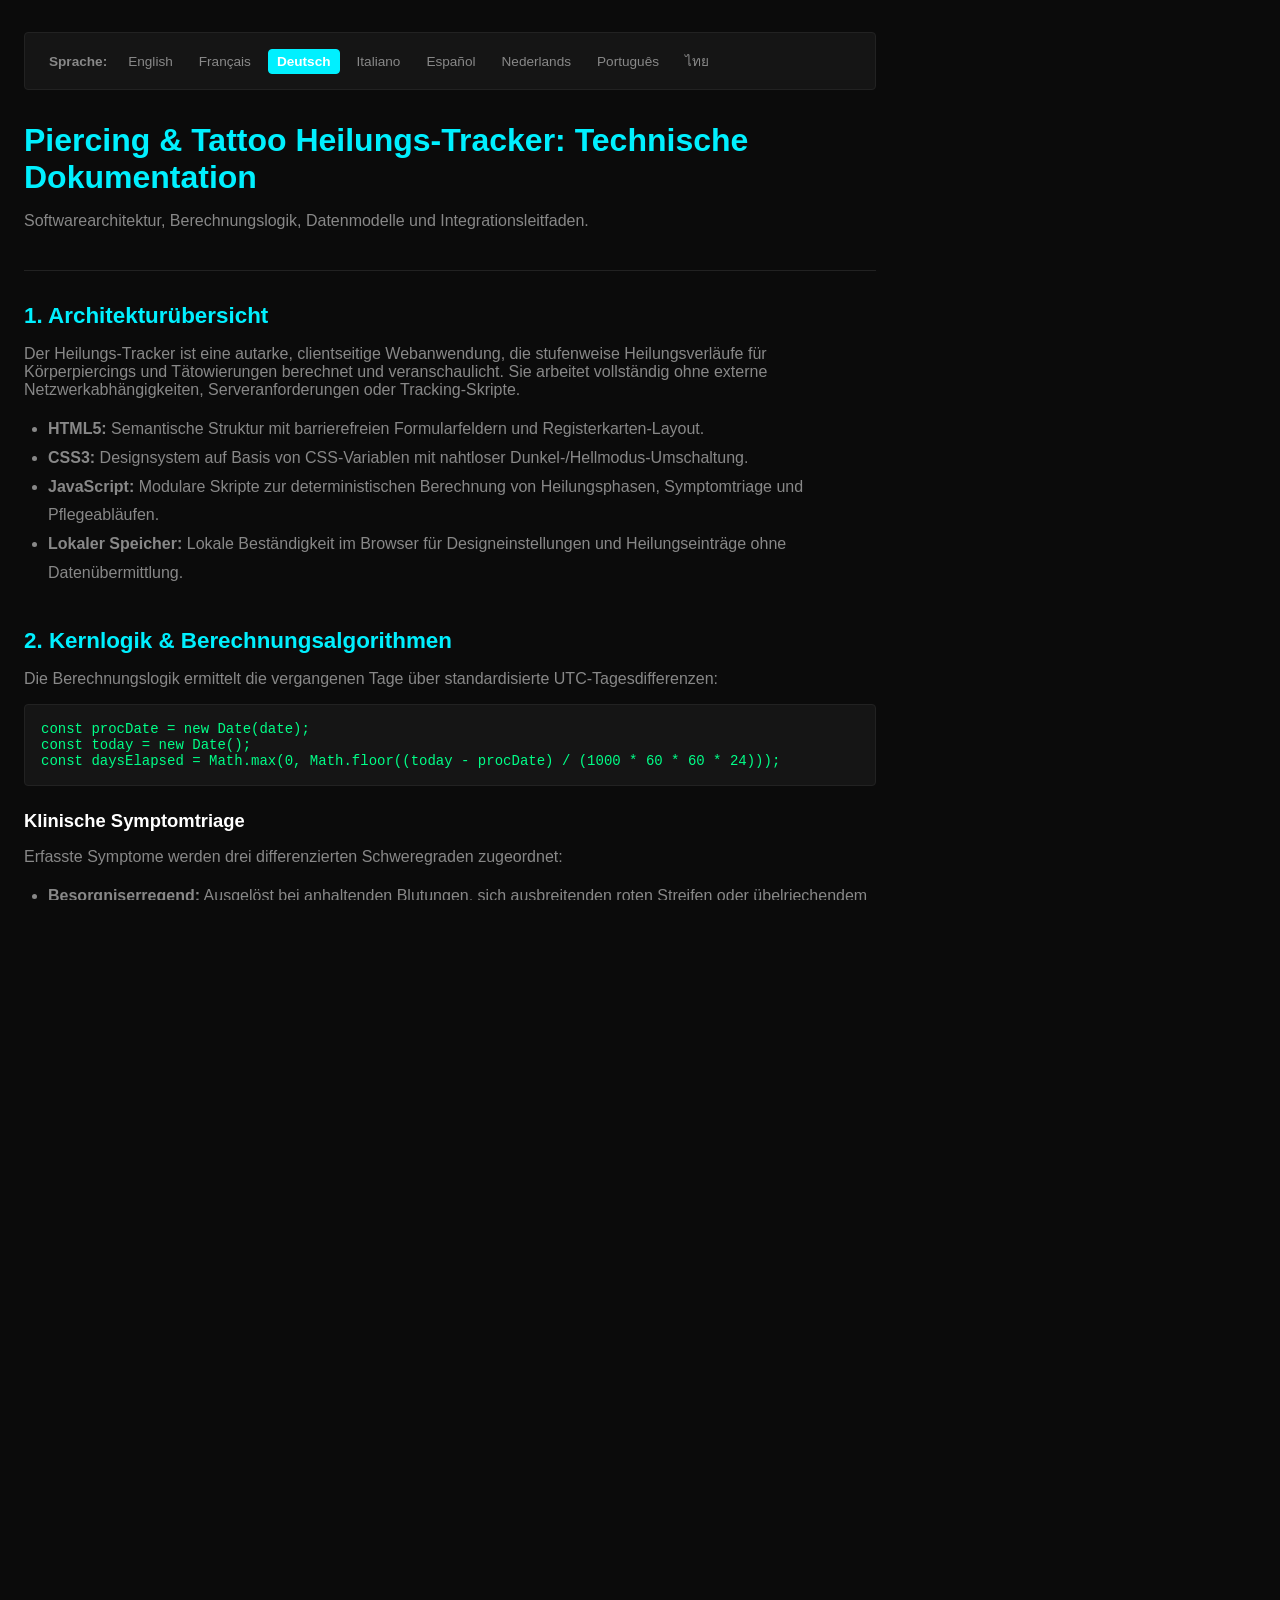
==== commit 61acf150: "sync documentation-de.html from the live site The website copy of this tool moved on and the repo di" ====
--- a/documentation-de.html
+++ b/documentation-de.html
@@ -32,7 +32,7 @@
 <body class="dark-mode">
   <article class="docs-container" style="max-width: 900px; margin: 0 auto; padding: 2rem 1.5rem; color: var(--text-primary);">
     <nav class="docs-lang-toolbar" style="margin-bottom: 2rem; border-radius: var(--border-radius); border: 1px solid var(--border-primary);" aria-label="Documentation Languages">
-      <span class="docs-lang-label" data-i18n="nav.language">Sprache:</span>
+      <span class="docs-lang-label">Sprache:</span>
       <a href="./documentation.html" class="docs-lang-link" data-lang="en">English</a>
       <a href="./documentation-fr.html" class="docs-lang-link" data-lang="fr">Français</a>
       <a href="./documentation-de.html" class="docs-lang-link active" data-lang="de">Deutsch</a>
@@ -40,6 +40,7 @@
       <a href="./documentation-es.html" class="docs-lang-link" data-lang="es">Español</a>
       <a href="./documentation-nl.html" class="docs-lang-link" data-lang="nl">Nederlands</a>
       <a href="./documentation-pt.html" class="docs-lang-link" data-lang="pt">Português</a>
+    <a href="./documentation-th.html" class="docs-lang-link" data-lang="th">ไทย</a>
     </nav>
     <header class="docs-header" style="margin-bottom: 2rem; border-bottom: 1px solid var(--border-primary); padding-bottom: 1.5rem;">
       <h1 style="color: var(--healing-purple); font-size: 2rem; margin-bottom: 0.5rem;">Piercing &amp; Tattoo Heilungs-Tracker: Technische Dokumentation</h1>
@@ -136,19 +137,5 @@
     </section>
   </article>
 
-  <script src="./js/locales/en.js"></script>
-  <script src="./js/locales/fr.js"></script>
-  <script src="./js/locales/fr-timeline.js"></script>
-  <script src="./js/locales/it.js"></script>
-  <script src="./js/locales/it-timeline.js"></script>
-  <script src="./js/locales/de.js"></script>
-  <script src="./js/locales/de-timeline.js"></script>
-  <script src="./js/locales/es.js"></script>
-  <script src="./js/locales/es-timeline.js"></script>
-  <script src="./js/locales/nl.js"></script>
-  <script src="./js/locales/nl-timeline.js"></script>
-  <script src="./js/locales/pt.js"></script>
-  <script src="./js/locales/pt-timeline.js"></script>
-  <script src="./js/i18n.js"></script>
 </body>
 </html>
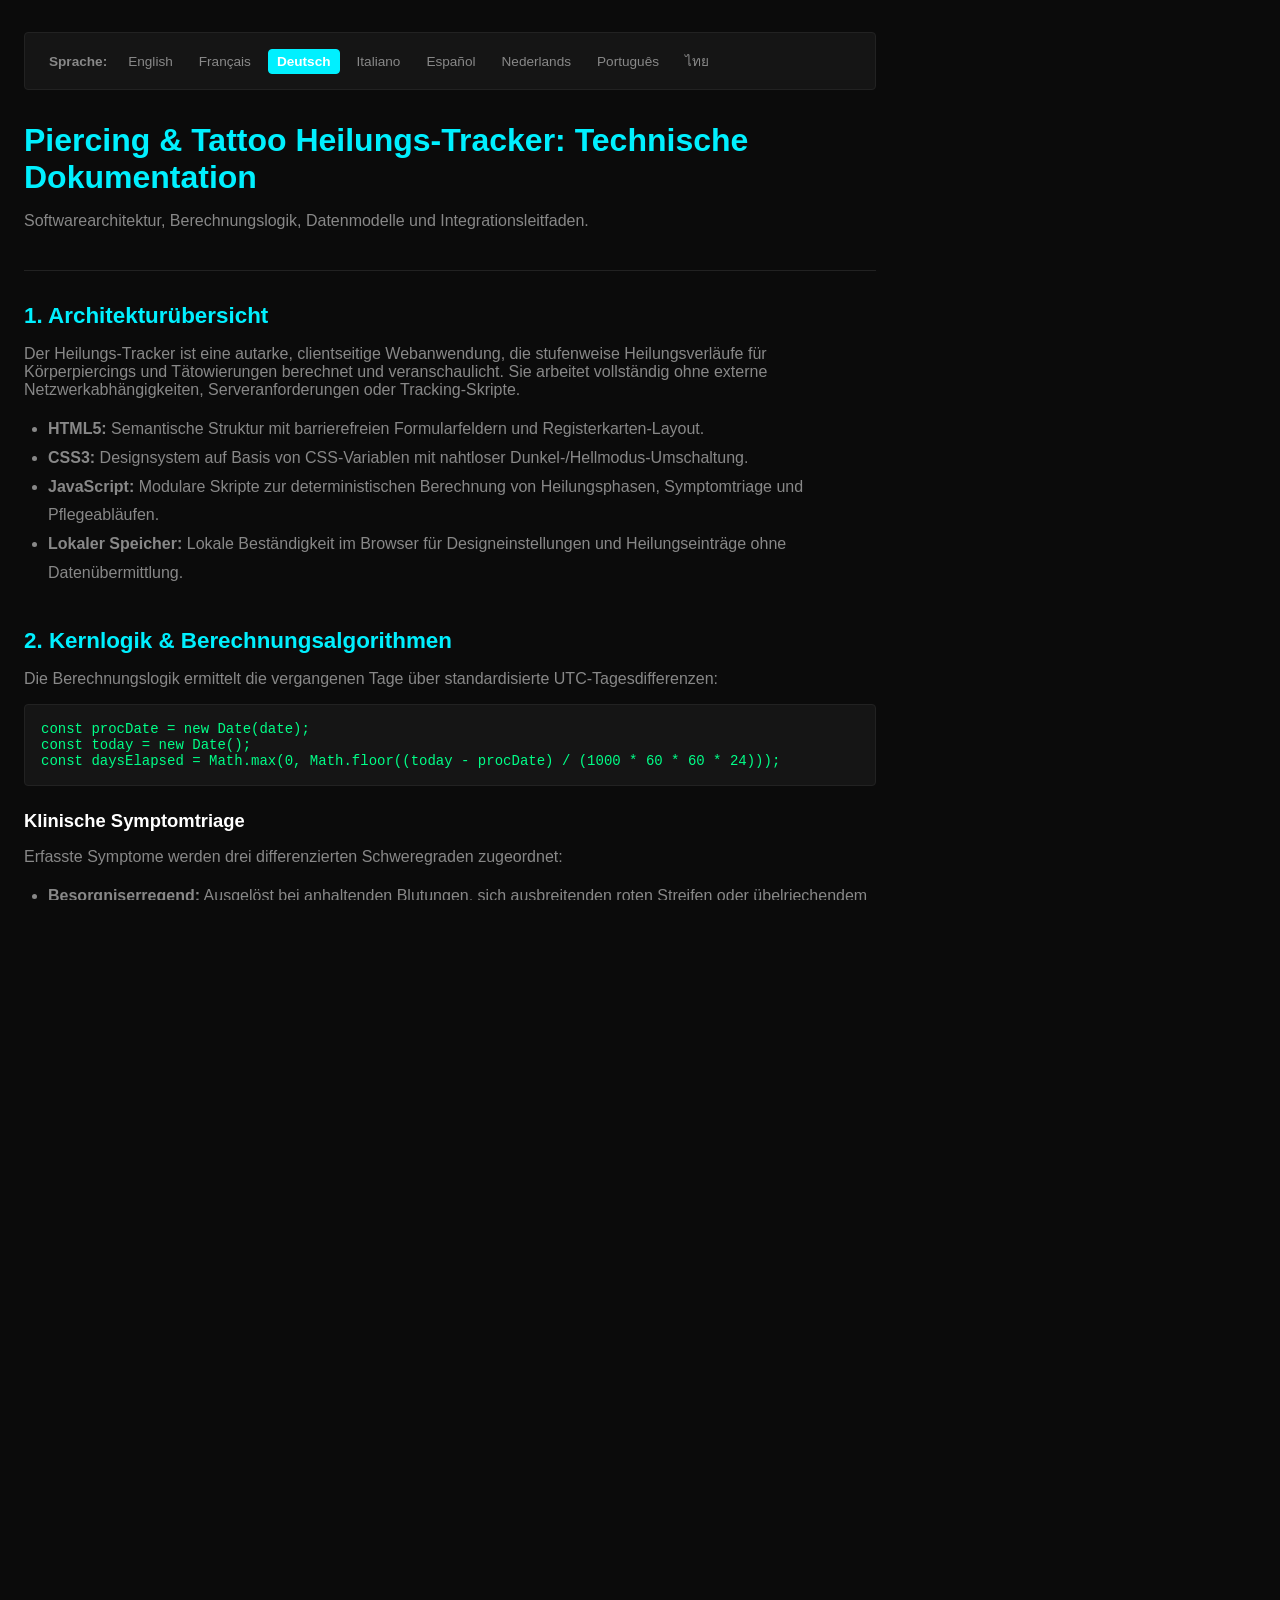
==== commit 79027202: "sync documentation-de.html from the live site The website copy of this tool moved on and the repo di" ====
--- a/documentation-de.html
+++ b/documentation-de.html
@@ -98,16 +98,16 @@
       <div class="docs-faq-item" style="margin-bottom: 1.5rem; padding: 1.25rem; background: var(--bg-card); border: 1px solid var(--border-primary); border-radius: var(--border-radius);">
         <h3 style="color: var(--healing-purple); font-size: 1.1rem; margin-bottom: 0.75rem;">F: Ist Titan das einzige sichere Material für den Ersteinsatz?</h3>
         <p style="color: var(--text-secondary); line-height: 1.7; margin: 0;">
-          Fakt: Nein. Obwohl Titan in Implantatqualität (wie ASTM F-136 oder ISO 5832-3) ein inertes und hervorragend geeignetes Material für frische Piercings ist, stellt es nicht die einzige sichere Option dar. Weitere etablierte, biokompatible Werkstoffe für die Erstheilung sind implantierbarer chirurgischer Edelstahl (ASTM F-138), biokompatibles Niob (ASTM B392), nickelfreies 14k- oder 18k-Massivgold und medizinisches PP-R Random-Copolymer (BioFlex®). Entscheidend für die Sicherheit sind nachgewiesene Biokompatibilität, Nicht-Zytotoxizität und die Einhaltung strenger Nickelfreisetzungsgrenzen (EN 1811 / EU REACH Anhang XVII).
+          Fakt: Nein. Obwohl Titan in Implantatqualität (wie ASTM F-136 oder ISO 5832-3) ein inertes und hervorragend geeignetes Material für frische Piercings ist, stellt es nicht die einzige sichere Option dar. Weitere etablierte, biokompatible Werkstoffe für die Erstheilung sind implantierbarer chirurgischer Edelstahl (ASTM F-138), biokompatibles Niob (ASTM B392), nickelfreies 14k- oder 18k-Massivgold sowie BioFlex®-Körperschmuck, ein PP-R-Random-Copolymer, dessen Harz USP Class VI erfüllt. Entscheidend für die Sicherheit sind nachgewiesene Biokompatibilität, Nicht-Zytotoxizität und die Einhaltung strenger Nickelfreisetzungsgrenzen (EN 1811 / EU REACH Anhang XVII).
         </p>
       </div>
 
       <div class="docs-faq-item" style="margin-bottom: 1.5rem; padding: 1.25rem; background: var(--bg-card); border: 1px solid var(--border-primary); border-radius: var(--border-radius);">
-        <h3 style="color: var(--healing-purple); font-size: 1.1rem; margin-bottom: 0.75rem;">F: Ist BioFlex nur für den kurzzeitigen oder vorübergehenden Einsatz gedacht?</h3>
+        <h3 style="color: var(--healing-purple); font-size: 1.1rem; margin-bottom: 0.75rem;">F: Ist BioFlex®-Körperschmuck nur für den vorübergehenden oder kurzzeitigen Einsatz gedacht?</h3>
         <p style="color: var(--text-secondary); line-height: 1.7; margin: 0; white-space: pre-line;">
-          Fakt: Nein. BioFlex besteht aus medizinischem PP-R (Polypropylen-Random-Copolymer), einem im Spritzgussverfahren hergestellten biokompatiblen Polymer, das für das dauerhafte Tragen ebenso wie für den Ersteinsatz entwickelt wurde. Es ist im Autoklaven dampfsterilisierbar, biologisch inert und flexibel, um mechanische Gewebetraumata zu minimieren.
+          Fakt: Nein. BioFlex®-Körperschmuck besteht aus PP-R (Polypropylen-Random-Copolymer). Das Harz erfüllt USP Class VI, und BioFlex® wurde nach ISO 10993-6 geprüft. Es ist für das langfristige Tragen ebenso geeignet wie für Ersteinsätze, kann im Autoklaven dampfsterilisiert werden, und seine Flexibilität verringert den Druck auf das Gewebe.
 
-Wichtige Materialabgrenzung: BioFlex ist kein PTFE (Polytetrafluorethylen). PTFE ist ein aus extrudierten Stäben gefrästes Fluorpolymer mit abweichenden Gewinde- und Materialeigenschaften; BioFlex ist ein einteilig spritzgegossenes PP-R-Copolymer.
+Hinweis zur Materialunterscheidung: BioFlex® ist kein PTFE (Polytetrafluorethylen). PTFE ist ein aus Stäben spanend bearbeitetes Fluorpolymer mit abweichenden mechanischen und Gewindeeigenschaften; BioFlex® ist ein spritzgegossenes PP-R-Copolymer. Keines der beiden Materialien ist bei sachgemäßer Anwendung auf das kurzzeitige Tragen beschränkt.
         </p>
       </div>
 
